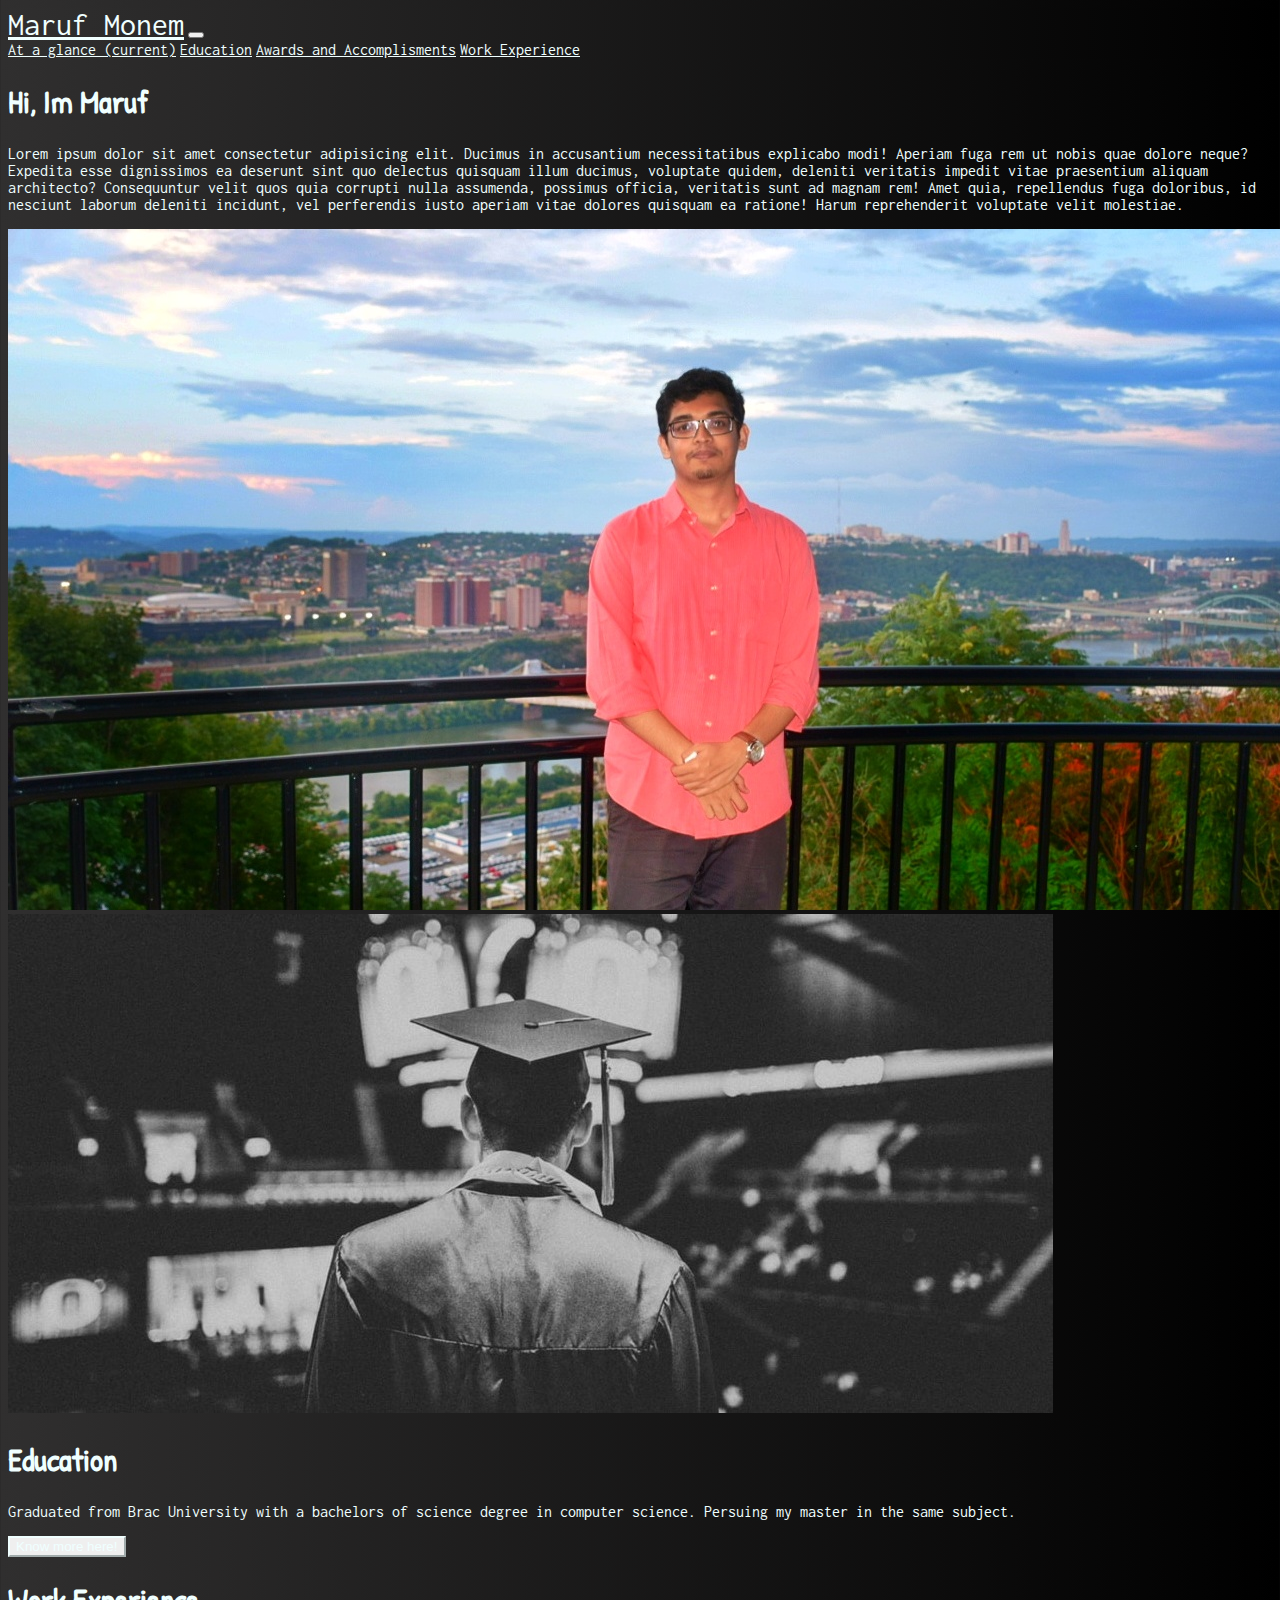
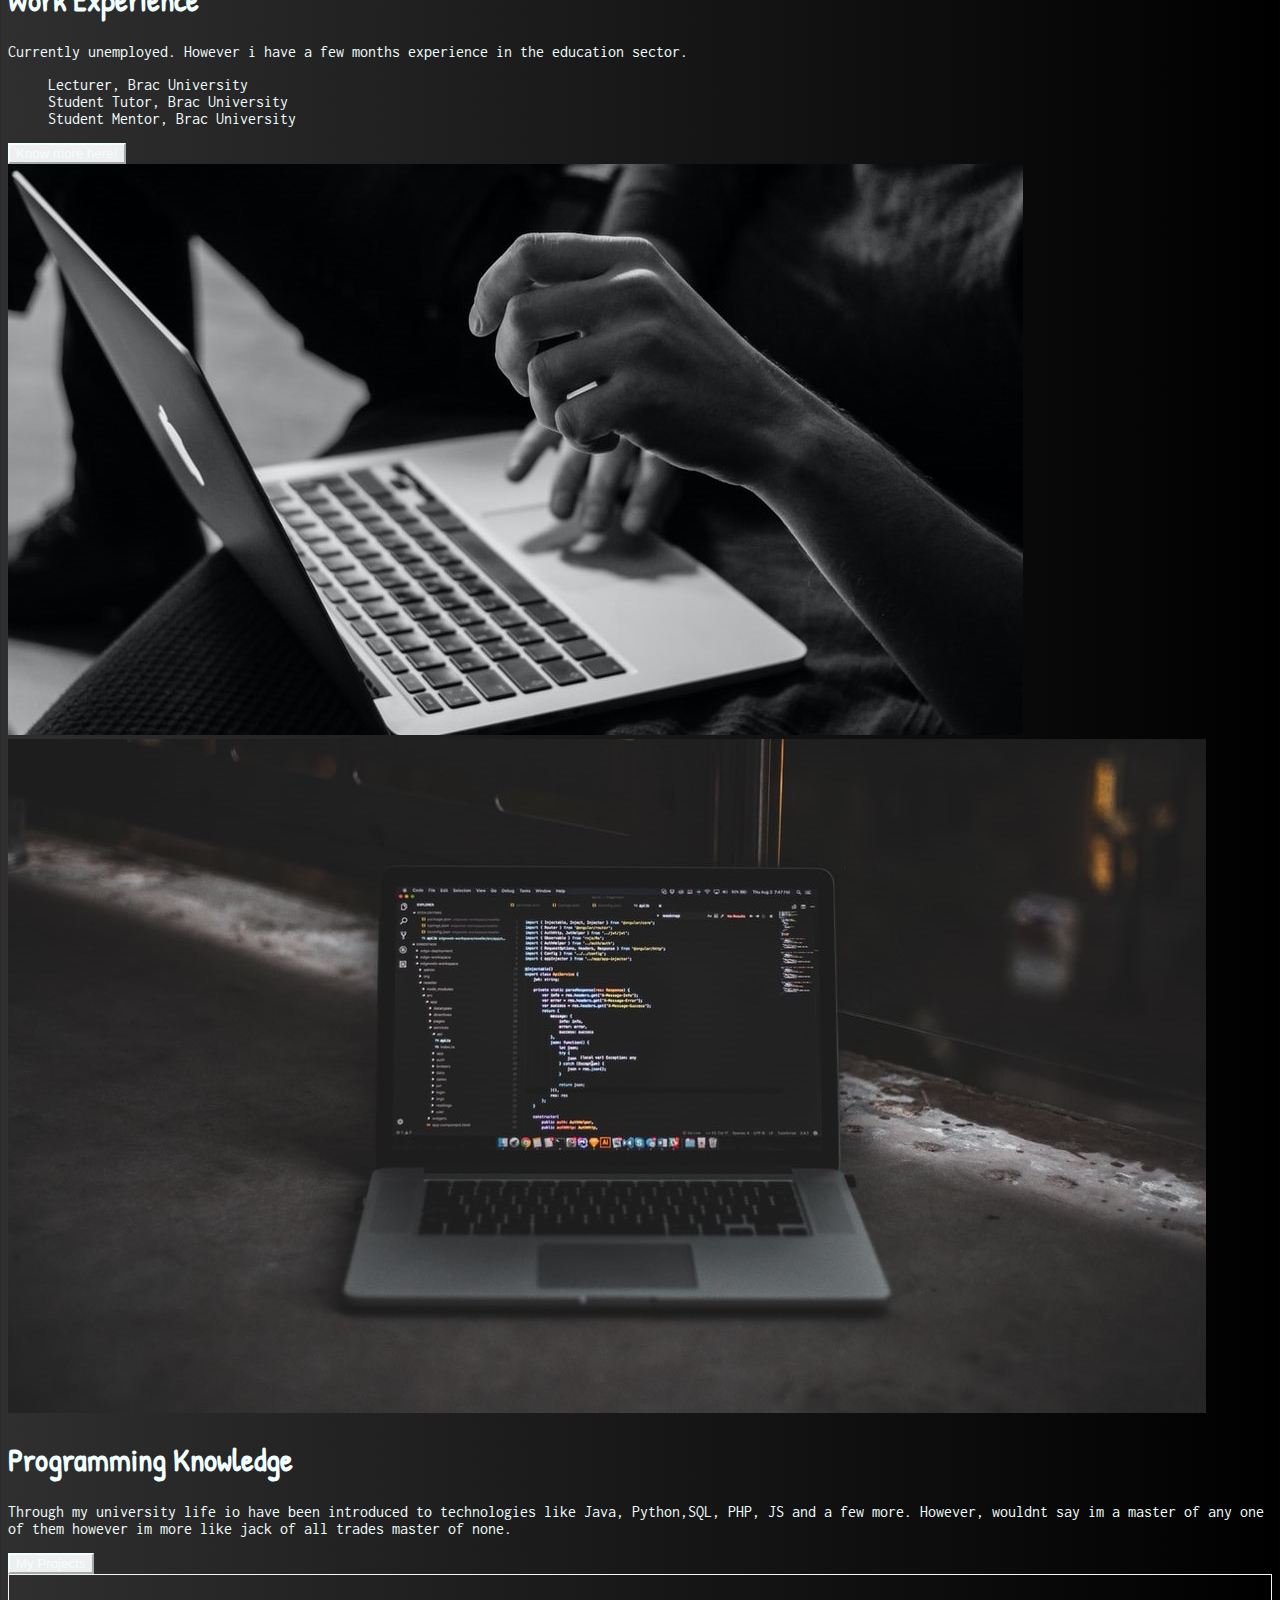
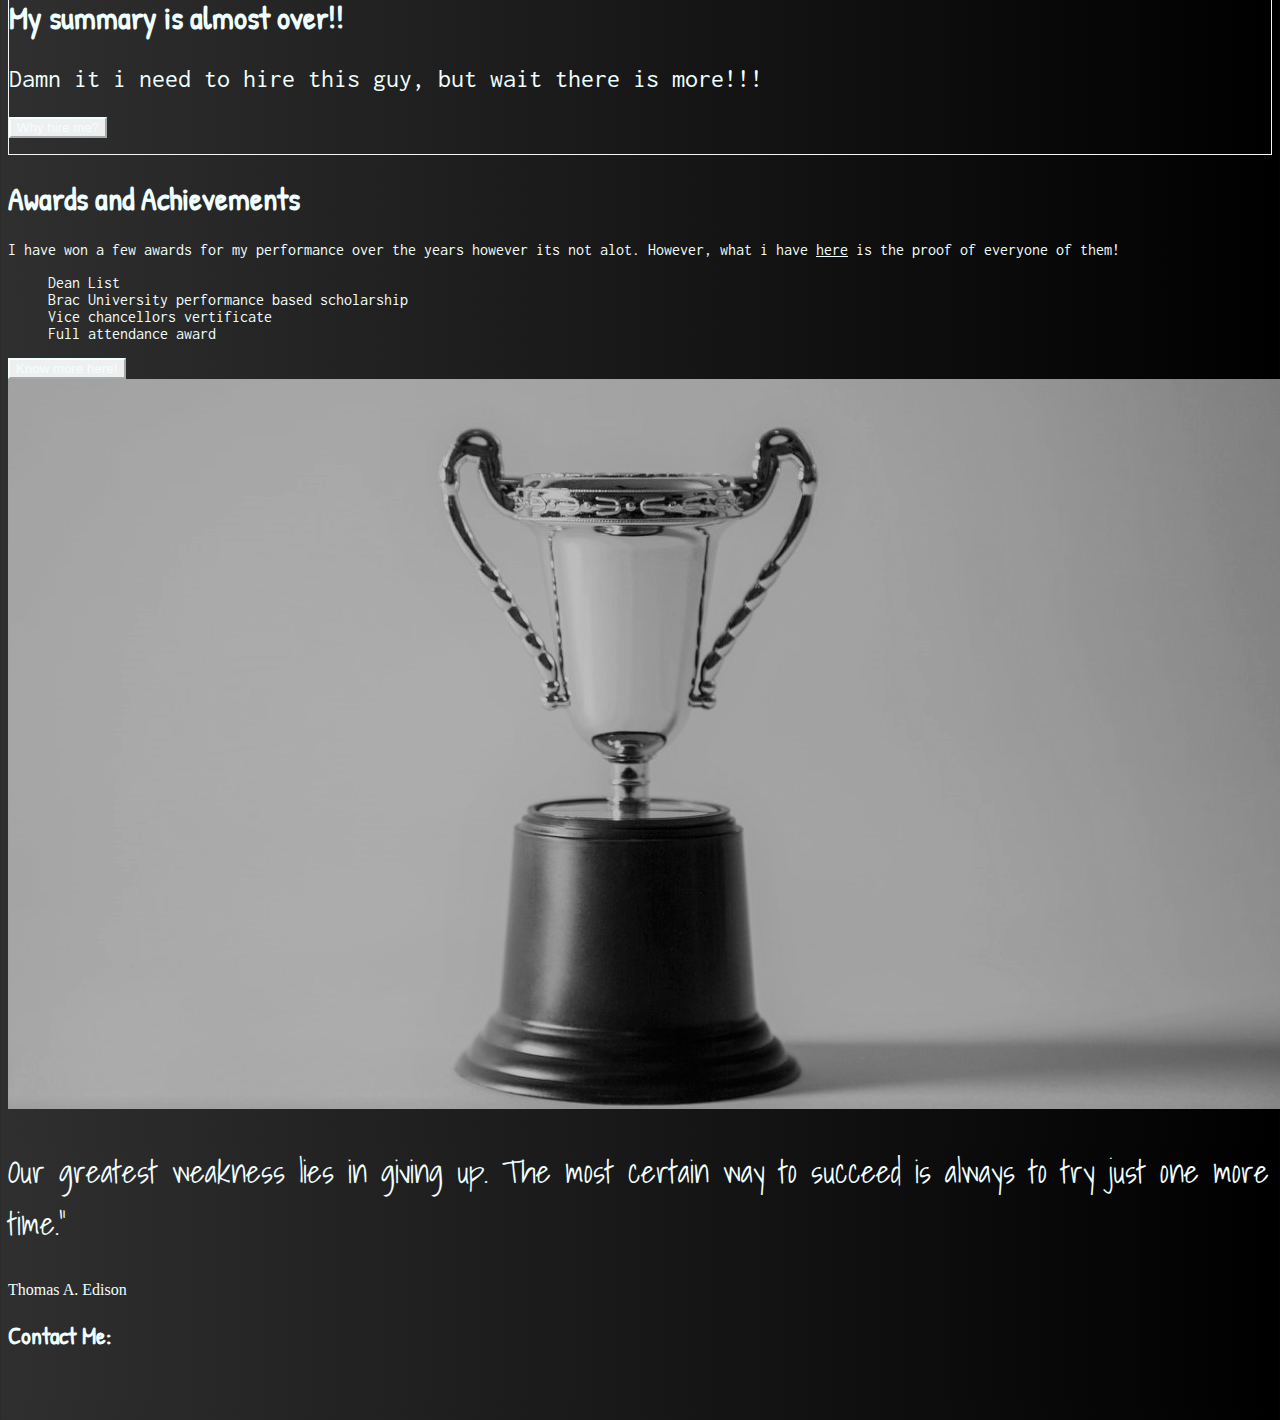
==== index.html @ 8c715132 "added buttons" ====
<!DOCTYPE html>
<!--[if lt IE 7]>      <html class="no-js lt-ie9 lt-ie8 lt-ie7"> <![endif]-->
<!--[if IE 7]>         <html class="no-js lt-ie9 lt-ie8"> <![endif]-->
<!--[if IE 8]>         <html class="no-js lt-ie9"> <![endif]-->
<!--[if gt IE 8]><!-->
<html class="no-js">
<!--<![endif]-->

<head>
    <meta charset="utf-8">
    <meta http-equiv="X-UA-Compatible" content="IE=edge">
    <title></title>
    <meta name="description" content="">
    <meta name="viewport" content="width=device-width, initial-scale=1">

    <!-- Bootstrap CSS -->
    <link rel="stylesheet" href="https://stackpath.bootstrapcdn.com/bootstrap/4.1.3/css/bootstrap.min.css"
        integrity="sha384-MCw98/SFnGE8fJT3GXwEOngsV7Zt27NXFoaoApmYm81iuXoPkFOJwJ8ERdknLPMO" crossorigin="anonymous">

    <!-- Font awesome -->
    <link rel="stylesheet" href="https://use.fontawesome.com/releases/v5.4.1/css/all.css"
        integrity="sha384-5sAR7xN1Nv6T6+dT2mhtzEpVJvfS3NScPQTrOxhwjIuvcA67KV2R5Jz6kr4abQsz" crossorigin="anonymous">

    <!-- Google Fonts -->
    <link href="https://fonts.googleapis.com/css2?family=Inconsolata:wght@600&family=Patrick+Hand&family=Shadows+Into+Light&display=swap" rel="stylesheet">

    <!-- Custom CSS -->
    <link rel="stylesheet" href="assets/app.css">

</head>

<body>
    <!-- Navigation Bar -->
    <nav class="navbar fixed-top navbar-expand-lg navbar-dark py-0">
        <a class="navbar-brand" href="index.html">Maruf Monem</a>
        <button class="navbar-toggler" type="button" data-toggle="collapse" data-target="#navbarNavAltMarkup"
            aria-controls="navbarNavAltMarkup" aria-expanded="false" aria-label="Toggle navigation">
            <span class="navbar-toggler-icon"></span>
        </button>
        <div class="collapse navbar-collapse" id="navbarNavAltMarkup">
            <div class="navbar-nav">
                <a class="nav-item nav-link active" href="#">At a glance <span class="sr-only">(current)</span></a>
                <a class="nav-item nav-link" href="#">Education</a>
                <a class="nav-item nav-link" href="#">Awards and Accomplisments</a>
                <a class="nav-item nav-link " href="#">Work Experience</a>
            </div>
        </div>
    </nav>

    <!-- Section 1: Intro Name and Picture -->
    <section class="container-fluid px-0 mt-2 mt-sm-2 pt-3 pt-lg-1 ">
        <div class="content row align-items-center justify-content-center">
            <div class="col-md-6 pt-5">
                <div id="heading" class="text-white text-center d-md-block px-3 px-md-4">
                    <h1 id="name">Hi, Im Maruf</h1>
                    <p class="text-justify">Lorem ipsum dolor sit amet consectetur adipisicing elit. Ducimus in
                        accusantium necessitatibus explicabo modi! Aperiam fuga rem ut nobis quae dolore neque? Expedita
                        esse dignissimos ea deserunt sint quo delectus quisquam illum ducimus, voluptate quidem,
                        deleniti veritatis impedit vitae praesentium aliquam architecto? Consequuntur velit quos quia
                        corrupti nulla assumenda, possimus officia, veritatis sunt ad magnam rem! Amet quia, repellendus
                        fuga doloribus, id nesciunt laborum deleniti incidunt, vel perferendis iusto aperiam vitae
                        dolores quisquam ea ratione! Harum reprehenderit voluptate velit molestiae.</p>
                </div>
            </div>
            <div class="col-md-6 px-0">
                <img class="img-fluid" src="assets/img/front4.jpeg" alt="">
            </div>
        </div>
    </section>

    <!-- Section 2: Education -->

    <section class="container-fluid mx-0 px-0 pt-sm-3 pt-2">
        <div class="content row align-items-center mx-0">
            <!-- Image -->
            <div class="col-md-6 order-2 order-md-1 px-0">
                <img class="img-fluid" src="assets/img/education5New.jpg" alt="">
            </div>
            <!-- Text content -->
            <div class="col-md-6 text-justify order-1 order-md-2 justify-content-center pb-3">
                <div class="px-1 px-md-4">
                    <h1 class="text-center">Education</h1>
                    <p class="text-justify">
                        Graduated from Brac University with a bachelors of science degree in computer science. Persuing
                        my master in the same subject.
                    </p>
                    
                    <a href="#"><button class="btn btn-outline-info">Know more here!</button></a>

                </div>
            </div>
        </div>
    </section>

    <!-- Section 3: Work experience and Picture -->
    <section id = "work" class="container-fluid mt-2 mt-sm-2 pt-sm-1">
        <div class="content row align-items-center justify-content-center">
            <div class="col-md-6 pt-5">
                <div id="heading" class="text-white d-md-block px-2 px-md-4 pb-3">
                    <h1 class="text-center">Work Experience</h1>
                    <p>
                        Currently unemployed. However i have a few months experience in the education sector. 
                    </p>
                    <ul>
                        <li>Lecturer, Brac University</li>
                        <li>Student Tutor, Brac University</li>
                        <li>Student Mentor, Brac University</li>
                    </ul>
                    <a href=""><button class="btn btn-outline-info">Know more here!</button></a>
                </div>
            </div>
            <div class="col-md-6 px-0">
                <img class="img-fluid" src="assets/img/job2New.png" alt="">
            </div>
        </div>
    </section>

    <!-- Section 4: Programming -->

    <section class="container-fluid px-0 pt-sm-3 pt-2">
        <div class="content row align-items-center mx-0">
            <!-- Image -->
            <div class="col-md-6 order-2 order-md-1 px-0">
                <img class="img-fluid" src="assets/img/code1New.jpg" alt="">
            </div>
            <!-- Text content -->
            <div class="col-md-6 text-justify order-1 order-md-2 pb-3">
                <div class="px-1 px-md-4">
                    <h1 class="text-center">Programming Knowledge</h1>
                    <p class="text-justify">
                        Through my university life io have been introduced to technologies like Java, Python,SQL,
                        PHP, JS and a few more. However, wouldnt say im a master of any one of them however im more like jack of 
                        all trades master of none.
                    </p>
                    <a href="#"><button class="btn btn-outline-info">My Projects</button></a>

                </div>
            </div>
        </div>
    </section>

    <!-- Section 5: Almost Over -->
    <div class="jumbotron jumbotron-fluid my-0">
        <div class="container">
          <h1 class="display-4  text-center">My summary is almost over!! </h1>
          <p id="jumbotronP" class="text-center">Damn it i need to hire this guy, but wait there is more!!! </p>
           <p class="text-center"><a href="" ><button class="btn btn-outline-info w-50">Why hire me?</button></a></p> 
        </div>
      </div>
    
    <!-- Section 6: Achievements-->
    <section id = "achievements" class="container-fluid pt-sm-1">
        <div class="content row align-items-center">
            <div class="col-md-6 pt-5">
                <div id="heading" class="d-md-block px-2 px-md-4 pb-3">
                    <h1 class="text-center">Awards and Achievements</h1>
                    <p>
                        I have won a few awards for my performance over the years however its not alot. However, what i have
                        <a href="">here</a> is the proof of everyone of them! 
                    </p>
                    <ul>
                        <li>Dean List</li>
                        <li>Brac University performance based scholarship</li>
                        <li>Vice chancellors vertificate</li>
                        <li>Full attendance award</li>
                    </ul>
                    <a href=""><button class="btn btn-outline-info">Know more here!</button></a>
                </div>
            </div>
            <div class="col-md-6 px-0">
                <img class="img-fluid" src="assets/img/award1New.jpg" alt="">
            </div>
        </div>
    </section>
    <!-- Footer -->
    <section id="footer" class="mt-5 pt-5 mx-0">
        <div class="card">
            <div class="card-header text-center">
                <p class="lead">Our greatest weakness lies in giving up. 
                  The most certain way to succeed is always to try just one more time." 
                </p>
                <footer class="blockquote-footer">Thomas A. Edison </cite></footer>
            </div>
            <div class="card-body text-center">
              <h2 class="justify-content-center">Contact Me:</h2>
              <p>
                  <a href="" class="contactLinks"><i class="fab fa-facebook-f"></i></a>
                  <a href="" class="contactLinks"><i class="fab fa-instagram"></i></a>
                  <a href="" class="contactLinks"><i class="fab fa-linkedin-in"></i></a>
                  <a href="" class="contactLinks"><i class="far fa-envelope"></i></a>
              </p>
            </div>
          </div>
    </section>

    <!-- Optional JavaScript -->
    <!-- jQuery first, then Popper.js, then Bootstrap JS -->
    <script src="https://code.jquery.com/jquery-3.3.1.slim.min.js"
        integrity="sha384-q8i/X+965DzO0rT7abK41JStQIAqVgRVzpbzo5smXKp4YfRvH+8abtTE1Pi6jizo"
        crossorigin="anonymous"></script>
    <script src="https://cdnjs.cloudflare.com/ajax/libs/popper.js/1.14.3/umd/popper.min.js"
        integrity="sha384-ZMP7rVo3mIykV+2+9J3UJ46jBk0WLaUAdn689aCwoqbBJiSnjAK/l8WvCWPIPm49"
        crossorigin="anonymous"></script>
    <script src="https://stackpath.bootstrapcdn.com/bootstrap/4.1.3/js/bootstrap.min.js"
        integrity="sha384-ChfqqxuZUCnJSK3+MXmPNIyE6ZbWh2IMqE241rYiqJxyMiZ6OW/JmZQ5stwEULTy"
        crossorigin="anonymous"></script>
</body>

</html>
---- assets/app.css ----
body{
    background: #000000;  /* fallback for old browsers */
    background: -webkit-linear-gradient(to right, #181717, #000000);  /* Chrome 10-25, Safari 5.1-6 */
    background: linear-gradient(to right, #302f2f, #000000); /* W3C, IE 10+/ Edge, Firefox 16+, Chrome 26+, Opera 12+, Safari 7+ */

    color: azure;
}
.navbar{
    background: #000000;  /* fallback for old browsers */
background: -webkit-linear-gradient(to right, #181717, #000000);  /* Chrome 10-25, Safari 5.1-6 */
background: linear-gradient(to right, #302f2f, #000000); /* W3C, IE 10+/ Edge, Firefox 16+, Chrome 26+, Opera 12+, Safari 7+ */
}
.navbar-brand{
    font-size: 2rem;
}

p{
    font-family: 'Inconsolata', monospace;
}

h1,h2{
    font-family: 'Patrick Hand', cursive;
}

.btn-outline-info{
    border-color: azure;
    color: azure;
}
.card{
    background: #000000;  /* fallback for old browsers */
    background: -webkit-linear-gradient(to right, #181717, #000000);  /* Chrome 10-25, Safari 5.1-6 */
    background: linear-gradient(to right, #302f2f, #000000); /* W3C, IE 10+/ Edge, Firefox 16+, Chrome 26+, Opera 12+, Safari 7+ */
}
a{
    font-family: 'Inconsolata', monospace;
    color: azure;
    
}
a:hover{
    color:  #17a2b8;
    text-decoration: none;
}

.navbar-nav a{
    font-size: 1rem;

}

/* Jumbotron */
.jumbotron{
    background: #000000;  /* fallback for old browsers */
    background: -webkit-linear-gradient(to right, #181717, #000000);  /* Chrome 10-25, Safari 5.1-6 */
    background: linear-gradient(to right, #302f2f, #000000); /* W3C, IE 10+/ Edge, Firefox 16+, Chrome 26+, Opera 12+, Safari 7+ */
    border: 1px solid whitesmoke;
    font-family: 'Inconsolata', monospace;
}
#jumbotronP{
    font-size: 1.6rem;
}

ul{
    list-style: none;
    font-family: 'Inconsolata', monospace;
}

/* Footer styles */
.contactLinks{
    padding-right:10px;
    color: whitesmoke;
    font-size: 2rem;
}

.lead{
    font-family: 'Shadows Into Light', cursive;
    font-size: 2rem;
}
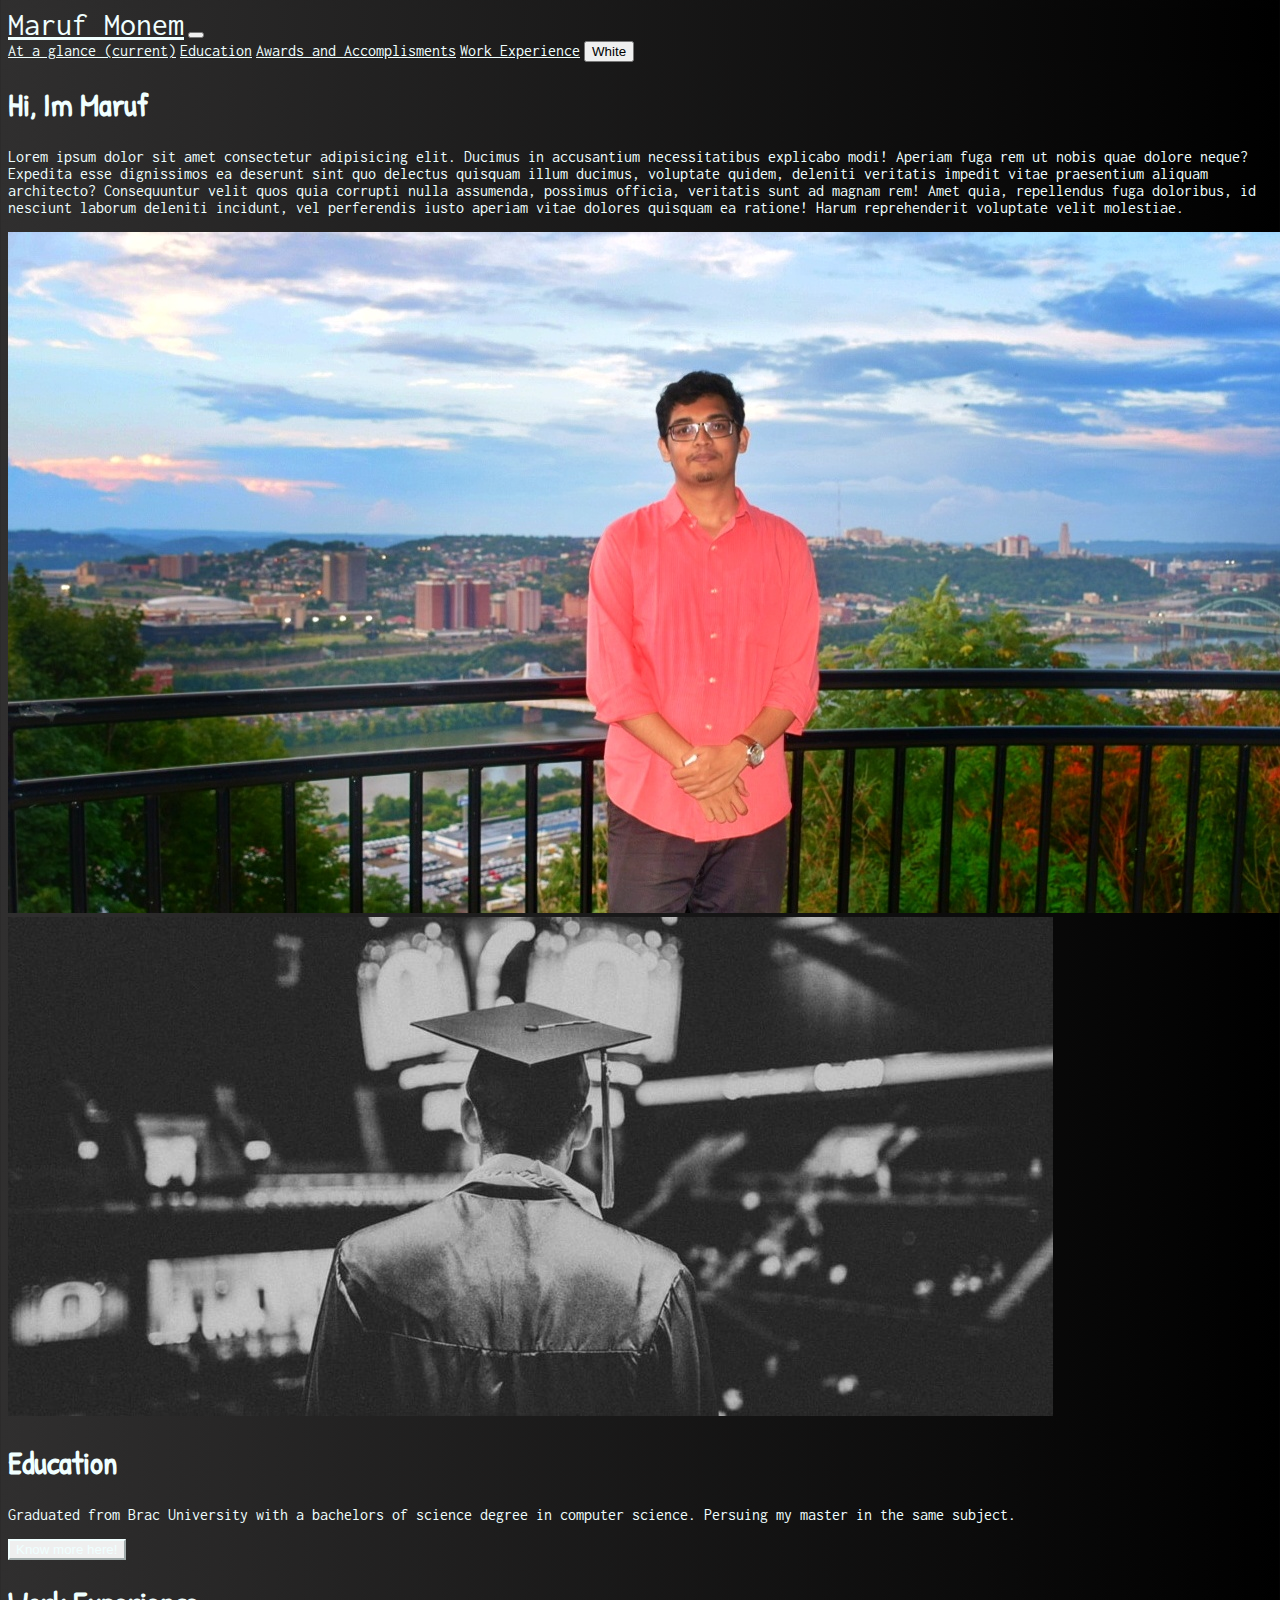
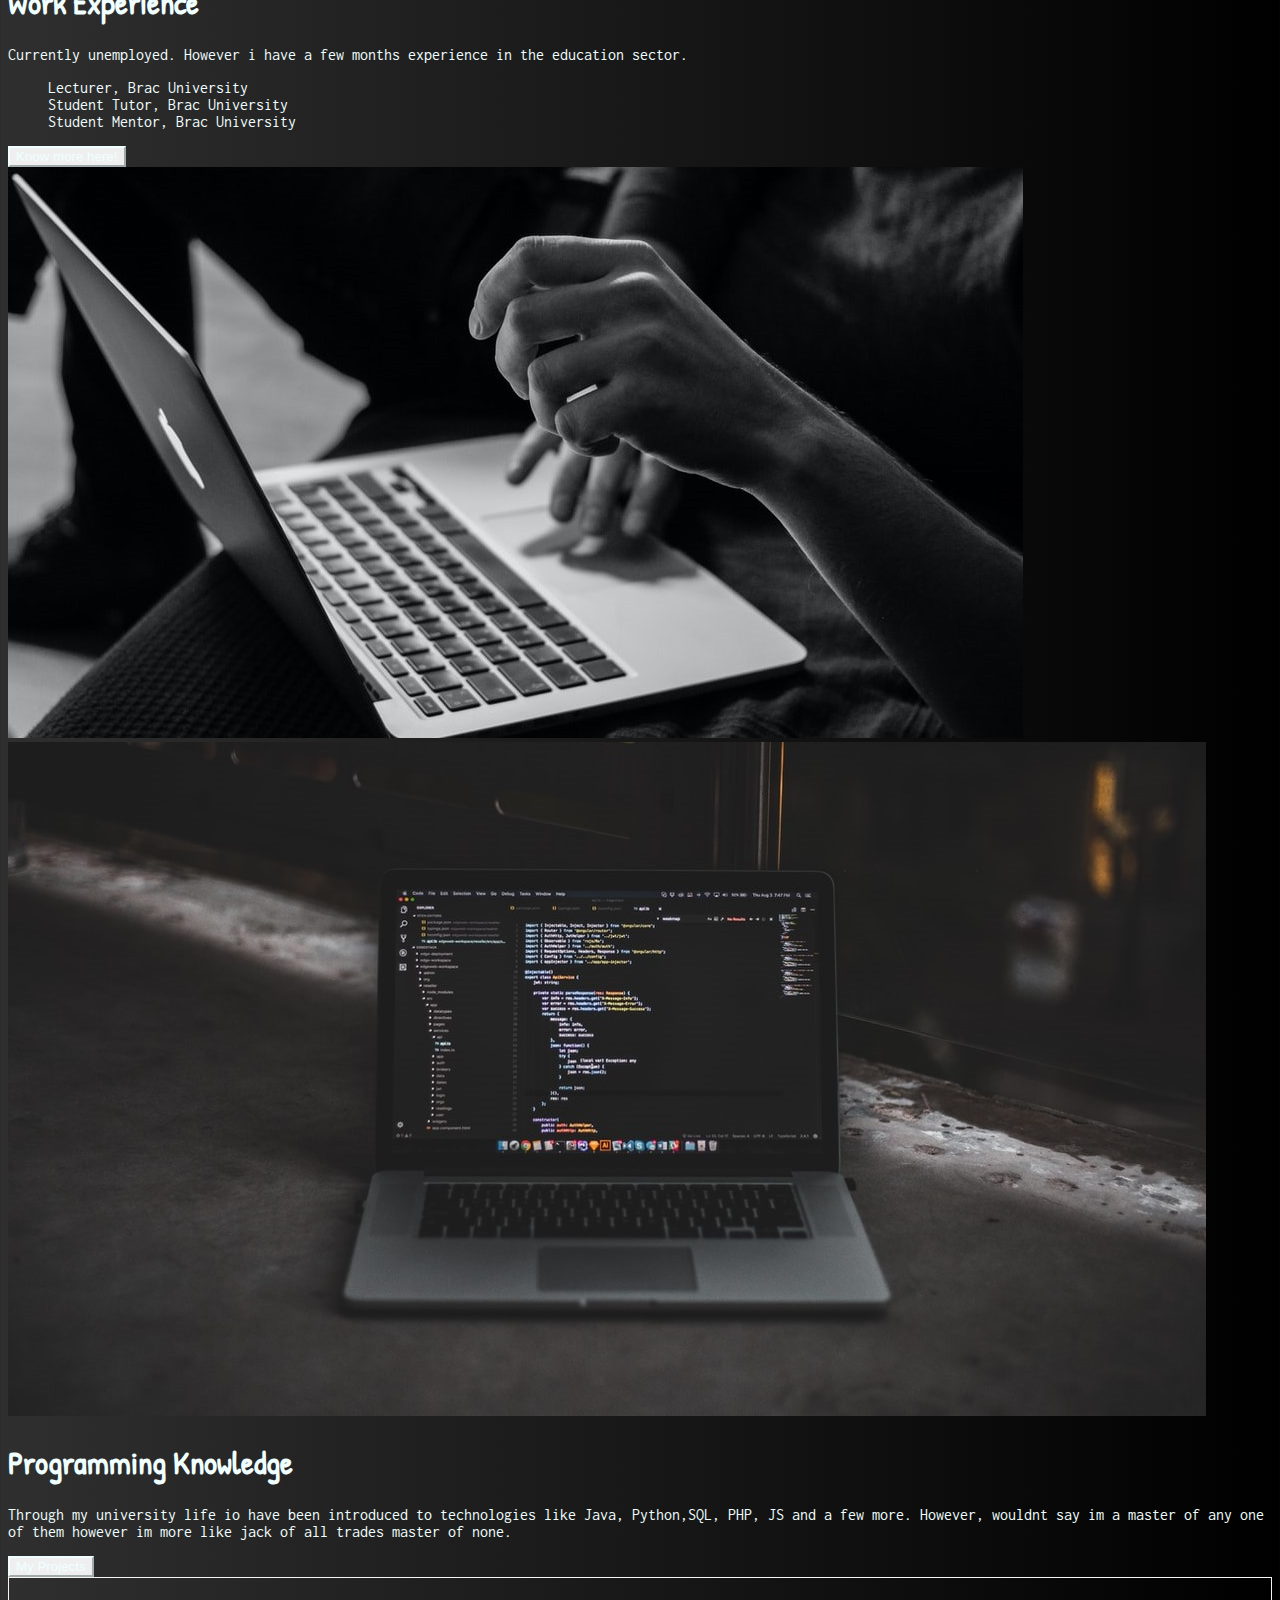
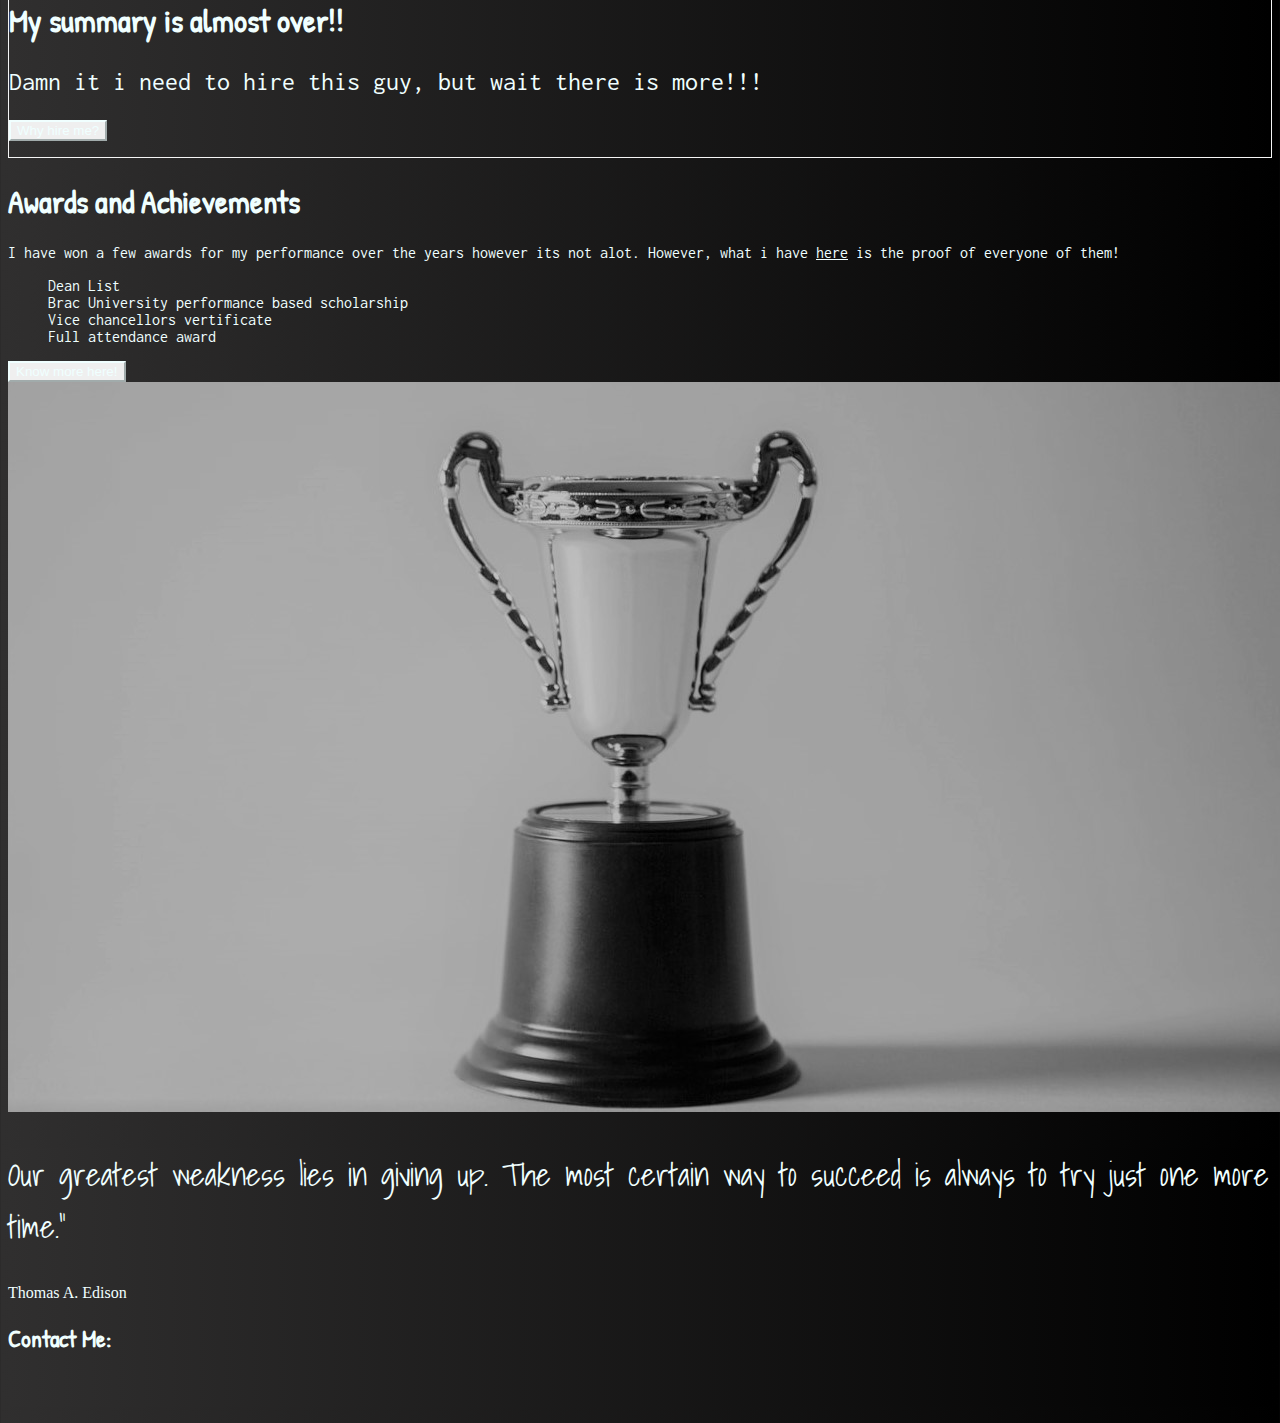
==== commit 280d00cd: "Link color updated" ====
--- a/index.html
+++ b/index.html
@@ -23,6 +23,9 @@
 
     <!-- Google Fonts -->
     <link href="https://fonts.googleapis.com/css2?family=Inconsolata:wght@600&family=Patrick+Hand&family=Shadows+Into+Light&display=swap" rel="stylesheet">
+
+    <!-- jQuery Library Files -->
+    <script type="text/javascript" src="assets/JS/lib/jquery-3.5.1.min.js"></script>
 
     <!-- Custom CSS -->
     <link rel="stylesheet" href="assets/app.css">
@@ -43,6 +46,7 @@
                 <a class="nav-item nav-link" href="#">Education</a>
                 <a class="nav-item nav-link" href="#">Awards and Accomplisments</a>
                 <a class="nav-item nav-link " href="#">Work Experience</a>
+                <button id="white" class="btn btn-light">White</button>
             </div>
         </div>
     </nav>
@@ -77,7 +81,7 @@
                 <img class="img-fluid" src="assets/img/education5New.jpg" alt="">
             </div>
             <!-- Text content -->
-            <div class="col-md-6 text-justify order-1 order-md-2 justify-content-center pb-3">
+            <div class="col-md-6 text-justify order-1 order-md-2 justify-content-center pb-3 px-lg-5">
                 <div class="px-1 px-md-4">
                     <h1 class="text-center">Education</h1>
                     <p class="text-justify">
@@ -204,6 +208,19 @@
     <script src="https://stackpath.bootstrapcdn.com/bootstrap/4.1.3/js/bootstrap.min.js"
         integrity="sha384-ChfqqxuZUCnJSK3+MXmPNIyE6ZbWh2IMqE241rYiqJxyMiZ6OW/JmZQ5stwEULTy"
         crossorigin="anonymous"></script>
+        <script>
+            // var button = document.getElementById("white");
+            // var body = document.getElementsByTagName("body");
+            
+            // button.addEventListener("click", function(){
+            //     body[0].classList.toggle("white");
+            // })
+
+            $("#white").on("click",function(){
+                $("body").toggleClass("white");
+            })
+            
+        </script>
 </body>
 
 </html>--- a/assets/app.css
+++ b/assets/app.css
@@ -73,4 +73,11 @@
 .lead{
     font-family: 'Shadows Into Light', cursive;
     font-size: 2rem;
+}
+
+.white{
+    background: #C9D6FF;  /* fallback for old browsers */
+    background: -webkit-linear-gradient(to right, #E2E2E2, #C9D6FF);  /* Chrome 10-25, Safari 5.1-6 */
+    background: linear-gradient(to right, #E2E2E2, #C9D6FF); /* W3C, IE 10+/ Edge, Firefox 16+, Chrome 26+, Opera 12+, Safari 7+ */
+    transition-duration: 2000ms;
 }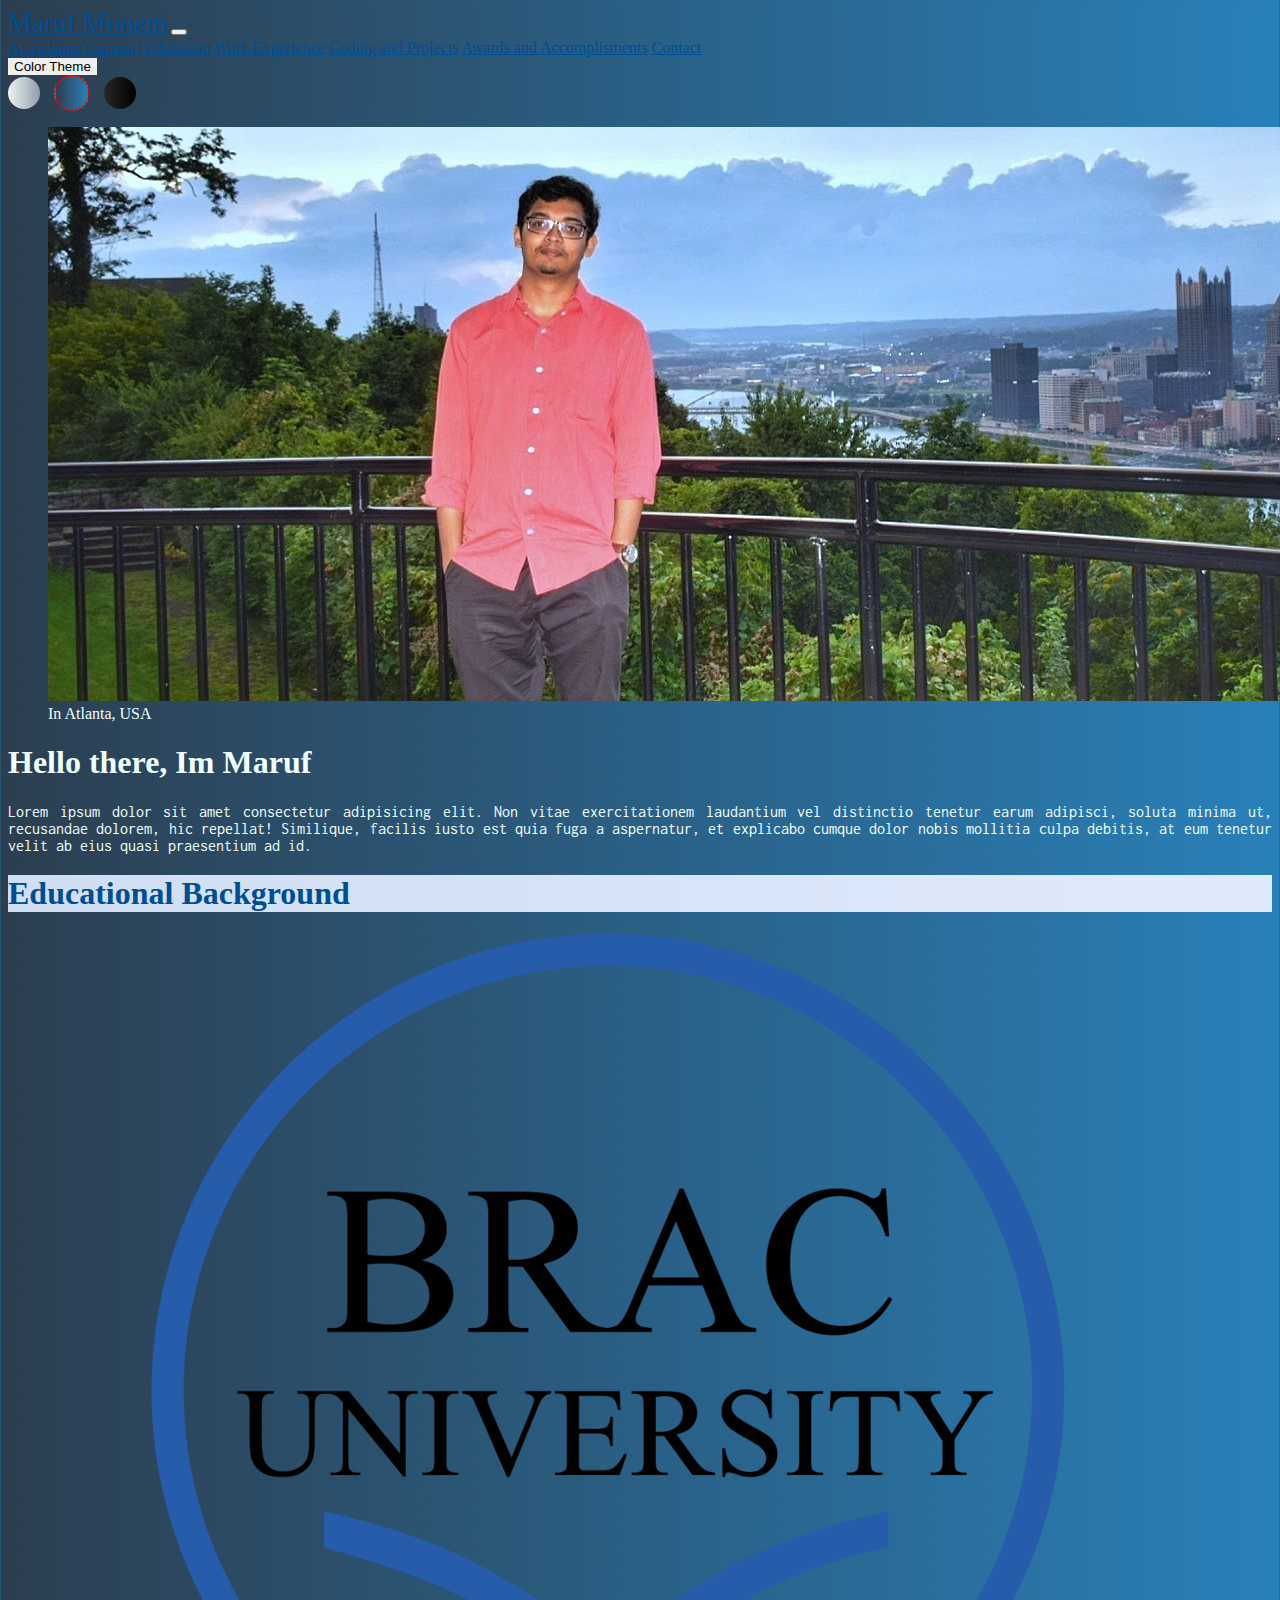
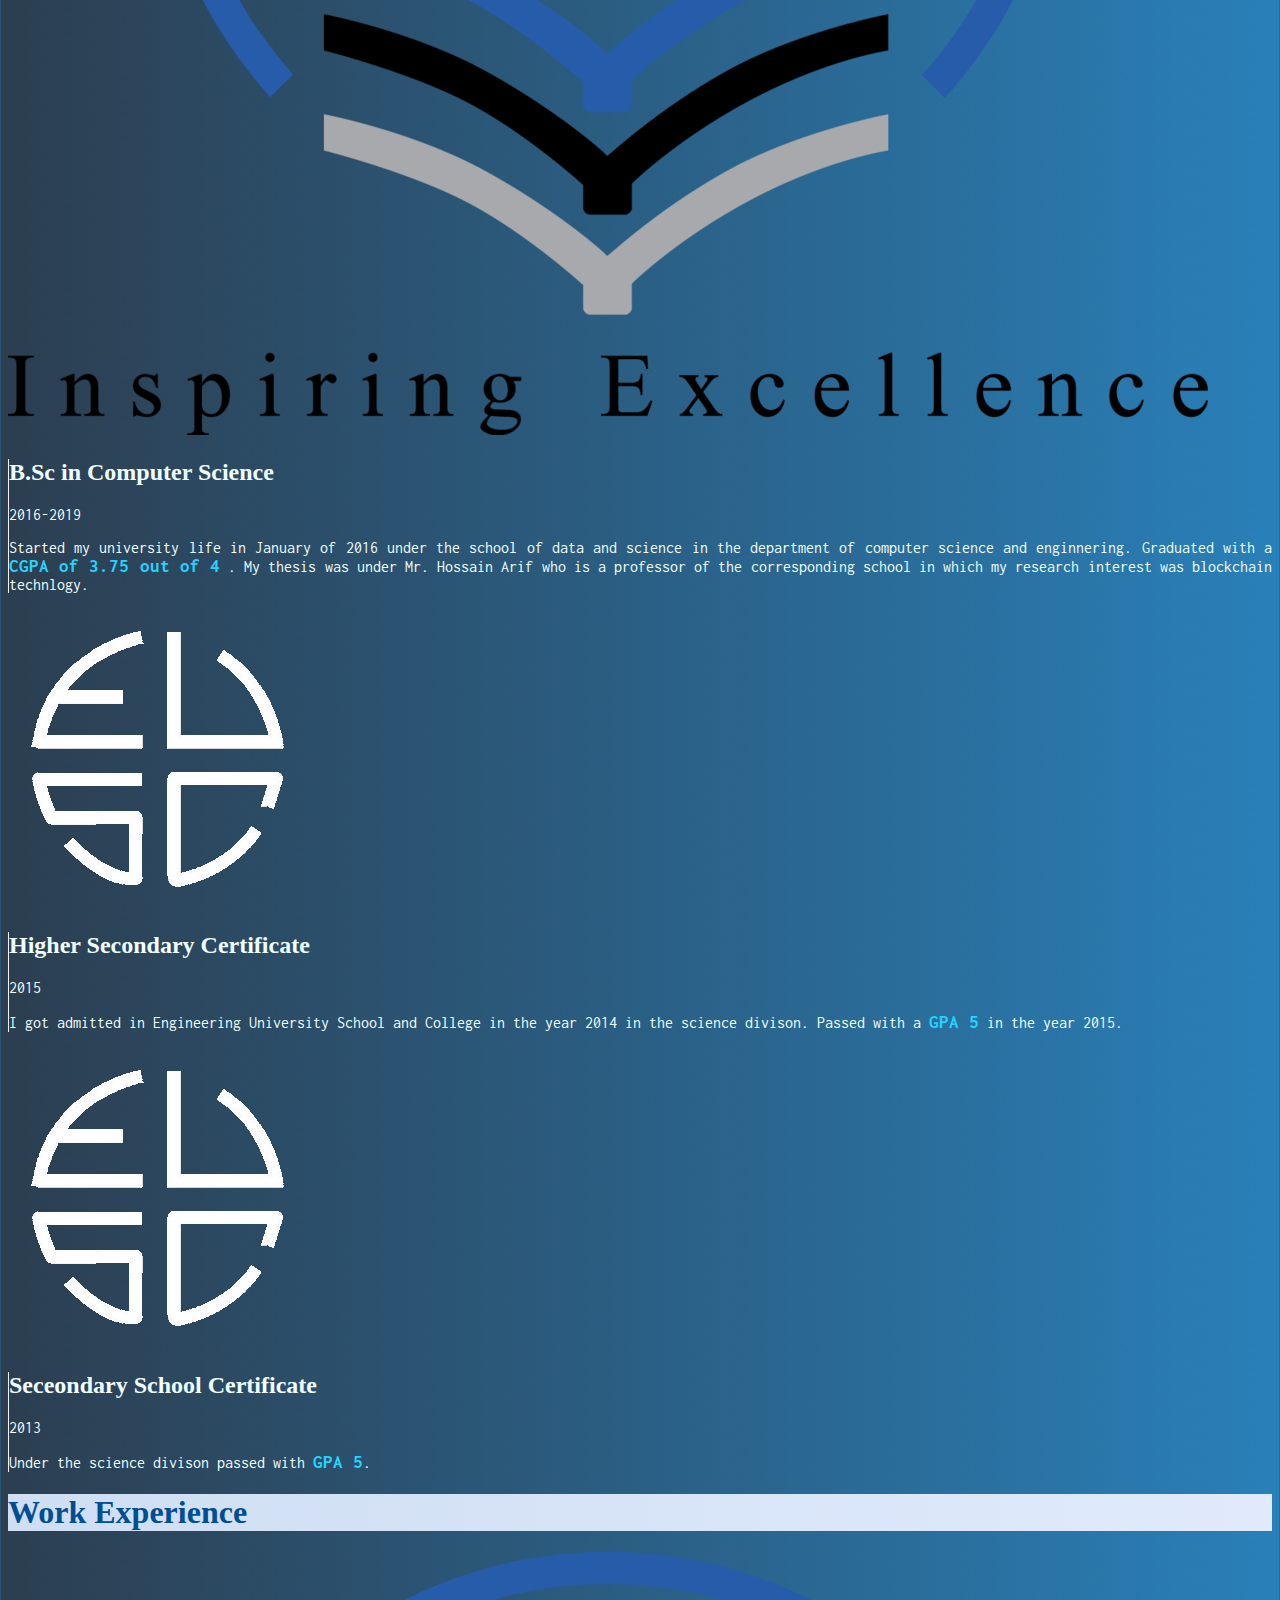
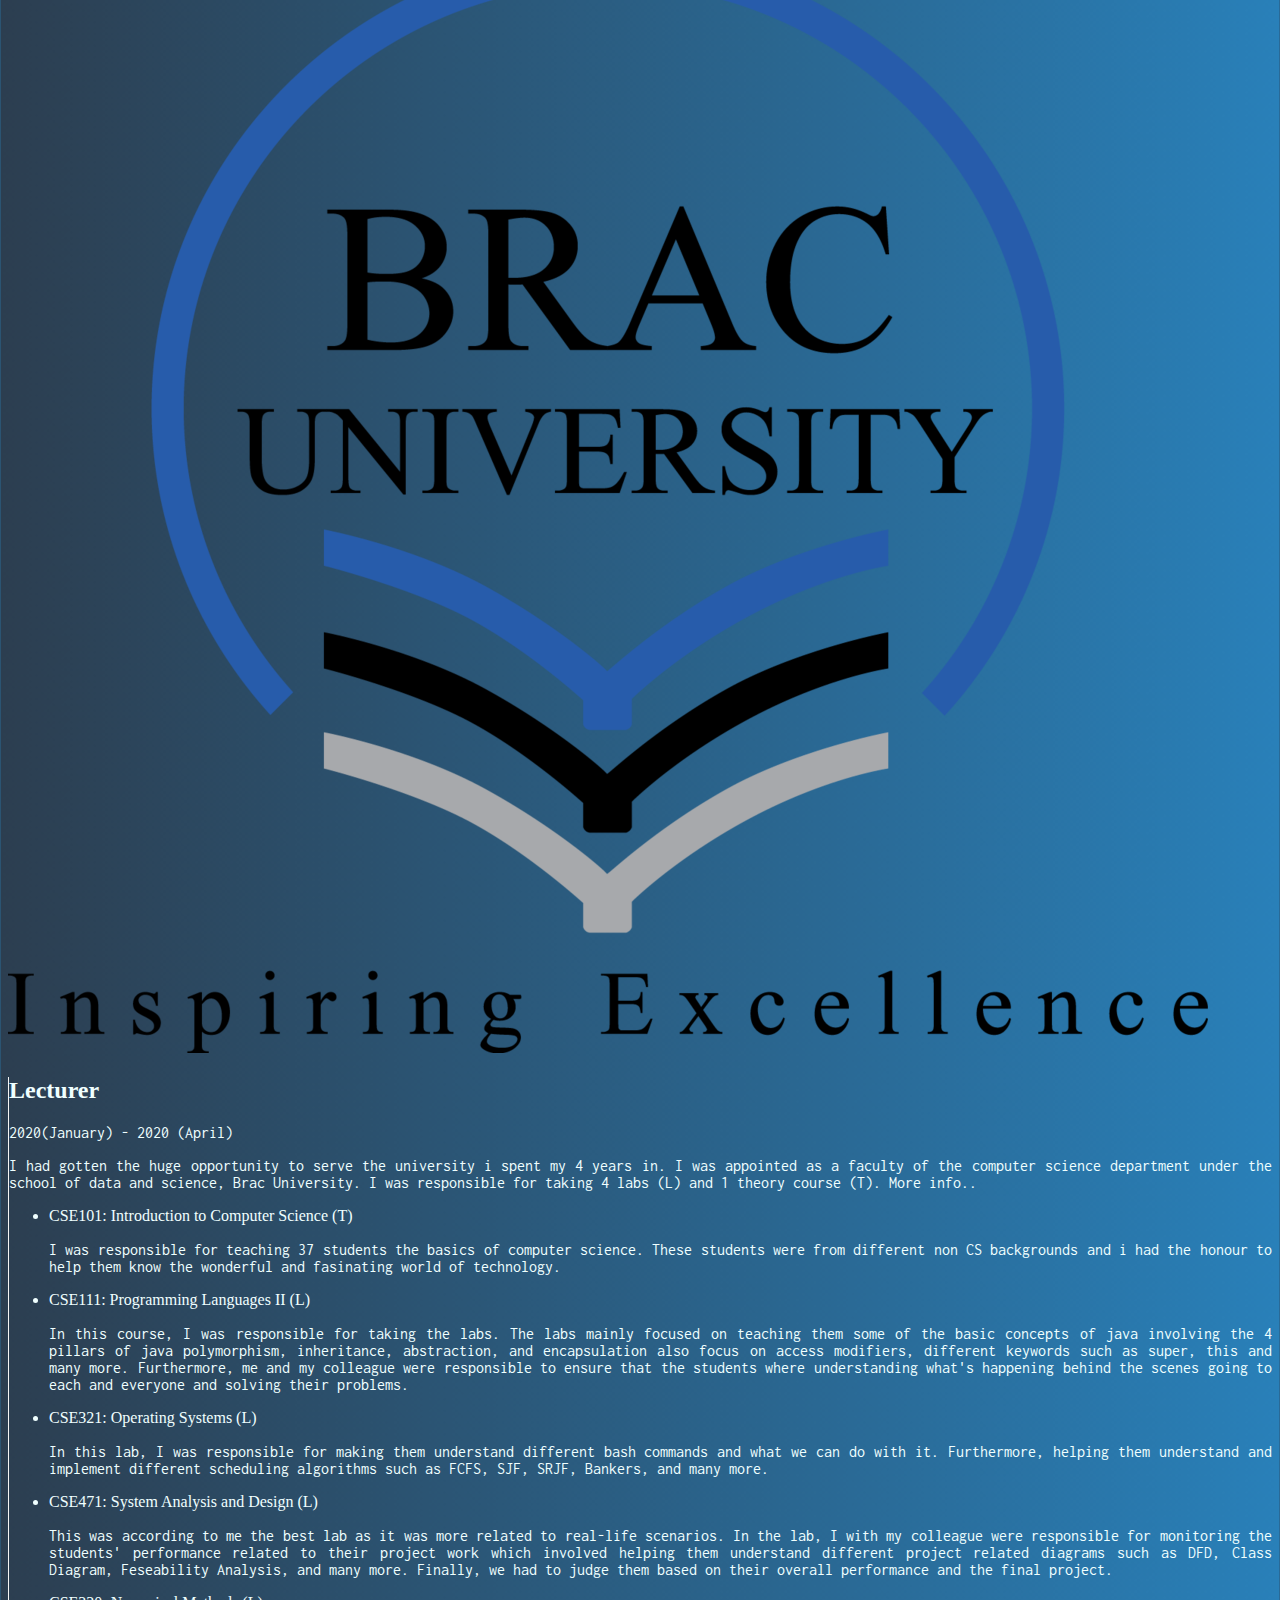
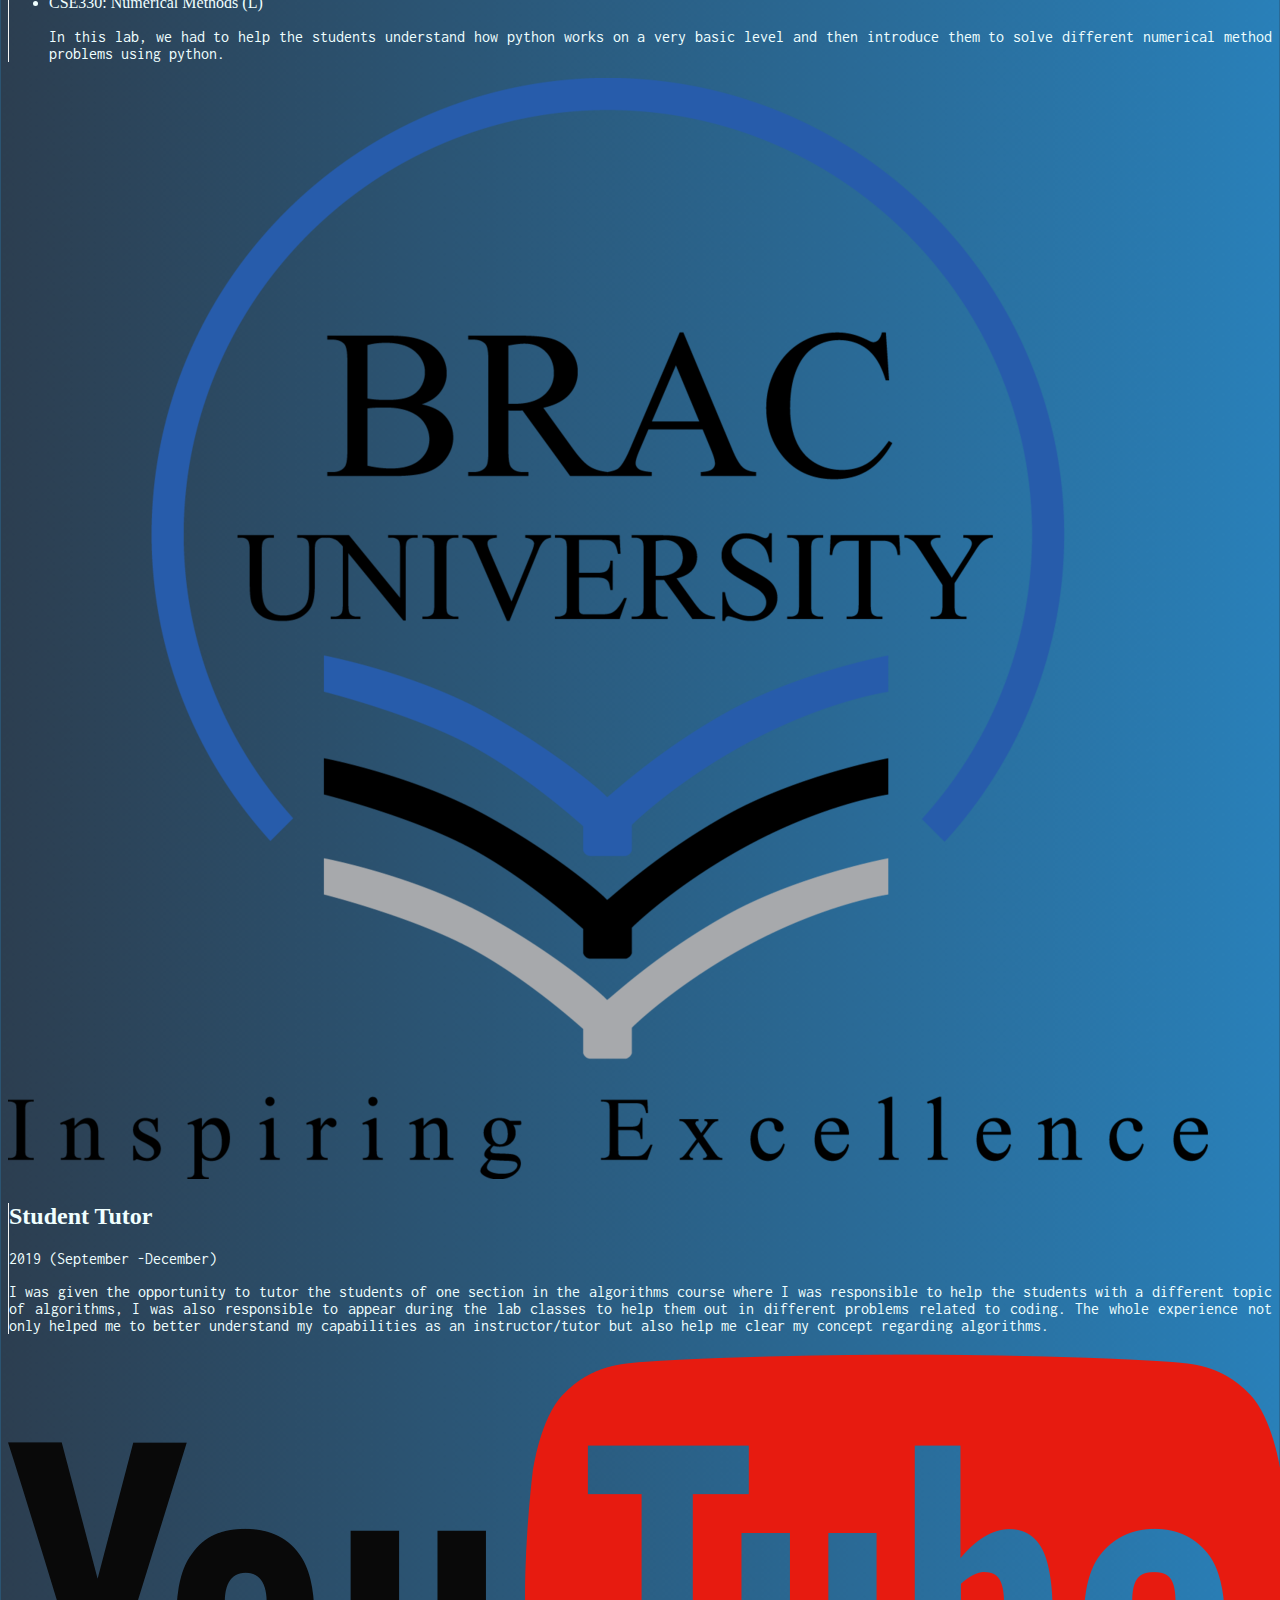
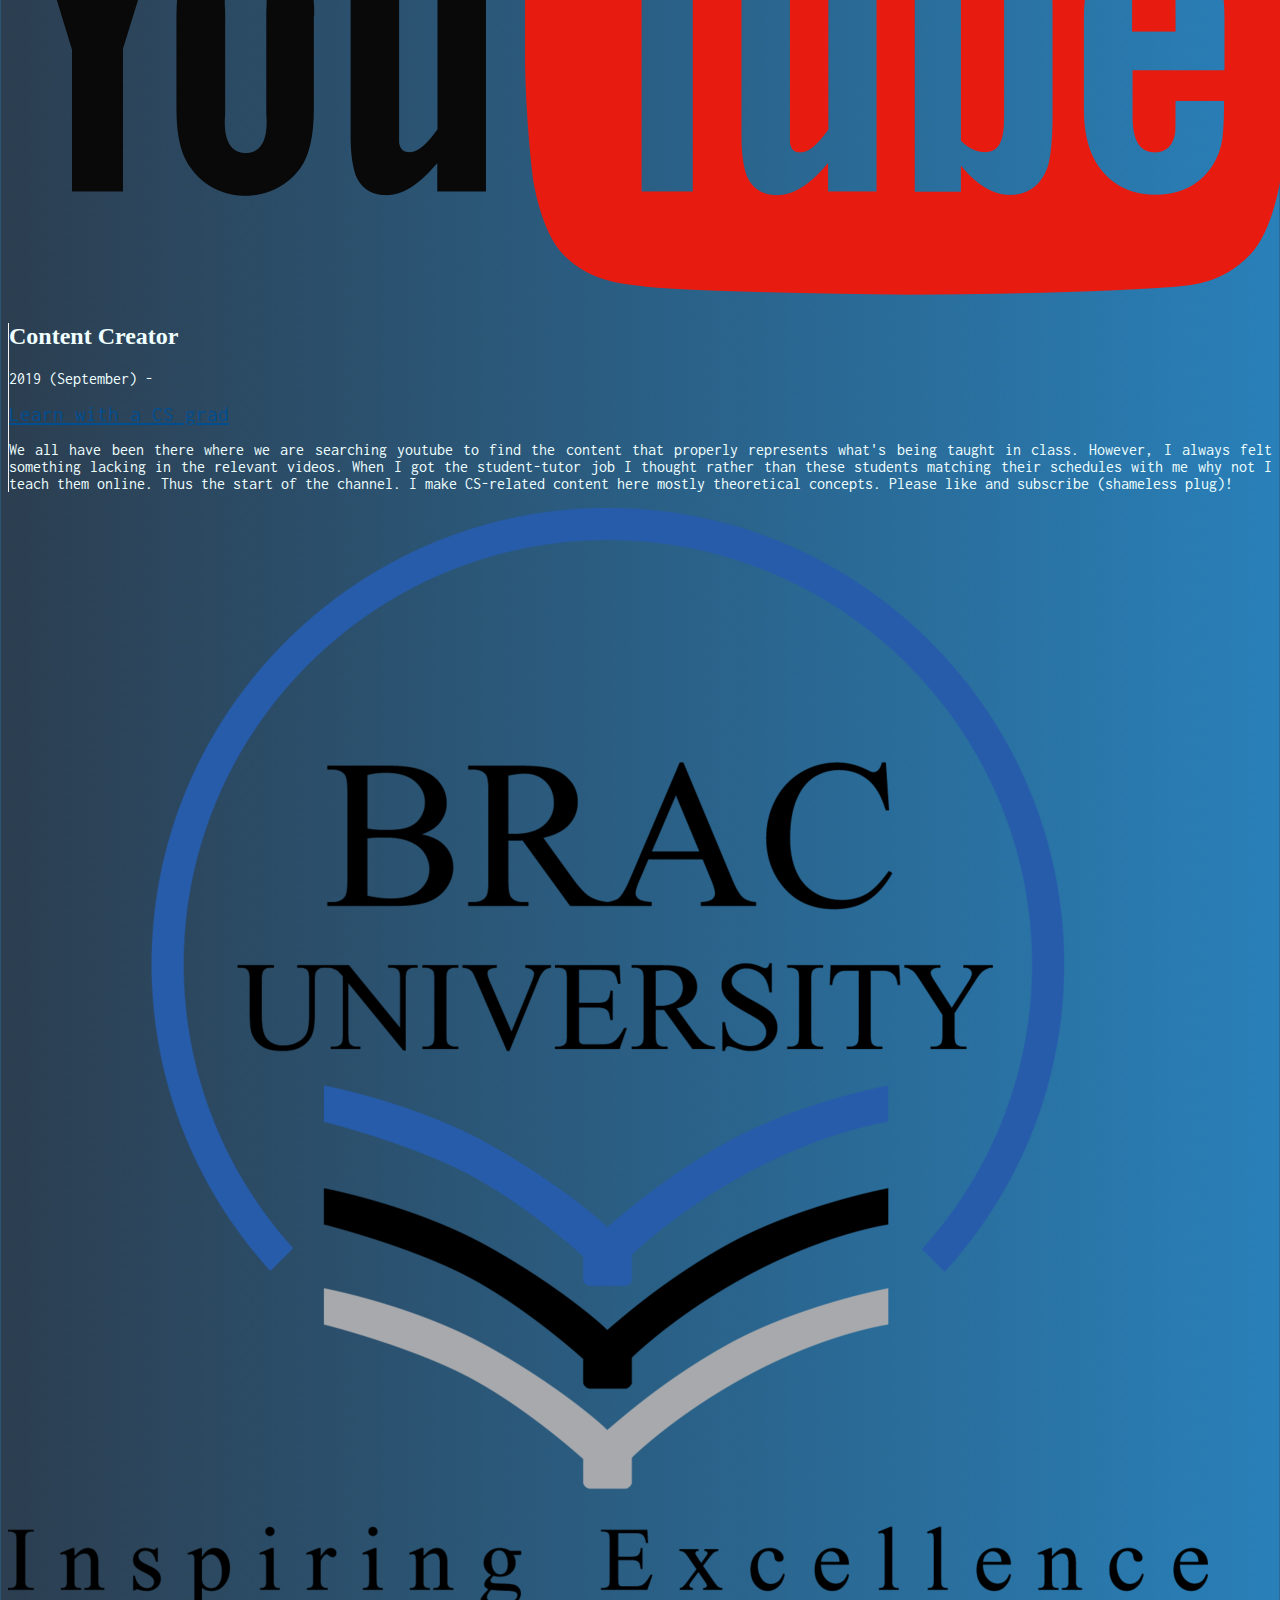
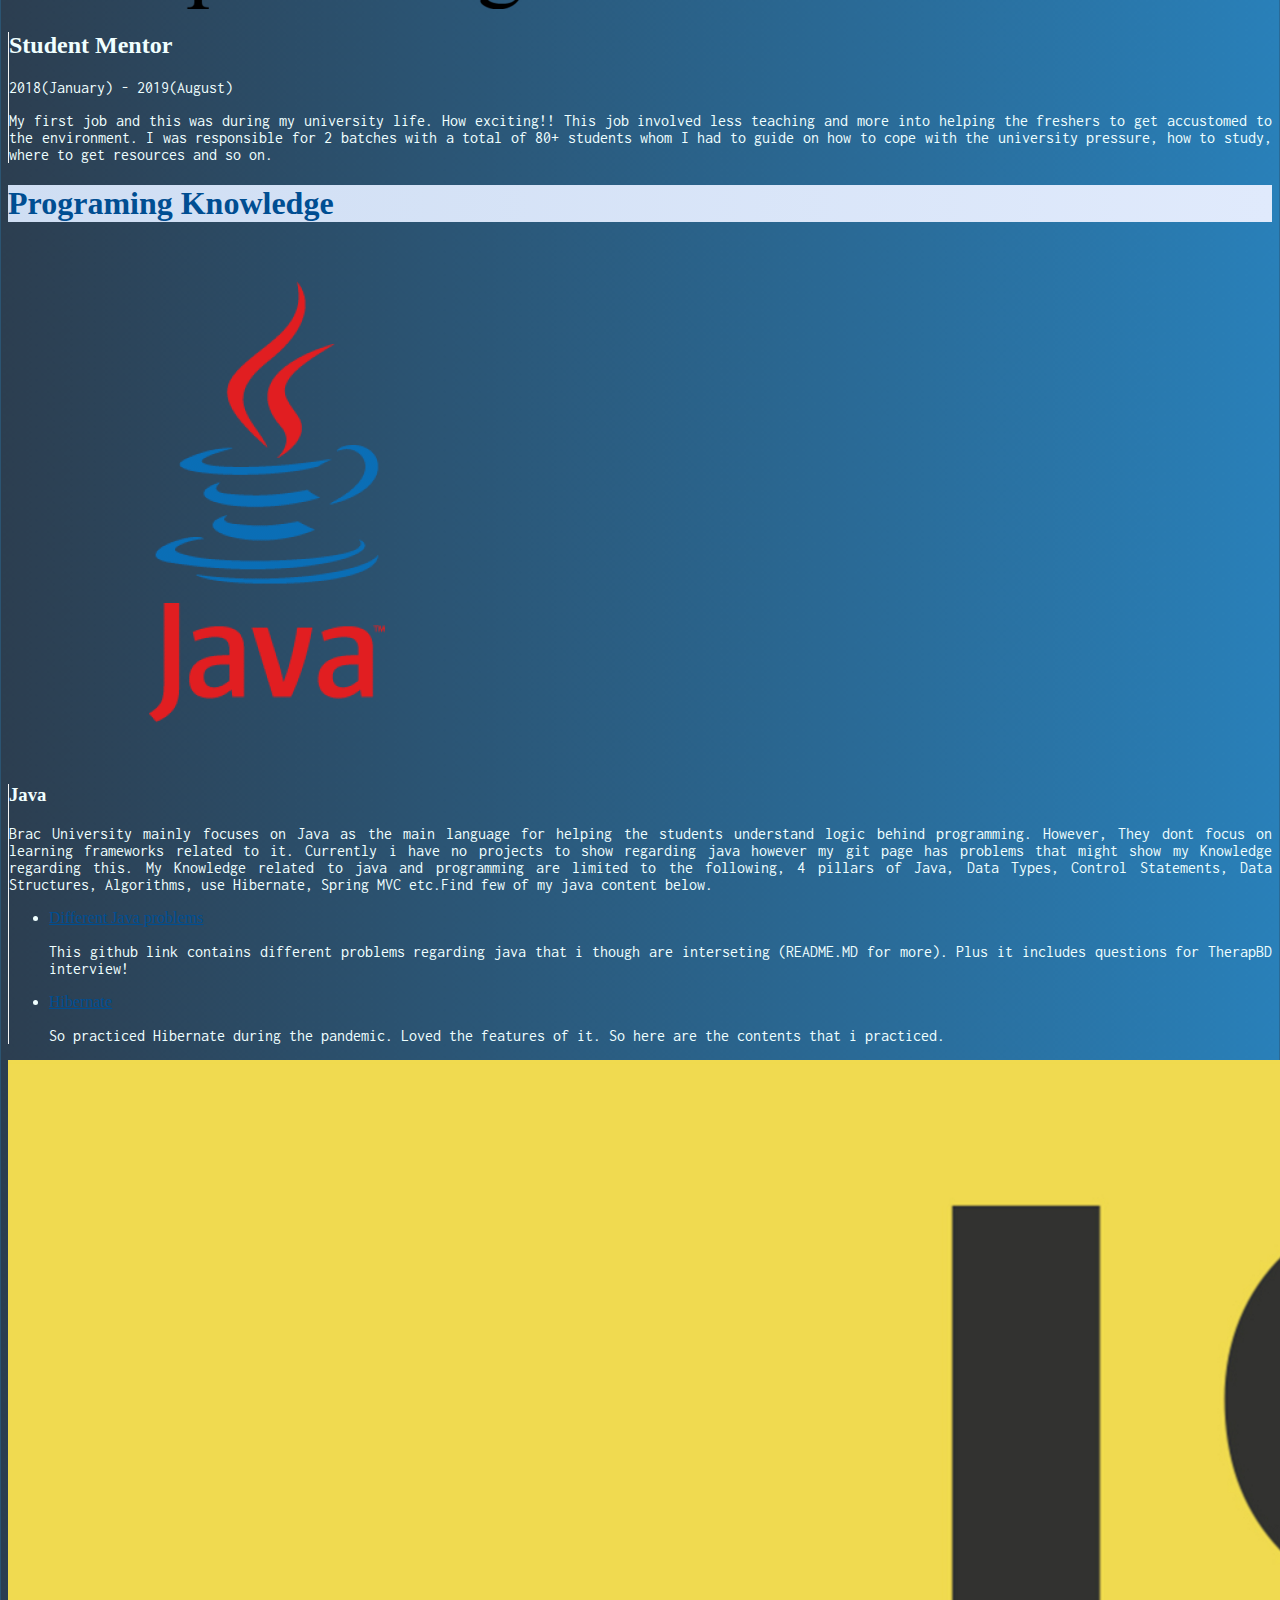
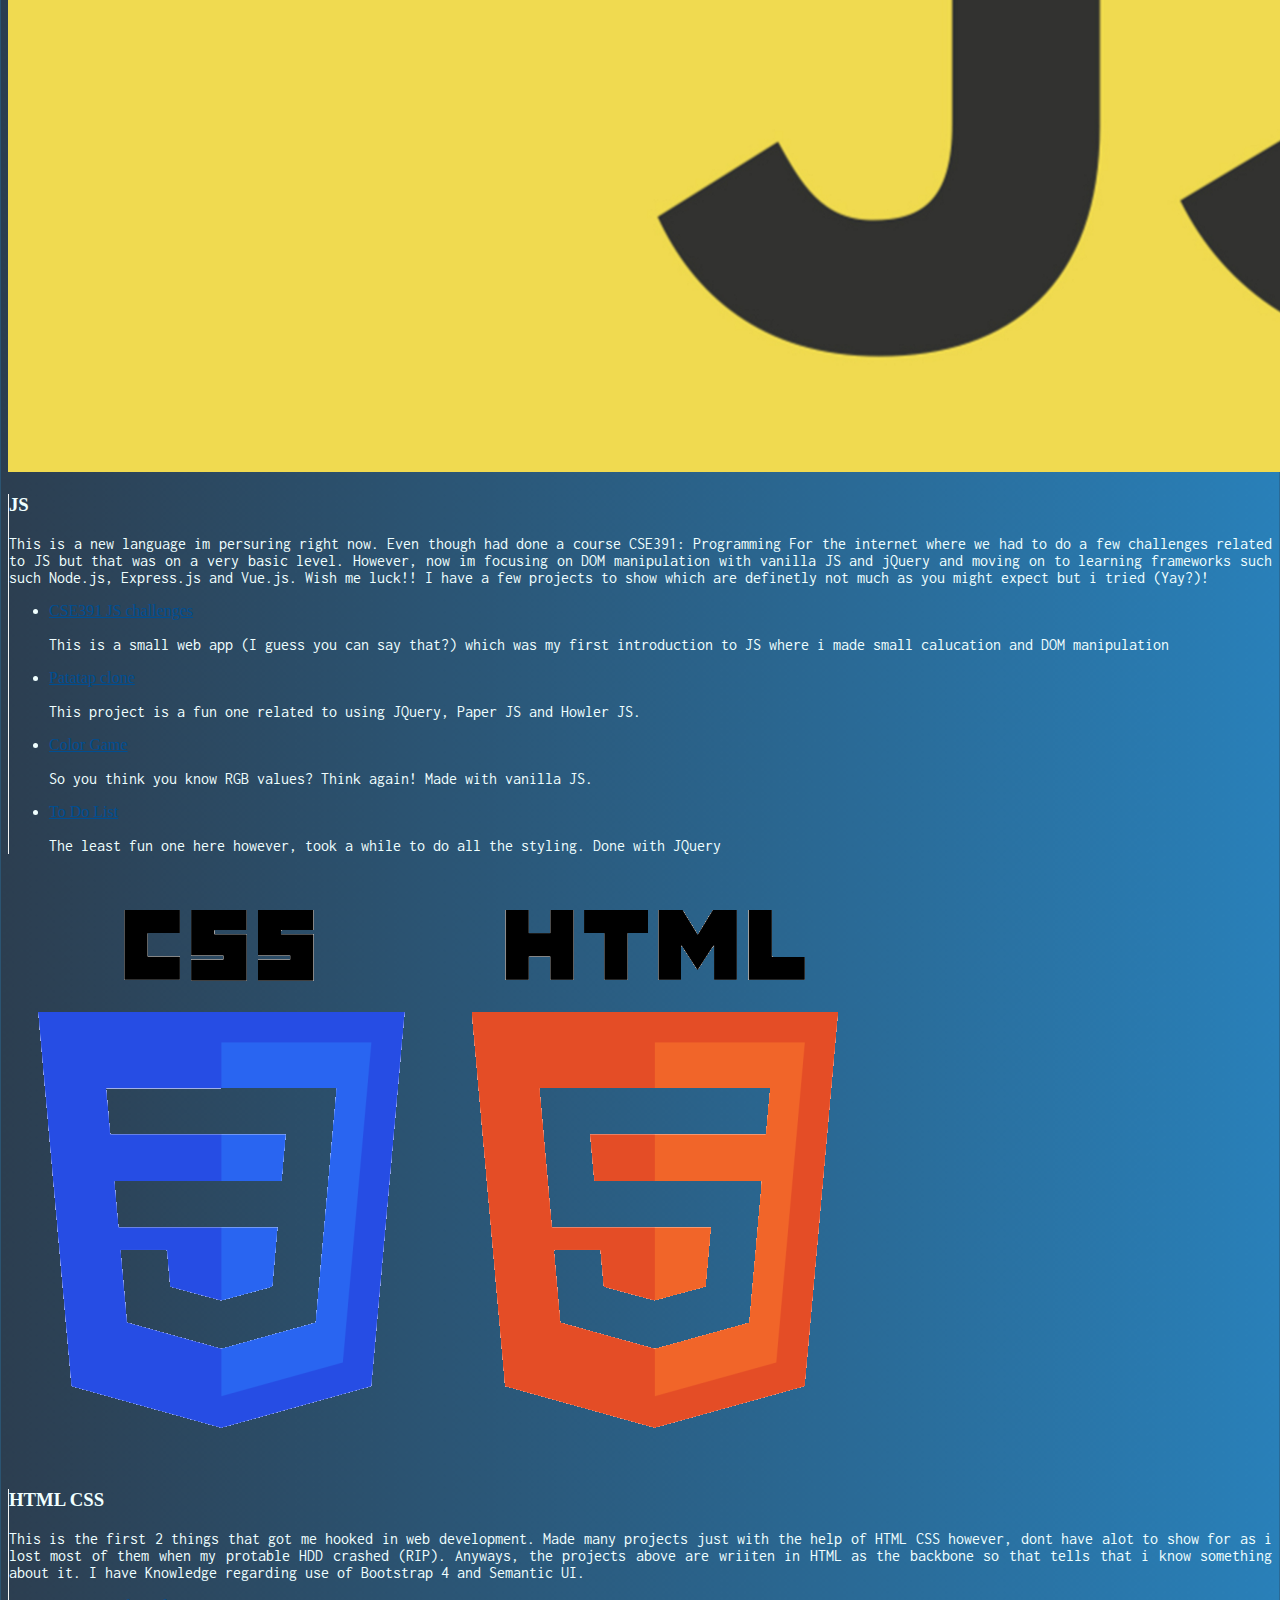
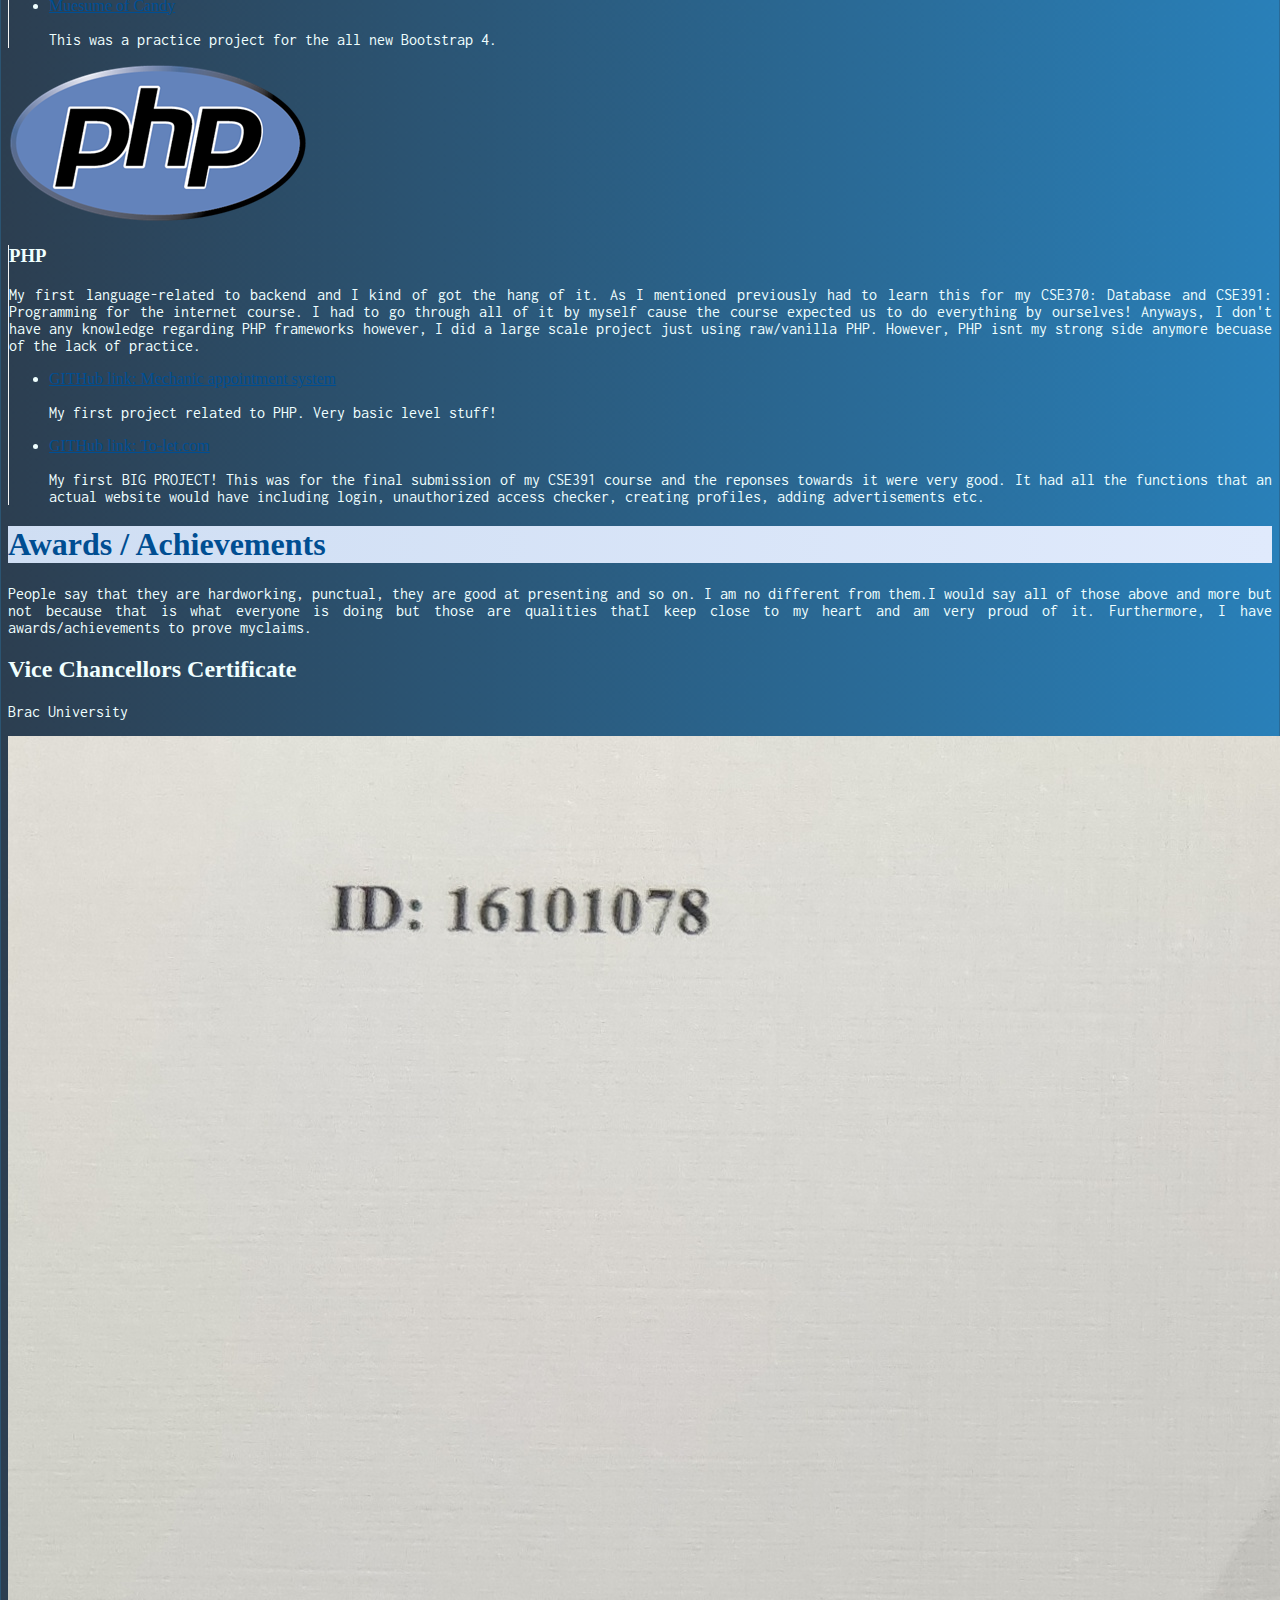
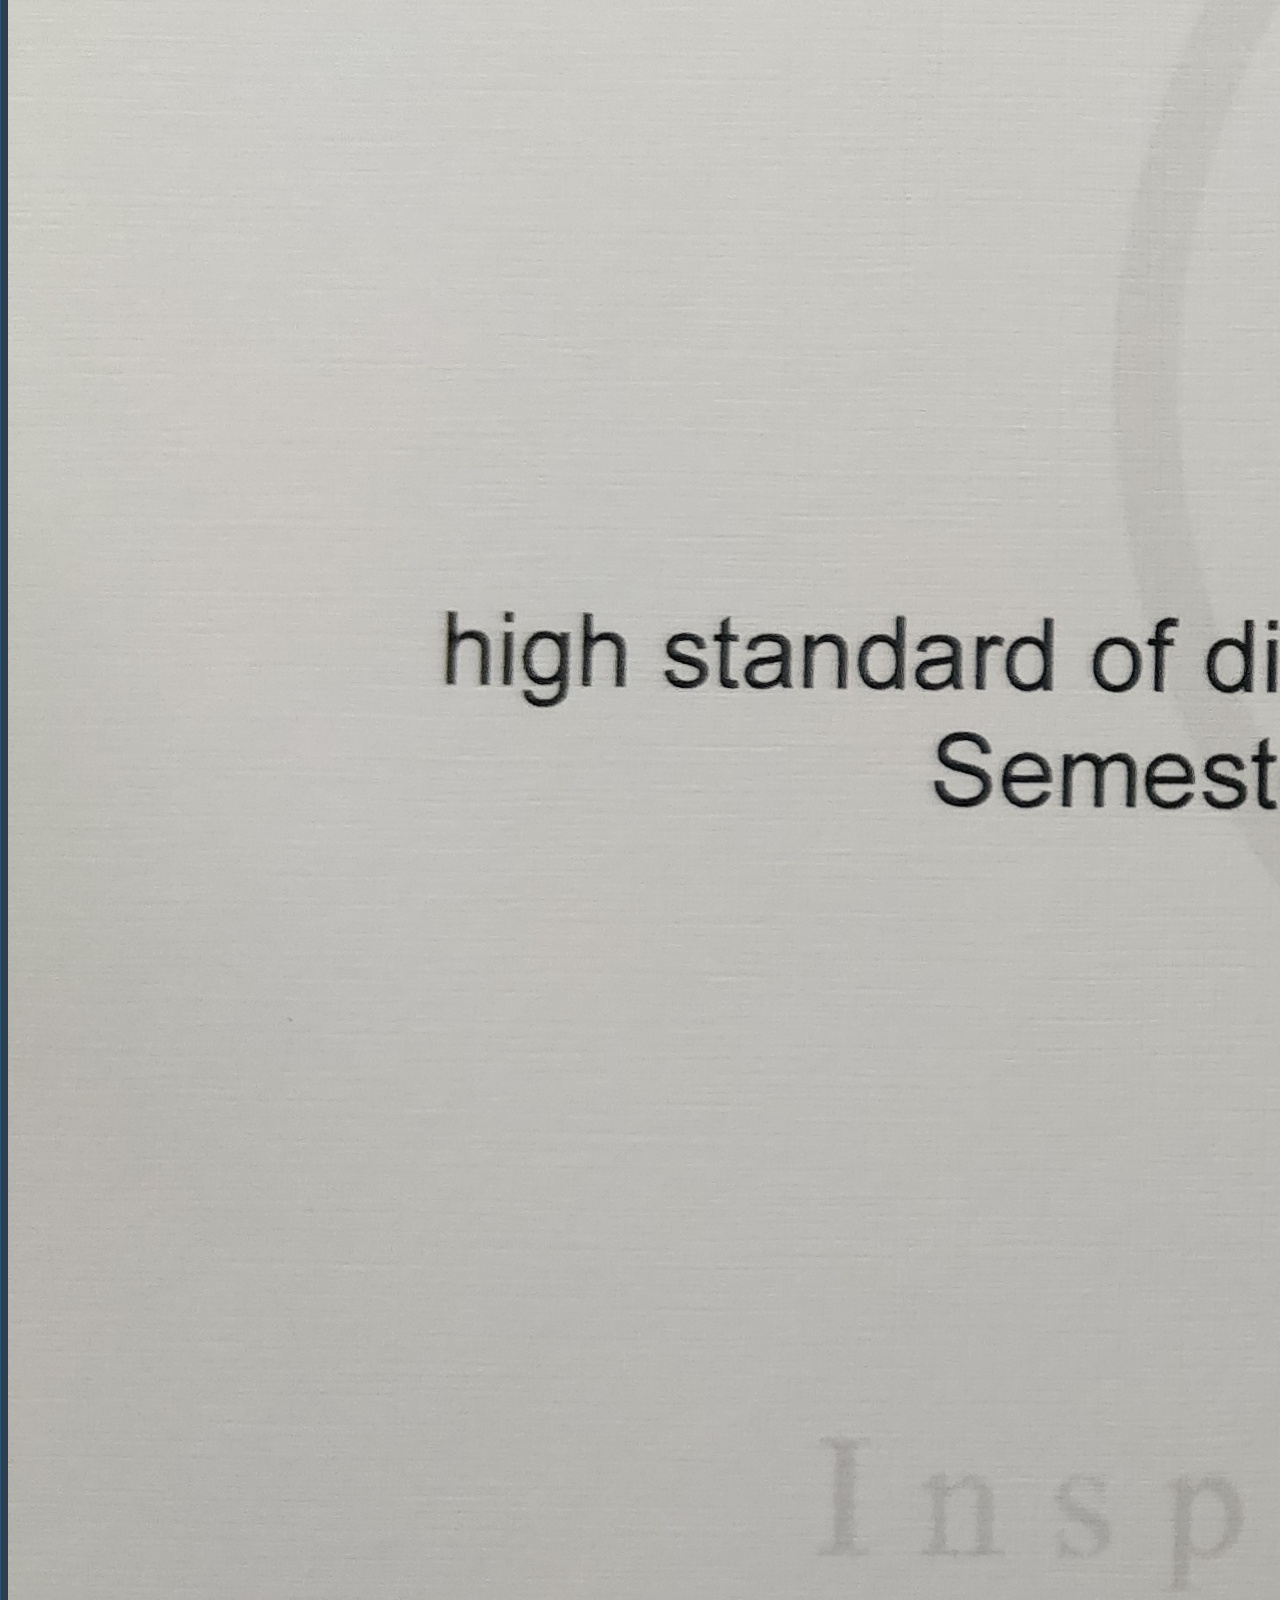
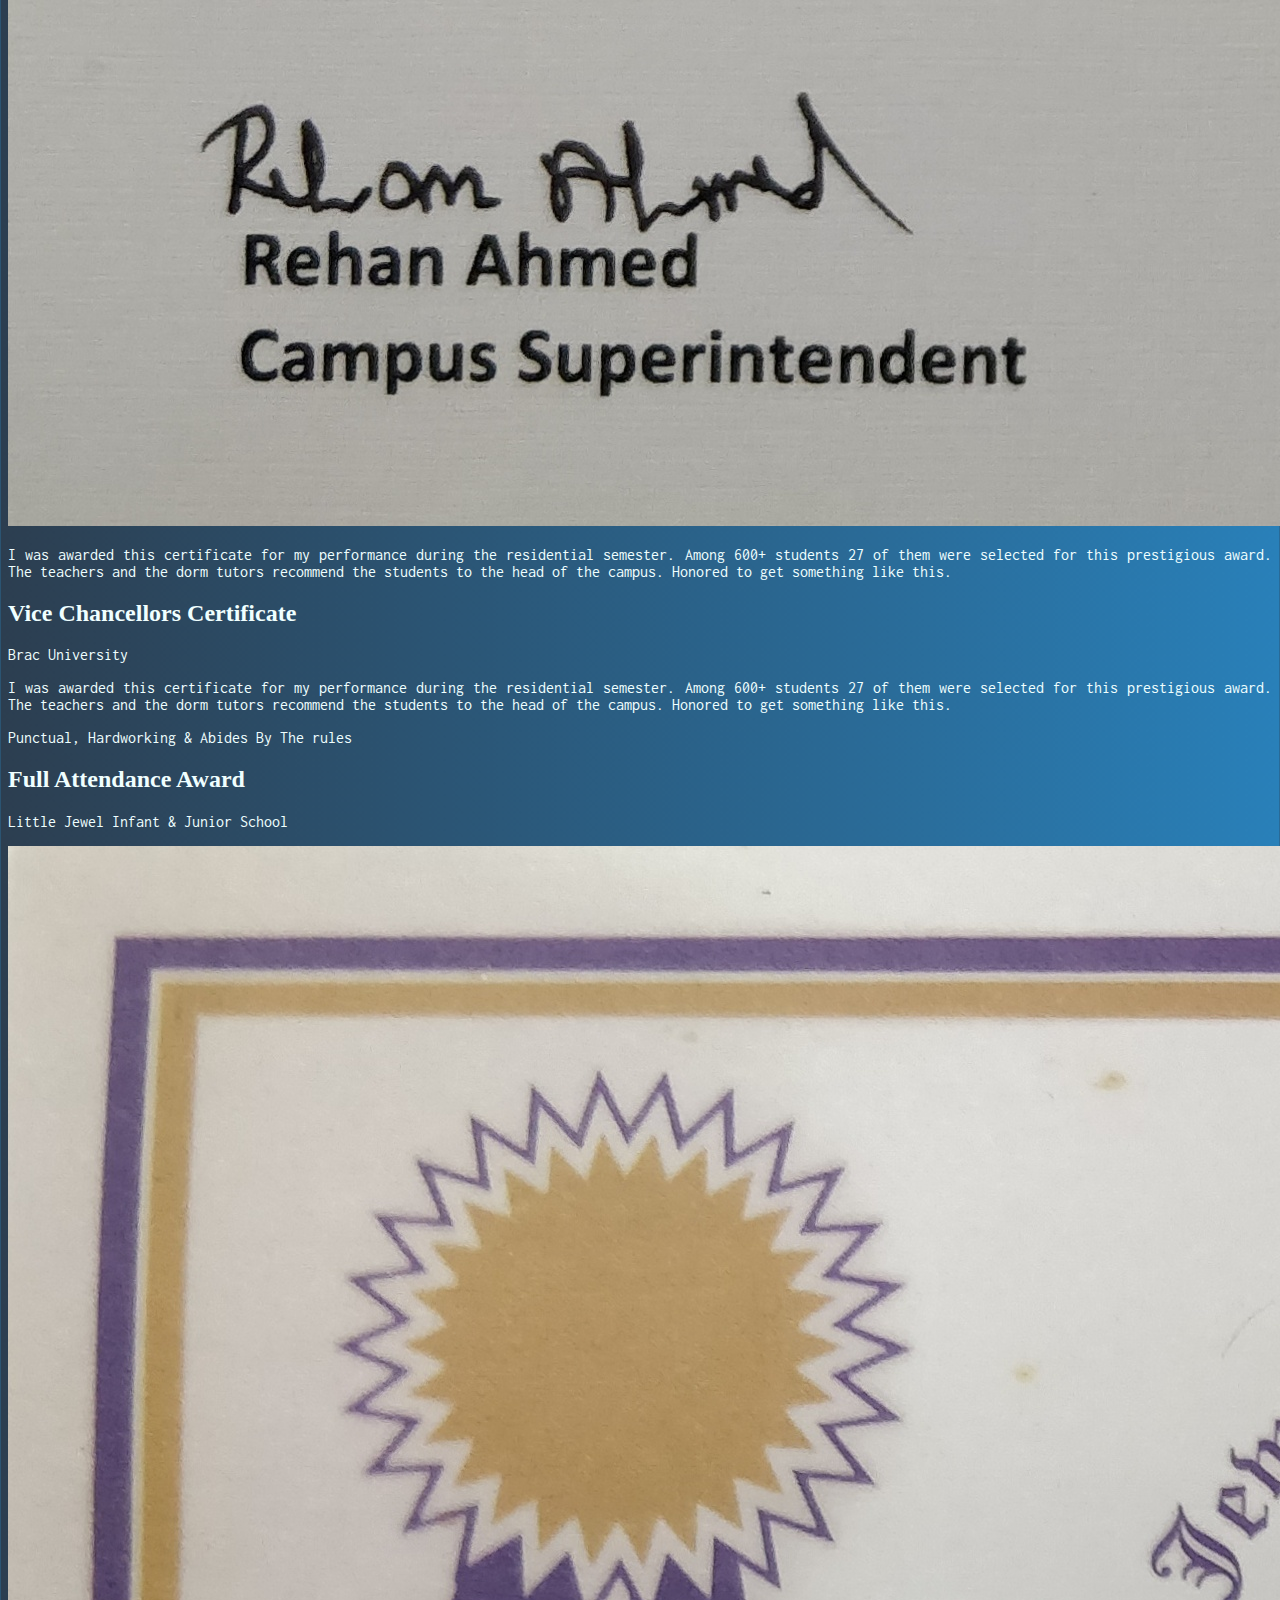
==== commit d8462db5: "name updated" ====
--- a/index.html
+++ b/index.html
@@ -22,181 +22,634 @@
         integrity="sha384-5sAR7xN1Nv6T6+dT2mhtzEpVJvfS3NScPQTrOxhwjIuvcA67KV2R5Jz6kr4abQsz" crossorigin="anonymous">
 
     <!-- Google Fonts -->
-    <link href="https://fonts.googleapis.com/css2?family=Inconsolata:wght@600&family=Patrick+Hand&family=Shadows+Into+Light&display=swap" rel="stylesheet">
-
-    <!-- jQuery Library Files -->
-    <script type="text/javascript" src="assets/JS/lib/jquery-3.5.1.min.js"></script>
+    <link
+        href="https://fonts.googleapis.com/css2?family=Inconsolata:wght@600;800&family=Patrick+Hand&family=Shadows+Into+Light&display=swap"
+        rel="stylesheet">
 
     <!-- Custom CSS -->
-    <link rel="stylesheet" href="assets/app.css">
+    <link rel="stylesheet" href="assets/app2.css">
 
 </head>
 
-<body>
+<body class="blue">
     <!-- Navigation Bar -->
-    <nav class="navbar fixed-top navbar-expand-lg navbar-dark py-0">
+    <nav id="mainNav" class="navbar fixed-top navbar-expand-lg navbar-dark py-0">
         <a class="navbar-brand" href="index.html">Maruf Monem</a>
-        <button class="navbar-toggler" type="button" data-toggle="collapse" data-target="#navbarNavAltMarkup"
-            aria-controls="navbarNavAltMarkup" aria-expanded="false" aria-label="Toggle navigation">
+        <button id="navButton" class="navbar-toggler" type="button" data-toggle="collapse"
+            data-target="#navbarNavAltMarkup" aria-controls="navbarNavAltMarkup" aria-expanded="false"
+            aria-label="Toggle navigation">
             <span class="navbar-toggler-icon"></span>
         </button>
         <div class="collapse navbar-collapse" id="navbarNavAltMarkup">
             <div class="navbar-nav">
-                <a class="nav-item nav-link active" href="#">At a glance <span class="sr-only">(current)</span></a>
-                <a class="nav-item nav-link" href="#">Education</a>
-                <a class="nav-item nav-link" href="#">Awards and Accomplisments</a>
-                <a class="nav-item nav-link " href="#">Work Experience</a>
-                <button id="white" class="btn btn-light">White</button>
+                <a class="nav-item nav-link active" href="#intro">At a glance <span class="sr-only">(current)</span></a>
+                <a class="nav-item nav-link" href="#education">Education</a>
+                <a class="nav-item nav-link " href="#job">Work Experience</a>
+                <a class="nav-item nav-link " href="#programming">Coding and Projects</a>
+                <a class="nav-item nav-link" href="#award">Awards and Accomplisments</a>
+                <a class="nav-item nav-link " href="#footer">Contact</a>
+                <li class="nav-item dropdown">
+                    <button class="nav-link dropdown-toggle btn btn-outline-info" href="#" id="navbarDropdownMenuLink"
+                        data-toggle="dropdown" aria-haspopup="true" aria-expanded="false">
+                        Color Theme
+                    </button>
+                    <div class="dropdown-menu py-2" aria-labelledby="navbarDropdownMenuLink">
+                        <a id="light" class="dropdown-item px-1 mb-1" href="#"></a>
+                        <a id="blue" class="dropdown-item px-1 mb-1 active" href="#"></a>
+                        <a id="dark" class="dropdown-item px-1 mb-0" href="#"></a>
+                    </div>
+                </li>
             </div>
         </div>
     </nav>
 
-    <!-- Section 1: Intro Name and Picture -->
-    <section class="container-fluid px-0 mt-2 mt-sm-2 pt-3 pt-lg-1 ">
-        <div class="content row align-items-center justify-content-center">
-            <div class="col-md-6 pt-5">
-                <div id="heading" class="text-white text-center d-md-block px-3 px-md-4">
-                    <h1 id="name">Hi, Im Maruf</h1>
-                    <p class="text-justify">Lorem ipsum dolor sit amet consectetur adipisicing elit. Ducimus in
-                        accusantium necessitatibus explicabo modi! Aperiam fuga rem ut nobis quae dolore neque? Expedita
-                        esse dignissimos ea deserunt sint quo delectus quisquam illum ducimus, voluptate quidem,
-                        deleniti veritatis impedit vitae praesentium aliquam architecto? Consequuntur velit quos quia
-                        corrupti nulla assumenda, possimus officia, veritatis sunt ad magnam rem! Amet quia, repellendus
-                        fuga doloribus, id nesciunt laborum deleniti incidunt, vel perferendis iusto aperiam vitae
-                        dolores quisquam ea ratione! Harum reprehenderit voluptate velit molestiae.</p>
-                </div>
-            </div>
-            <div class="col-md-6 px-0">
-                <img class="img-fluid" src="assets/img/front4.jpeg" alt="">
-            </div>
-        </div>
+    <section id="contentAfterNav">
+
+
+        <!-- section: intro -->
+        <section id="intro">
+            <div class="container-fluid mt-5 mb-5">
+                <!-- Image -->
+                <div id="coverPhoto" class="row justify-content-center">
+                    <div class="col-12 col-md-10 ">
+                        <figure class="figure">
+                            <img src="assets/img/front7.jpeg" class="figure-img img-fluid rounded" alt="...">
+                            <figcaption class="figure-caption">In Atlanta, USA</figcaption>
+                        </figure>
+
+                    </div>
+                </div>
+                <!-- Written Content -->
+                <div class=" row justify-content-center">
+                    <div class="col-12 col-md-8">
+                        <h1>Hello there, Im Maruf</h1>
+                        <p>Lorem ipsum dolor sit amet consectetur adipisicing elit. Non vitae exercitationem laudantium
+                            vel
+                            distinctio tenetur earum adipisci, soluta minima ut, recusandae dolorem, hic repellat!
+                            Similique, facilis iusto est quia fuga a aspernatur, et explicabo cumque dolor nobis
+                            mollitia
+                            culpa debitis, at eum tenetur velit ab eius quasi praesentium ad id.</p>
+                    </div>
+                </div>
+            </div>
+
+        </section>
+
+        <!-- Section: Education -->
+        <section id="education">
+            <h1 class="text-center display-5 py-2 mt-5 title">Educational Background</h1>
+            <div class="container">
+                <div class="row mt-5 align-items-center">
+                    <!-- BSC  -->
+                    <div class="col-md-3 col-lg-3 d-none d-md-block ">
+                        <img src="assets/img/education6.jpg" class="img img-fluid" alt="">
+                    </div>
+                    <div class="col-md-8 col-lg-9 align-content-center leftLine">
+                        <h2>B.Sc in Computer Science</h2>
+                        <p>2016-2019</p>
+                        <p class="text-justify">Started my university life in January of 2016 under the school of data
+                            and
+                            science in the department
+                            of computer science and enginnering. Graduated with a <span class="result">CGPA of 3.75 out
+                                of 4</span> . My thesis was under
+                            Mr. Hossain Arif
+                            who is a professor of the corresponding school in which my research interest was blockchain
+                            technlogy.
+                        </p>
+                    </div>
+                </div>
+
+                <!-- HSC  -->
+                <div class="row mt-5 align-items-center">
+                    <div class="col-md-3 col-lg-3 d-none d-md-block">
+                        <img src="assets/img/education8.png" class="img img-fluid" alt="">
+                    </div>
+                    <div class="col-md-8 col-lg-9 leftLine">
+                        <h2>Higher Secondary Certificate</h2>
+                        <p>2015</p>
+                        <p>I got admitted in Engineering University School and College in the year 2014 in the science
+                            divison.
+                            Passed with a <span class="result">GPA 5</span> in the year 2015.
+                        </p>
+                    </div>
+                </div>
+
+                <!-- SSC  -->
+                <div class="row mt-5 align-items-center">
+
+                    <div class="col-md-3 col-lg-3 d-none d-md-block">
+                        <img src="assets/img/education8.png" class="img img-fluid" alt="">
+                    </div>
+                    <div class="col-md-8 col-lg-9 leftLine">
+                        <h2>Seceondary School Certificate</h2>
+                        <p>2013</p>
+                        <p>Under the science divison passed with <span class="result">GPA 5</span>.</p>
+                    </div>
+                </div>
+
+
+
+            </div>
+
+        </section>
+
+        <!-- Section: Work Experience -->
+        <section id="job">
+            <h1 class="text-center display-5 py-2 mt-5 title">Work Experience</h1>
+            <div class="container">
+                <div class="row mt-5 align-items-center">
+                    <!-- Lecturer  -->
+                    <div class="col-md-3 col-lg-3 d-none d-md-block ">
+                        <img src="assets/img/education6.jpg" class="img img-fluid" alt="">
+                    </div>
+                    <div class="col-md-8 col-lg-9 align-content-center leftLine">
+                        <h2>Lecturer</h2>
+                        <p>2020(January) - 2020 (April)</p>
+                        <p class="text-justify">I had gotten the huge opportunity to serve the university i spent my 4
+                            years
+                            in. I was appointed as a faculty
+                            of the computer science department under the school of data and science, Brac University. I
+                            was
+                            responsible for taking 4 labs (L) and 1 theory course (T).
+                            <span id="moreLink">More info..</span>
+                        <ul id="moreInfo" class="d-none">
+                            <li>CSE101: Introduction to Computer Science (T)</li>
+                            <p>
+                                I was responsible for teaching 37 students the basics of computer science. These
+                                students
+                                were from different non CS backgrounds and i had the
+                                honour to help them know the wonderful and fasinating world of technology.
+                            </p>
+                            <li>CSE111: Programming Languages II (L)</li>
+                            <p>
+                                In this course, I was responsible for taking the labs. The labs mainly focused on
+                                teaching
+                                them some of the basic concepts of java involving the 4 pillars
+                                of java polymorphism, inheritance, abstraction, and encapsulation also focus on access
+                                modifiers, different keywords such as super, this and many more.
+                                Furthermore, me and my colleague were responsible to ensure that the students where
+                                understanding what's happening behind the scenes going to each and everyone and solving
+                                their problems.
+                            </p>
+                            <li>CSE321: Operating Systems (L)</li>
+                            <p>
+                                In this lab, I was responsible for making them understand different bash commands and
+                                what
+                                we can do with it.
+                                Furthermore, helping them understand and implement different scheduling algorithms such
+                                as
+                                FCFS, SJF, SRJF, Bankers, and many more.
+                            </p>
+
+                            <li>CSE471: System Analysis and Design (L)</li>
+                            <p>
+                                This was according to me the best lab as it was more related to real-life scenarios.
+                                In the lab, I with my colleague were responsible for monitoring the students'
+                                performance
+                                related to their project work which involved helping them understand
+                                different project related
+                                diagrams such as DFD, Class Diagram, Feseability Analysis, and many more. Finally, we
+                                had to
+                                judge them based on their overall performance and the final project.
+                            </p>
+                            <li>CSE330: Numerical Methods (L)</li>
+                            <p>
+                                In this lab, we had to help the students understand how python works on a very basic
+                                level
+                                and then introduce them to solve different numerical
+                                method problems using python.
+                            </p>
+                        </ul>
+                        </p>
+                    </div>
+                </div>
+
+                <!-- Student Tutor  -->
+                <div class="row mt-5 align-items-center">
+                    <div class="col-md-3 col-lg-3 d-none d-md-block">
+                        <img src="assets/img/education6.jpg" class="img img-fluid" alt="">
+                    </div>
+                    <div class="col-md-8 col-lg-9 leftLine">
+                        <h2>Student Tutor</h2>
+                        <p>2019 (September -December)</p>
+                        <p>
+                            I was given the opportunity to tutor the students of one section in the algorithms course
+                            where
+                            I was responsible to help the students with a different topic of
+                            algorithms, I was also responsible to appear during the lab classes to help them out in
+                            different problems related to coding. The whole experience not only helped
+                            me to better understand my capabilities as an instructor/tutor but also help me clear my
+                            concept
+                            regarding algorithms.
+                        </p>
+                    </div>
+                </div>
+
+                <!-- Content Creator  -->
+                <div class="row mt-5 align-items-center">
+                    <div class="col-md-3 col-lg-3 d-none d-md-block">
+                        <img src="assets/img/youtube.png" class="img img-fluid" alt="">
+                    </div>
+                    <div class="col-md-8 col-lg-9 leftLine">
+                        <h2>Content Creator</h2>
+                        <p>2019 (September) - </p>
+                        <p id="youtubeLink"><a href="https://www.youtube.com/channel/UCioBuqYM2K-cttcdsBrMTlA">Learn
+                                with a CS grad</a></p>
+                        <p>
+                            We all have been there where we are searching youtube to find the content that properly
+                            represents what's being taught in class.
+                            However, I always felt something lacking in the relevant videos. When I got the
+                            student-tutor job I thought
+                            rather than these students matching their schedules with me why not I teach them online.
+                            Thus the start of the channel. I make CS-related content here mostly theoretical concepts.
+                            Please like and subscribe (shameless plug)!
+                        </p>
+                    </div>
+                </div>
+
+                <!-- Student Mentor  -->
+                <div class="row mt-5 align-items-center ">
+
+                    <div class="col-md-3 col-lg-3 d-none d-md-block">
+                        <img src="assets/img/education6.jpg" class="img img-fluid" alt="">
+                    </div>
+                    <div class="col-md-8 col-lg-9 leftLine">
+                        <h2>Student Mentor</h2>
+                        <p>2018(January) - 2019(August)</p>
+                        <p>
+                            My first job and this was during my university life. How exciting!! This job involved less
+                            teaching and more into helping the freshers
+                            to get accustomed to the environment. I was responsible for 2 batches with a total of 80+
+                            students whom I had to guide on how to cope with
+                            the university pressure, how to study, where to get resources and so on.
+                        </p>
+                    </div>
+                </div>
+
+
+
+            </div>
+
+        </section>
+
+        <!-- Section: Programming -->
+        <section id="programming">
+
+            <h1 class="text-center display-5 py-2 mt-5 title">Programing Knowledge</h1>
+
+            <div class="container mt-5">
+
+                <!-- part 1: Java -->
+                <div class="row align-items-center">
+                    <!-- Language -->
+                    <div class="col-md-3">
+                        <img src="assets/img/code3.png" alt="Java" class="img img-fluid d-none d-md-block">
+                    </div>
+                    <!-- More info -->
+                    <div class="col-12 col-md-9 leftLine">
+                        <h3 class="d-block d-md-none ">Java</h3>
+                        <p>
+                            Brac University mainly focuses on Java as the main language for helping the students
+                            understand
+                            logic behind programming. However,
+                            They dont focus on learning frameworks related to it. Currently i have no projects to show
+                            regarding java however my git
+                            page has problems that might show my Knowledge regarding this. My Knowledge related to java
+                            and
+                            programming are limited to the following,
+                            4 pillars of Java, Data Types, Control Statements, Data Structures, Algorithms, use
+                            Hibernate,
+                            Spring MVC etc.Find few of my java content below.
+                        </p>
+                        <ul>
+                            <li><a href="https://github.com/MarufMonem/Java"> Different Java problems</a></li>
+                            <p>
+                                This github link contains different problems regarding java that i though are
+                                interseting
+                                (README.MD for more).
+                                Plus it includes questions for TherapBD interview!
+                            </p>
+                            <li><a href="https://github.com/MarufMonem/Hibernate_Practice">Hibernate</a> </li>
+                            <p>So practiced Hibernate during the pandemic. Loved the features of it. So here are the
+                                contents that i practiced.</p>
+                        </ul>
+                    </div>
+                </div>
+                <!-- Part 2: JS -->
+                <div class="row align-items-center mt-4">
+
+                    <!-- Language: JS -->
+                    <div class="col-md-3">
+                        <img src="assets/img/code6.png" alt="Java" class="img img-fluid d-none d-md-block">
+                    </div>
+
+                    <!-- More info -->
+                    <div id="border" class="col-12 col-md-9 leftLine">
+                        <h3 class="d-block d-md-none ">JS</h3>
+                        <p>
+                            This is a new language im persuring right now. Even though had done a course CSE391:
+                            Programming
+                            For the internet
+                            where we had to do a few challenges related to JS but that was on a very basic level.
+                            However,
+                            now im focusing
+                            on DOM manipulation with vanilla JS and jQuery and moving on to learning frameworks such
+                            such
+                            Node.js, Express.js and Vue.js. Wish me luck!!
+
+                            I have a few projects to show which are definetly not much as you might expect but i tried
+                            (Yay?)!
+                        <ul id="projects">
+                            <li><a href="https://github.com/MarufMonem/JavaScript-Challenges"> CSE391 JS challenges</a>
+                            </li>
+                            <p>This is a small web app (I guess you can say that?) which was my first introduction to JS
+                                where i made small calucation and DOM manipulation</p>
+                            <li><a href="https://marufmonem.github.io/JavaScript-Practice-/Patatap%20Project/">Patatap
+                                    clone</a></li>
+                            <p>This project is a fun one related to using JQuery, Paper JS and Howler JS. </p>
+                            <li><a href="https://marufmonem.github.io/JavaScript-Practice-/Color%20Game/">Color Game</a>
+                            </li>
+                            <p>So you think you know RGB values? Think again! Made with vanilla JS.</p>
+                            <li><a
+                                    href="https://marufmonem.github.io/JavaScript-Practice-/jQuery/Todo%20List%20Project/">To
+                                    Do List</a></li>
+                            <p>The least fun one here however, took a while to do all the styling. Done with JQuery</p>
+                        </ul>
+                        </p>
+                    </div>
+                </div>
+
+                <!-- Part 3: HTML CSS -->
+                <div class="row align-items-center mt-5">
+
+                    <!-- Language: HTML CSS -->
+                    <div class="col-md-3">
+                        <img src="assets/img/code7.png" alt="Java" class="img img-fluid d-none d-md-block">
+                    </div>
+
+                    <!-- More info -->
+                    <div class="col-12 col-md-9 leftLine">
+                        <h3 class="d-block d-md-none ">HTML CSS</h3>
+                        <p>
+                            This is the first 2 things that got me hooked in web development. Made many projects just
+                            with
+                            the help of HTML CSS however,
+                            dont have alot to show for as i lost most of them when my protable HDD crashed (RIP).
+                            Anyways,
+                            the projects above are wriiten in HTML as the backbone
+                            so that tells that i know something about it. I have Knowledge regarding use of Bootstrap 4
+                            and
+                            Semantic UI.
+
+                        <ul>
+                            <li><a href="https://marufmonem.github.io/Bootstrap-4-Practice/Museum%20of%20Candy/">Muesume
+                                    of
+                                    Candy</a></li>
+                            <p>This was a practice project for the all new Bootstrap 4.</p>
+                        </ul>
+                        </p>
+                    </div>
+                </div>
+
+
+                <!-- Part 3: PHP -->
+                <div class="row align-items-center mt-5">
+
+                    <!-- Language: -->
+                    <div class="col-md-3">
+                        <img src="assets/img/code8.png" alt="Java" class="img img-fluid d-none d-md-block">
+                    </div>
+
+                    <!-- More info -->
+                    <div class="col-12 col-md-9 leftLine">
+                        <h3 class="d-block d-md-none ">PHP</h3>
+                        <p>
+                            My first language-related to backend and I kind of got the hang of it. As I mentioned
+                            previously
+                            had to learn this for my CSE370:
+                            Database and CSE391: Programming for the internet course. I had to go through all of it by
+                            myself cause the course expected us to do everything
+                            by ourselves! Anyways, I don't have any knowledge regarding PHP frameworks however, I did a
+                            large scale project just using raw/vanilla PHP. However,
+                            PHP isnt my strong side anymore becuase of the lack of practice.
+                        <ul>
+                            <li><a href="https://github.com/MarufMonem/Bootstrap-4-Practice">GITHub link: Mechanic
+                                    appointment system</a></li>
+                            <p>
+                                My first project related to PHP. Very basic level stuff!
+                            </p>
+                            <li><a href="https://github.com/MarufMonem/Web_Based_Project_To-let.com">GITHub link:
+                                    To-let.com</a></li>
+                            <p>
+                                My first BIG PROJECT! This was for the final submission of my CSE391 course and the
+                                reponses
+                                towards it were very good.
+                                It had all the functions that an actual website would have including login, unauthorized
+                                access checker, creating profiles,
+                                adding advertisements etc.
+                            </p>
+                        </ul>
+                        </p>
+                    </div>
+                </div>
+
+            </div>
+
+        </section>
+
+
+        <!-- Section: Awards -->
+        <section id="award">
+            <h1 class="text-center display-5 py-2 mt-5 title">Awards / Achievements</h1>
+            <div class="container">
+                <p id="awardParagraph" class="pt-4">
+                    People say that they are hardworking, punctual, they are good at presenting and so on. I am no
+                    different
+                    from them.I would say all of those above and more but not because that is what everyone is doing but
+                    those are qualities thatI keep close to my heart and am very proud of it. Furthermore, I have
+                    awards/achievements
+                    to prove myclaims.
+                </p>
+
+                <!-- Award 1 -->
+                <div class="row justify-content-center align-items-center my-5">
+                    <!-- certificate picture -->
+                    <div class="col-12 col-md-6">
+                        <div class="d-inline d-md-none">
+                            <h2>Vice Chancellors Certificate</h2>
+                            <p>Brac University</p>
+                        </div>
+                        <img src="assets/img/vcCertificate.jpeg" alt="vice chancellors certificate"
+                            class="img img-fluid my-3">
+                        <p class="d-inline d-md-none my-4">
+                            I was awarded this certificate for my performance during the residential semester. Among
+                            600+
+                            students 27 of
+                            them were selected for this prestigious award. The teachers and the dorm tutors recommend
+                            the
+                            students to the head of
+                            the campus. Honored to get something like this.
+                        </p>
+                    </div>
+                    <!-- Information about it -->
+                    <div class="col-0 col-md-6 d-none d-md-block">
+                        <h2>Vice Chancellors Certificate</h2>
+                        <p>Brac University</p>
+                        <p>
+                            I was awarded this certificate for my performance during the residential semester. Among
+                            600+
+                            students 27 of
+                            them were selected for this prestigious award. The teachers and the dorm tutors recommend
+                            the
+                            students to the head of
+                            the campus. Honored to get something like this.
+                        </p>
+                        <p id="quality">Punctual, Hardworking & Abides By The rules</p>
+                    </div>
+
+                </div>
+
+
+
+                <!-- Award 2 -->
+                <div class="row justify-content-center align-items-center my-5">
+                    <!-- certificate picture -->
+                    <div class="col-12 col-md-6">
+                        <div class="d-inline d-md-none">
+                            <h2>Full Attendance Award</h2>
+                            <p>Little Jewel Infant & Junior School</p>
+                        </div>
+                        <img src="assets/img/fullAttendance.jpeg" alt="Full Attendance Award"
+                            class="img img-fluid my-3">
+                        <p class="d-inline d-md-none">
+                            The first award I was so happy about it. Finally, I achieved something! I was really scared
+                            to say something in front of the whole class but sadly (?)
+                            that ceremony didn't take place because of strikes (Phew!!). Anyways stored it in a safe box
+                            ever since.
+                        </p>
+                    </div>
+                    <!-- Information about it -->
+                    <div class="col-0 col-md-6 d-none d-md-block">
+                        <h2>Full Attendance Award</h2>
+                        <p>Little Jewel Infant & Junior School</p>
+                        <p>
+                            The first award I was so happy about it. Finally, I achieved something! I was really scared
+                            to say something in front of the whole class but sadly (?)
+                            that ceremony didn't take place because of strikes (Phew!!). Anyways stored it in a safe box
+                            ever since.
+                        </p>
+                        <p id="quality">Punctual</p>
+                    </div>
+
+                </div>
+
+                <!-- Award 3 -->
+                <div class="row justify-content-center align-items-center my-5">
+                    <!-- certificate picture -->
+                    <div class="col-12 col-md-6">
+                        <div class="d-inline d-md-none">
+                            <h2>Presentation Skills Certificate</h2>
+                            <p>Brac University</p>
+                        </div>
+                        <img src="assets/img/presentationSkill.jpeg" alt="Presentation Skill Certificate"
+                            class="img img-fluid my-3">
+                        <p class="d-inline d-md-none">
+                            I had completed a special course during my residential semester at Brac University. The
+                            course was related to increasing an individuals
+                            presentation skills and teamwork abilities. My section was instructed by <a
+                                href="https://www.linkedin.com/in/habib-ghazi-999403a3?originalSubdomain=bd">Mr. Habib
+                                Ghazi</a>. I have been selected
+                            as the best presenter multiple times and had the best slides in multiple challenges.
+                            So, I can confidently say I have good skills regarding presenting and making simple yet
+                            eye-catching slides.
+                        </p>
+                    </div>
+                    <!-- Information about it -->
+                    <div class="col-0 col-md-6 d-none d-md-block">
+                        <h2>Presentation Skills Certificate</h2>
+                        <p>Brac University</p>
+                        <p id="presentationSkills">
+                            I had completed a special course during my residential semester at Brac University. The
+                            course was related to increasing an individuals
+                            presentation skills and teamwork abilities. My section was instructed by <a
+                                href="https://www.linkedin.com/in/habib-ghazi-999403a3?originalSubdomain=bd">Mr. Habib
+                                Ghazi</a>. I have been selected
+                            as the best presenter multiple times and had the best slides in multiple challenges.
+                            So, I can confidently say I have good skills regarding presenting and making simple yet
+                            eye-catching slides.
+                        </p>
+                        <p id="quality">Hardworking, Presentation Skills & Team Mangement</p>
+                    </div>
+
+                </div>
+
+                <!-- Award 3 -->
+                <div class="row justify-content-center align-items-center my-5">
+                    <!-- certificate picture -->
+                    <div class="col-12 col-md-6">
+                        <div class="d-inline d-md-none">
+                            <h2>FYAT(First Year Advising Team) Mentor</h2>
+                            <p>Brac University</p>
+                        </div>
+                        <img src="assets/img/fyat1.jpeg" alt="Fyat Mentor" class="img img-fluid my-3">
+                        <img src="assets/img/fyat2.jpeg" alt="Fyat Mentor" class="img img-fluid my-3">
+                        <p class="d-inline d-md-none">
+                            I was given recognition for my performance as a mentor.
+                        </p>
+                    </div>
+                    <!-- Information about it -->
+                    <div class="col-0 col-md-6 d-none d-md-block">
+                        <h2>FYAT(First Year Advising Team) Mentor</h2>
+                        <p>Brac University</p>
+                        <p>
+                            I was given recognition for my performance as mentor.(one of 2 shown here)
+                        </p>
+                        <p id="quality">Team Management & Communication</p>
+                    </div>
+
+                </div>
+
+            </div>
+
+
+
+
+
+
+            </div>
+
+        </section>
+
+        <!-- Footer -->
+        <section id="footer" class="mt-5 pt-5 mx-0">
+            <div class="card">
+                <div class="card-header">
+                    <p class="lead text-center">Our greatest weakness lies in giving up.
+                        The most certain way to succeed is always to try just one more time."
+
+                    </p>
+                    <footer class="blockquote-footer text-center"><cite>Thomas A. Edison </cite></footer>
+
+                </div>
+                <div class="card-body">
+                    <h2 class="justify-content-center text-center">Contact Me:</h2>
+                    <p class="text-center">
+                        <a href="https://www.facebook.com/marufmonem.anik" class="contactLinks"><i
+                                class="fab fa-facebook-f"></i></a>
+                        <a href="https://www.instagram.com/maruf_monem_anik/" class="contactLinks"><i
+                                class="fab fa-instagram"></i></a>
+                        <a href="https://www.linkedin.com/in/marufmonemanik" class="contactLinks"><i
+                                class="fab fa-linkedin-in"></i></a>
+                        <a href="mailto: maruf.monem@g.bracu.ac.bd?cc=marufmonem@google.com" class="contactLinks"><i
+                                class="far fa-envelope"></i></a>
+                        <a href="https://github.com/MarufMonem" class="contactLinks"><i class="fab fa-github"></i></a>
+                    </p>
+                </div>
+                <p id="end" class="text-center">Created with <i class="fas fa-heart"></i> from Maruf</p>
+                <p id="mail" class="text-center">maruf.monem@g.bracu.ac.bd</p>
+            </div>
+        </section>
     </section>
-
-    <!-- Section 2: Education -->
-
-    <section class="container-fluid mx-0 px-0 pt-sm-3 pt-2">
-        <div class="content row align-items-center mx-0">
-            <!-- Image -->
-            <div class="col-md-6 order-2 order-md-1 px-0">
-                <img class="img-fluid" src="assets/img/education5New.jpg" alt="">
-            </div>
-            <!-- Text content -->
-            <div class="col-md-6 text-justify order-1 order-md-2 justify-content-center pb-3 px-lg-5">
-                <div class="px-1 px-md-4">
-                    <h1 class="text-center">Education</h1>
-                    <p class="text-justify">
-                        Graduated from Brac University with a bachelors of science degree in computer science. Persuing
-                        my master in the same subject.
-                    </p>
-                    
-                    <a href="#"><button class="btn btn-outline-info">Know more here!</button></a>
-
-                </div>
-            </div>
-        </div>
-    </section>
-
-    <!-- Section 3: Work experience and Picture -->
-    <section id = "work" class="container-fluid mt-2 mt-sm-2 pt-sm-1">
-        <div class="content row align-items-center justify-content-center">
-            <div class="col-md-6 pt-5">
-                <div id="heading" class="text-white d-md-block px-2 px-md-4 pb-3">
-                    <h1 class="text-center">Work Experience</h1>
-                    <p>
-                        Currently unemployed. However i have a few months experience in the education sector. 
-                    </p>
-                    <ul>
-                        <li>Lecturer, Brac University</li>
-                        <li>Student Tutor, Brac University</li>
-                        <li>Student Mentor, Brac University</li>
-                    </ul>
-                    <a href=""><button class="btn btn-outline-info">Know more here!</button></a>
-                </div>
-            </div>
-            <div class="col-md-6 px-0">
-                <img class="img-fluid" src="assets/img/job2New.png" alt="">
-            </div>
-        </div>
-    </section>
-
-    <!-- Section 4: Programming -->
-
-    <section class="container-fluid px-0 pt-sm-3 pt-2">
-        <div class="content row align-items-center mx-0">
-            <!-- Image -->
-            <div class="col-md-6 order-2 order-md-1 px-0">
-                <img class="img-fluid" src="assets/img/code1New.jpg" alt="">
-            </div>
-            <!-- Text content -->
-            <div class="col-md-6 text-justify order-1 order-md-2 pb-3">
-                <div class="px-1 px-md-4">
-                    <h1 class="text-center">Programming Knowledge</h1>
-                    <p class="text-justify">
-                        Through my university life io have been introduced to technologies like Java, Python,SQL,
-                        PHP, JS and a few more. However, wouldnt say im a master of any one of them however im more like jack of 
-                        all trades master of none.
-                    </p>
-                    <a href="#"><button class="btn btn-outline-info">My Projects</button></a>
-
-                </div>
-            </div>
-        </div>
-    </section>
-
-    <!-- Section 5: Almost Over -->
-    <div class="jumbotron jumbotron-fluid my-0">
-        <div class="container">
-          <h1 class="display-4  text-center">My summary is almost over!! </h1>
-          <p id="jumbotronP" class="text-center">Damn it i need to hire this guy, but wait there is more!!! </p>
-           <p class="text-center"><a href="" ><button class="btn btn-outline-info w-50">Why hire me?</button></a></p> 
-        </div>
-      </div>
-    
-    <!-- Section 6: Achievements-->
-    <section id = "achievements" class="container-fluid pt-sm-1">
-        <div class="content row align-items-center">
-            <div class="col-md-6 pt-5">
-                <div id="heading" class="d-md-block px-2 px-md-4 pb-3">
-                    <h1 class="text-center">Awards and Achievements</h1>
-                    <p>
-                        I have won a few awards for my performance over the years however its not alot. However, what i have
-                        <a href="">here</a> is the proof of everyone of them! 
-                    </p>
-                    <ul>
-                        <li>Dean List</li>
-                        <li>Brac University performance based scholarship</li>
-                        <li>Vice chancellors vertificate</li>
-                        <li>Full attendance award</li>
-                    </ul>
-                    <a href=""><button class="btn btn-outline-info">Know more here!</button></a>
-                </div>
-            </div>
-            <div class="col-md-6 px-0">
-                <img class="img-fluid" src="assets/img/award1New.jpg" alt="">
-            </div>
-        </div>
-    </section>
-    <!-- Footer -->
-    <section id="footer" class="mt-5 pt-5 mx-0">
-        <div class="card">
-            <div class="card-header text-center">
-                <p class="lead">Our greatest weakness lies in giving up. 
-                  The most certain way to succeed is always to try just one more time." 
-                </p>
-                <footer class="blockquote-footer">Thomas A. Edison </cite></footer>
-            </div>
-            <div class="card-body text-center">
-              <h2 class="justify-content-center">Contact Me:</h2>
-              <p>
-                  <a href="" class="contactLinks"><i class="fab fa-facebook-f"></i></a>
-                  <a href="" class="contactLinks"><i class="fab fa-instagram"></i></a>
-                  <a href="" class="contactLinks"><i class="fab fa-linkedin-in"></i></a>
-                  <a href="" class="contactLinks"><i class="far fa-envelope"></i></a>
-              </p>
-            </div>
-          </div>
-    </section>
-
     <!-- Optional JavaScript -->
     <!-- jQuery first, then Popper.js, then Bootstrap JS -->
     <script src="https://code.jquery.com/jquery-3.3.1.slim.min.js"
@@ -208,19 +661,7 @@
     <script src="https://stackpath.bootstrapcdn.com/bootstrap/4.1.3/js/bootstrap.min.js"
         integrity="sha384-ChfqqxuZUCnJSK3+MXmPNIyE6ZbWh2IMqE241rYiqJxyMiZ6OW/JmZQ5stwEULTy"
         crossorigin="anonymous"></script>
-        <script>
-            // var button = document.getElementById("white");
-            // var body = document.getElementsByTagName("body");
-            
-            // button.addEventListener("click", function(){
-            //     body[0].classList.toggle("white");
-            // })
-
-            $("#white").on("click",function(){
-                $("body").toggleClass("white");
-            })
-            
-        </script>
+    <script src="assets/script.js"></script>
 </body>
 
 </html>--- a/assets/app2.css
+++ b/assets/app2.css
@@ -0,0 +1,173 @@
+/* Smooth Scrolling effect */
+html {
+    scroll-behavior: smooth;
+  }
+  /* intial font color and transition effect for theme change */
+body{
+    color: azure;
+    transition: background 500ms ease-in-out, color 1000ms ease-in-out;
+}
+/* NAV  */
+
+/* Default navbar color */
+.navbar{
+    background: #2980b9;  /* fallback for old browsers */
+    background: -webkit-linear-gradient(to right, #2c3e50, #2980b9);  /* Chrome 10-25, Safari 5.1-6 */
+    background: linear-gradient(to right, #2c3e50, #2980b9); /* W3C, IE 10+/ Edge, Firefox 16+, Chrome 26+, Opera 12+, Safari 7+ */
+    
+    }
+/* brand name size */
+.navbar-brand{
+    font-size: 1.7rem;
+}
+/* DROP DOWN */
+
+/* Drop down menu circle effects */
+.dropdown-menu a{
+    content: '  ';
+    border-radius: 50%;
+    width: 2rem;
+    height: 2rem;
+    display: inline-block;
+    vertical-align: middle;
+    margin-right: 10px;
+}
+/* Dropdown menu transparent */
+.dropdown-menu{
+    background-color: transparent;
+    border: none;
+}
+
+/* Drop down button */
+.btn{
+    border: none;
+}
+.btn:hover{
+    background-color: transparent;
+    border: 1px solid white;
+}
+.btn:focus{
+    background-color:transparent;
+    border: none;
+}
+
+#light{
+    background: #8e9eab;  /* fallback for old browsers */
+    background: -webkit-linear-gradient(to right, #eef2f3, #8e9eab);  /* Chrome 10-25, Safari 5.1-6 */
+    background: linear-gradient(to right, #eef2f3, #8e9eab); /* W3C, IE 10+/ Edge, Firefox 16+, Chrome 26+, Opera 12+, Safari 7+ */
+}
+
+#blue{
+    background: #2980b9;  /* fallback for old browsers */
+    background: -webkit-linear-gradient(to right, #2c3e50, #2980b9);  /* Chrome 10-25, Safari 5.1-6 */
+    background: linear-gradient(to right, #2c3e50, #2980b9); /* W3C, IE 10+/ Edge, Firefox 16+, Chrome 26+, Opera 12+, Safari 7+ */
+}
+
+#dark{
+    background: #000000;  /* fallback for old browsers */
+    background: -webkit-linear-gradient(to right, #292828, #000000);  /* Chrome 10-25, Safari 5.1-6 */
+    background: linear-gradient(to right, #292828, #000000); /* W3C, IE 10+/ Edge, Firefox 16+, Chrome 26+, Opera 12+, Safari 7+ */
+    color: whitesmoke;
+}
+
+p{
+    font-family: 'Inconsolata', monospace;
+    text-align: justify;
+}
+
+.title{
+    background: #E0EAFC;  /* fallback for old browsers */
+    background: -webkit-linear-gradient(to right, #CFDEF3, #E0EAFC);  /* Chrome 10-25, Safari 5.1-6 */
+    background: linear-gradient(to right, #CFDEF3, #E0EAFC); /* W3C, IE 10+/ Edge, Firefox 16+, Chrome 26+, Opera 12+, Safari 7+ */
+    color: #004e92;
+}
+
+.result{
+    font-weight: bold;
+    color: #24d3ff;
+    font-size: 1.2rem;
+}
+
+#youtubeLink a{
+    font-size: 1.3rem;
+}
+
+a{
+    color:  #004e92;
+}
+a:hover{
+    text-decoration: underline;
+    font-weight: bold;
+}
+
+.card{
+    background: #2980b9;  /* fallback for old browsers */
+    background: -webkit-linear-gradient(to right, #2c3e50, #2980b9);  /* Chrome 10-25, Safari 5.1-6 */
+    background: linear-gradient(to right, #2c3e50, #2980b9); /* W3C, IE 10+/ Edge, Firefox 16+, Chrome 26+, Opera 12+, Safari 7+ */
+     
+}
+.leftLine{
+    border-left: 1px solid whitesmoke;
+}
+
+#presentationSkills a{
+    color: white;
+    text-decoration: underline;
+}
+
+
+/* Footer styles */
+.contactLinks{
+    padding-right:10px;
+    color: whitesmoke;
+    font-size: 2rem;
+}
+.contactLinks a:hover{
+    font-size: 2.1rem;
+    color: #24d3ff;
+    
+}
+.lead{
+    font-family: 'Shadows Into Light', cursive;
+    font-size: 2rem;
+}
+
+.white{
+    background: #8e9eab;  /* fallback for old browsers */
+    background: -webkit-linear-gradient(to right, #eef2f3, #8e9eab);  /* Chrome 10-25, Safari 5.1-6 */
+    background: linear-gradient(to right, #eef2f3, #8e9eab); /* W3C, IE 10+/ Edge, Firefox 16+, Chrome 26+, Opera 12+, Safari 7+ */
+    color: #0F2027;    
+}
+
+.blue{
+        background: #2980b9;  /* fallback for old browsers */
+        background: -webkit-linear-gradient(to right, #2c3e50, #2980b9);  /* Chrome 10-25, Safari 5.1-6 */
+        background: linear-gradient(to right, #2c3e50, #2980b9); /* W3C, IE 10+/ Edge, Firefox 16+, Chrome 26+, Opera 12+, Safari 7+ */
+}
+
+.dark{
+    background: #000000;  /* fallback for old browsers */
+    background: -webkit-linear-gradient(to right, #292828, #000000);  /* Chrome 10-25, Safari 5.1-6 */
+    background: linear-gradient(to right, #292828, #000000); /* W3C, IE 10+/ Edge, Firefox 16+, Chrome 26+, Opera 12+, Safari 7+ */
+
+    color: whitesmoke;
+
+}
+
+/* More link toggle underline class */
+.underLine{
+    text-decoration: underline;
+    font-weight: 800;
+}
+
+/* Title background for blue */
+.titleBlue{
+    background: #E0EAFC;  /* fallback for old browsers */
+    background: -webkit-linear-gradient(to right, #CFDEF3, #E0EAFC);  /* Chrome 10-25, Safari 5.1-6 */
+    background: linear-gradient(to right, #CFDEF3, #E0EAFC); /* W3C, IE 10+/ Edge, Firefox 16+, Chrome 26+, Opera 12+, Safari 7+ */
+    color: #004e92;
+}
+
+.dropdown-menu .active{
+    border: 2px dotted red;
+}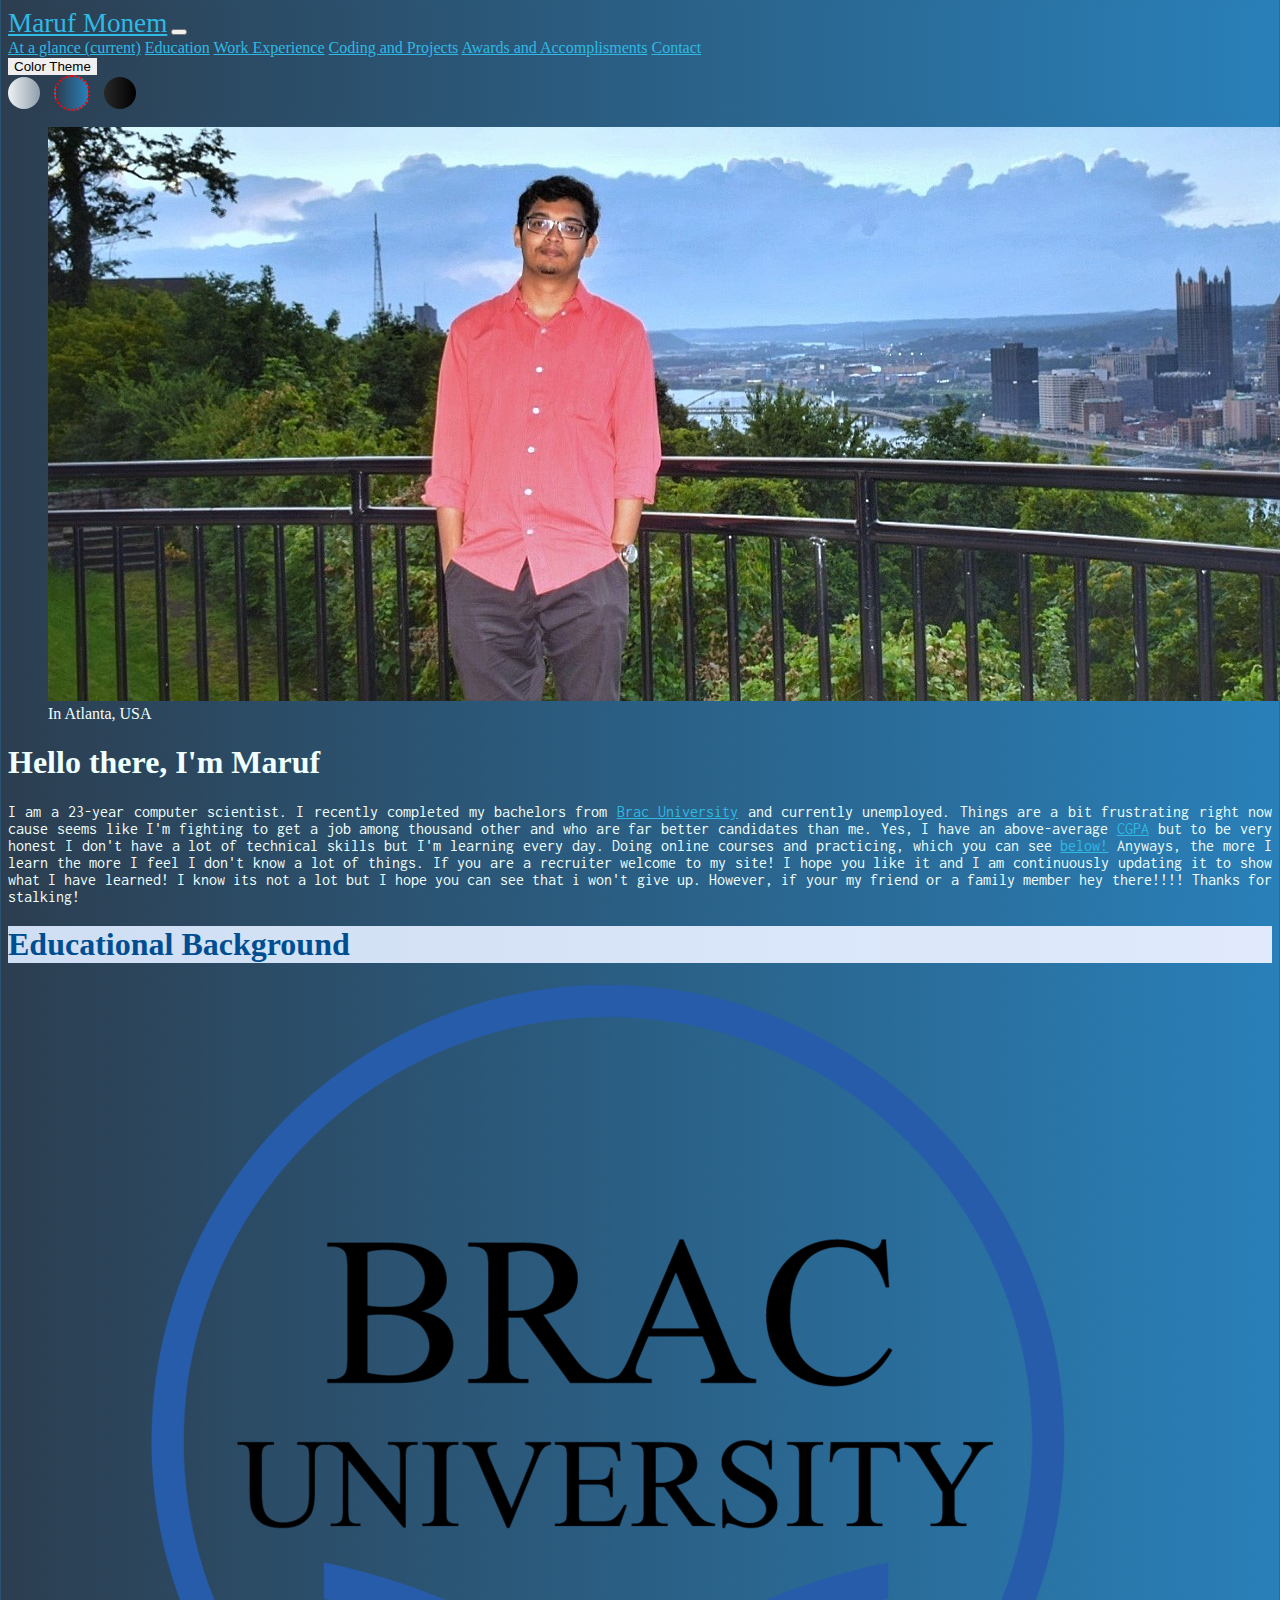
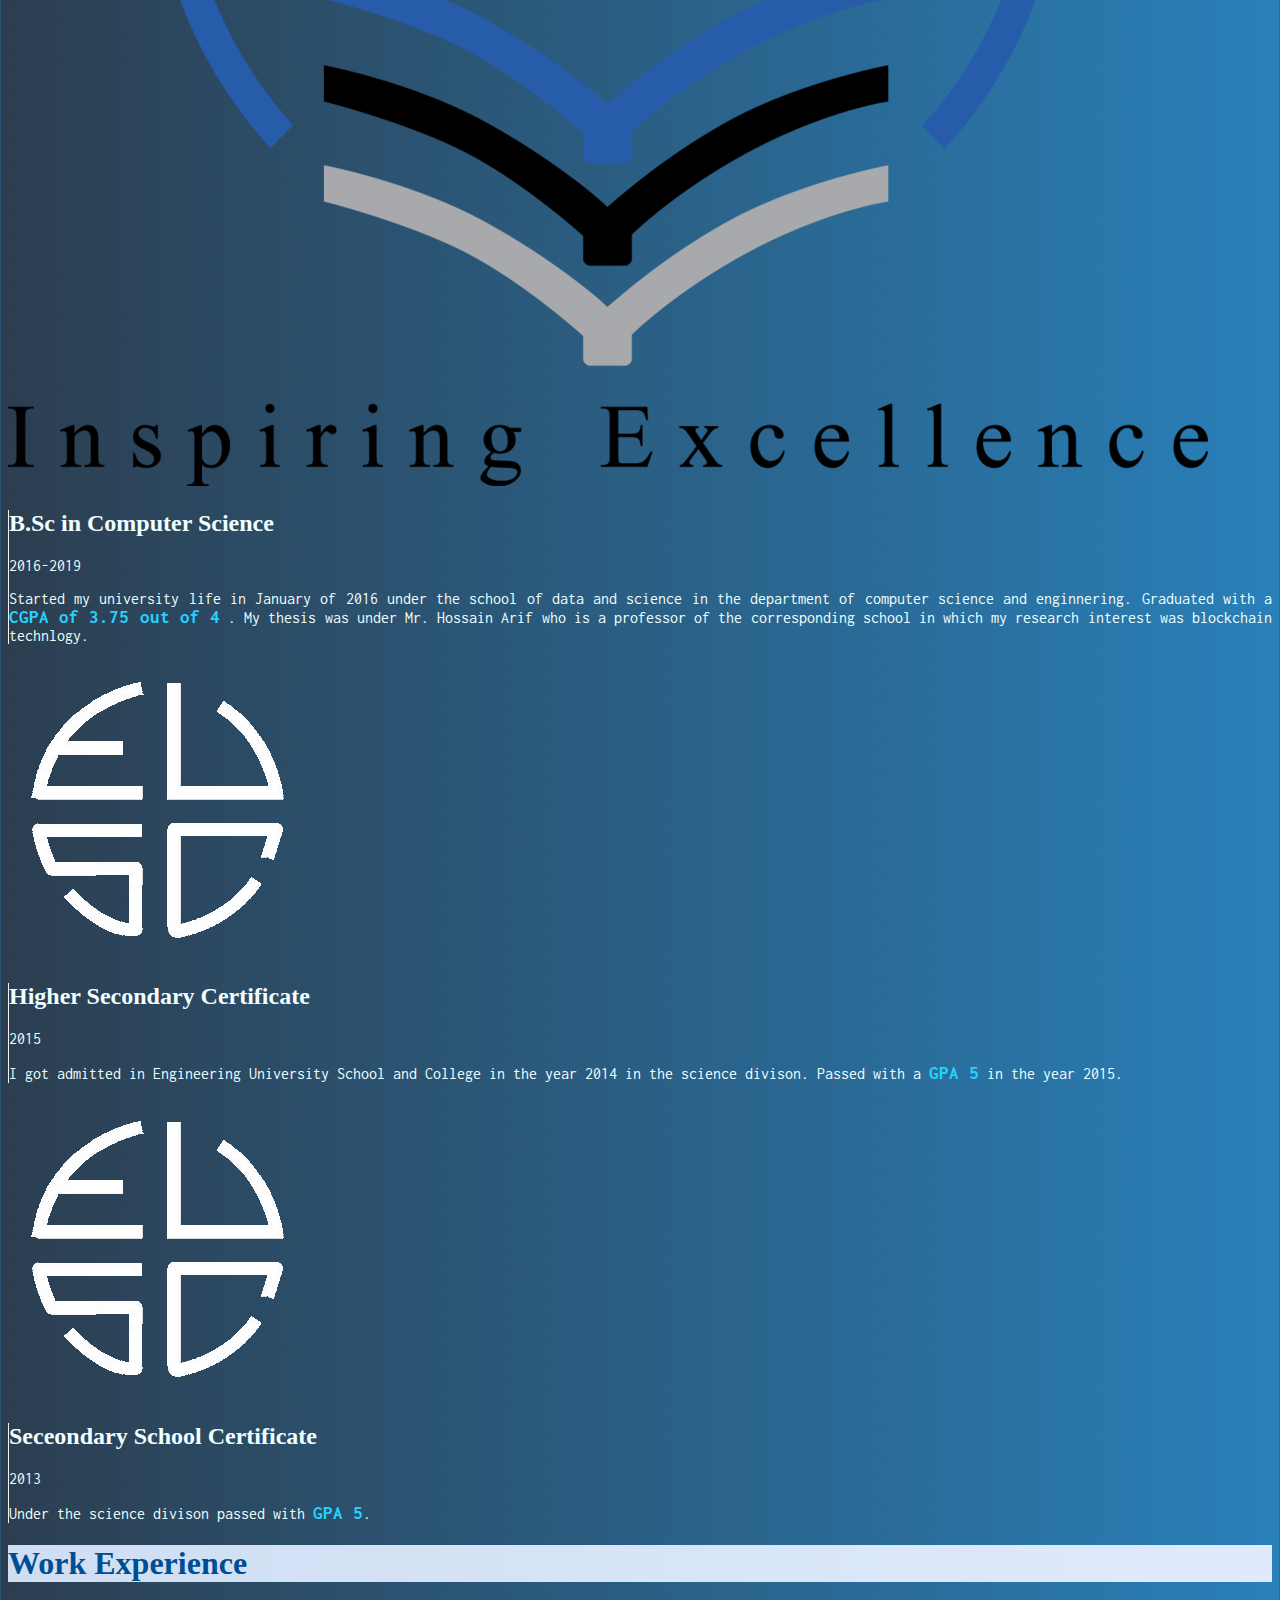
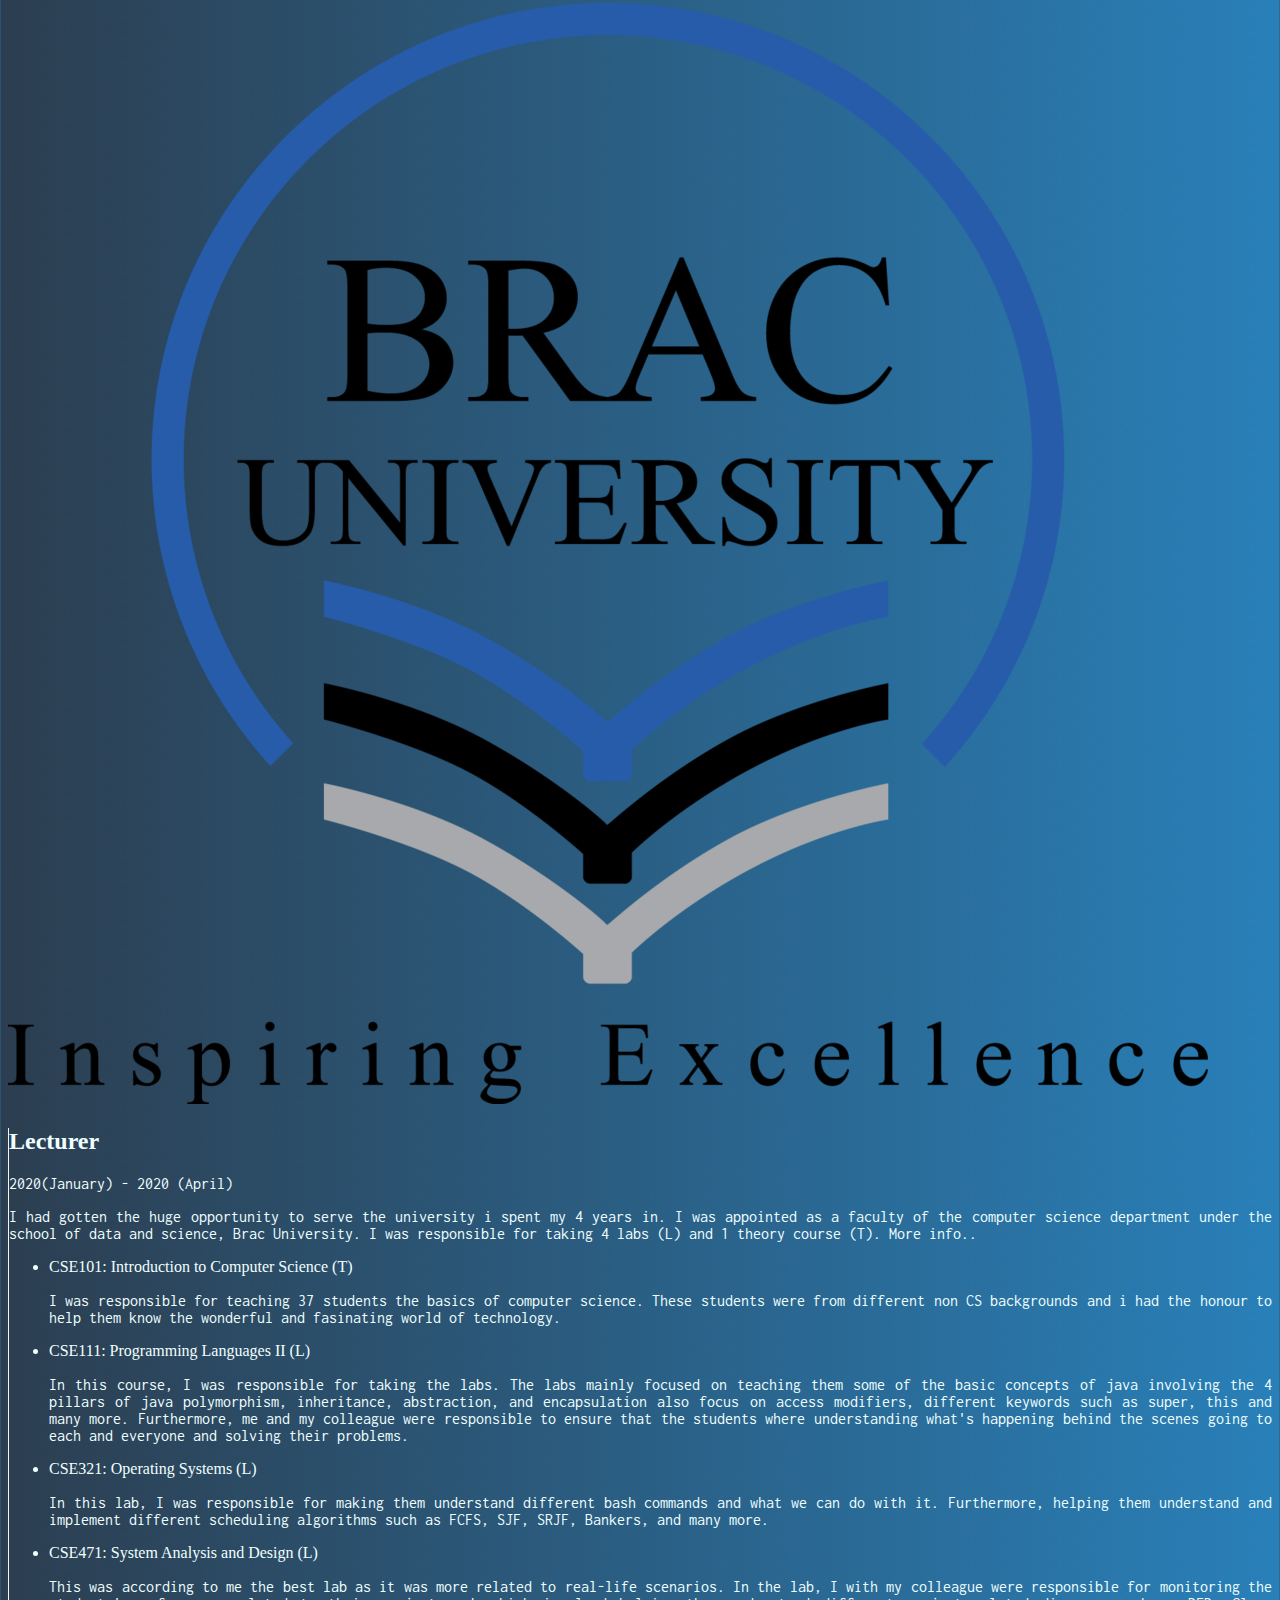
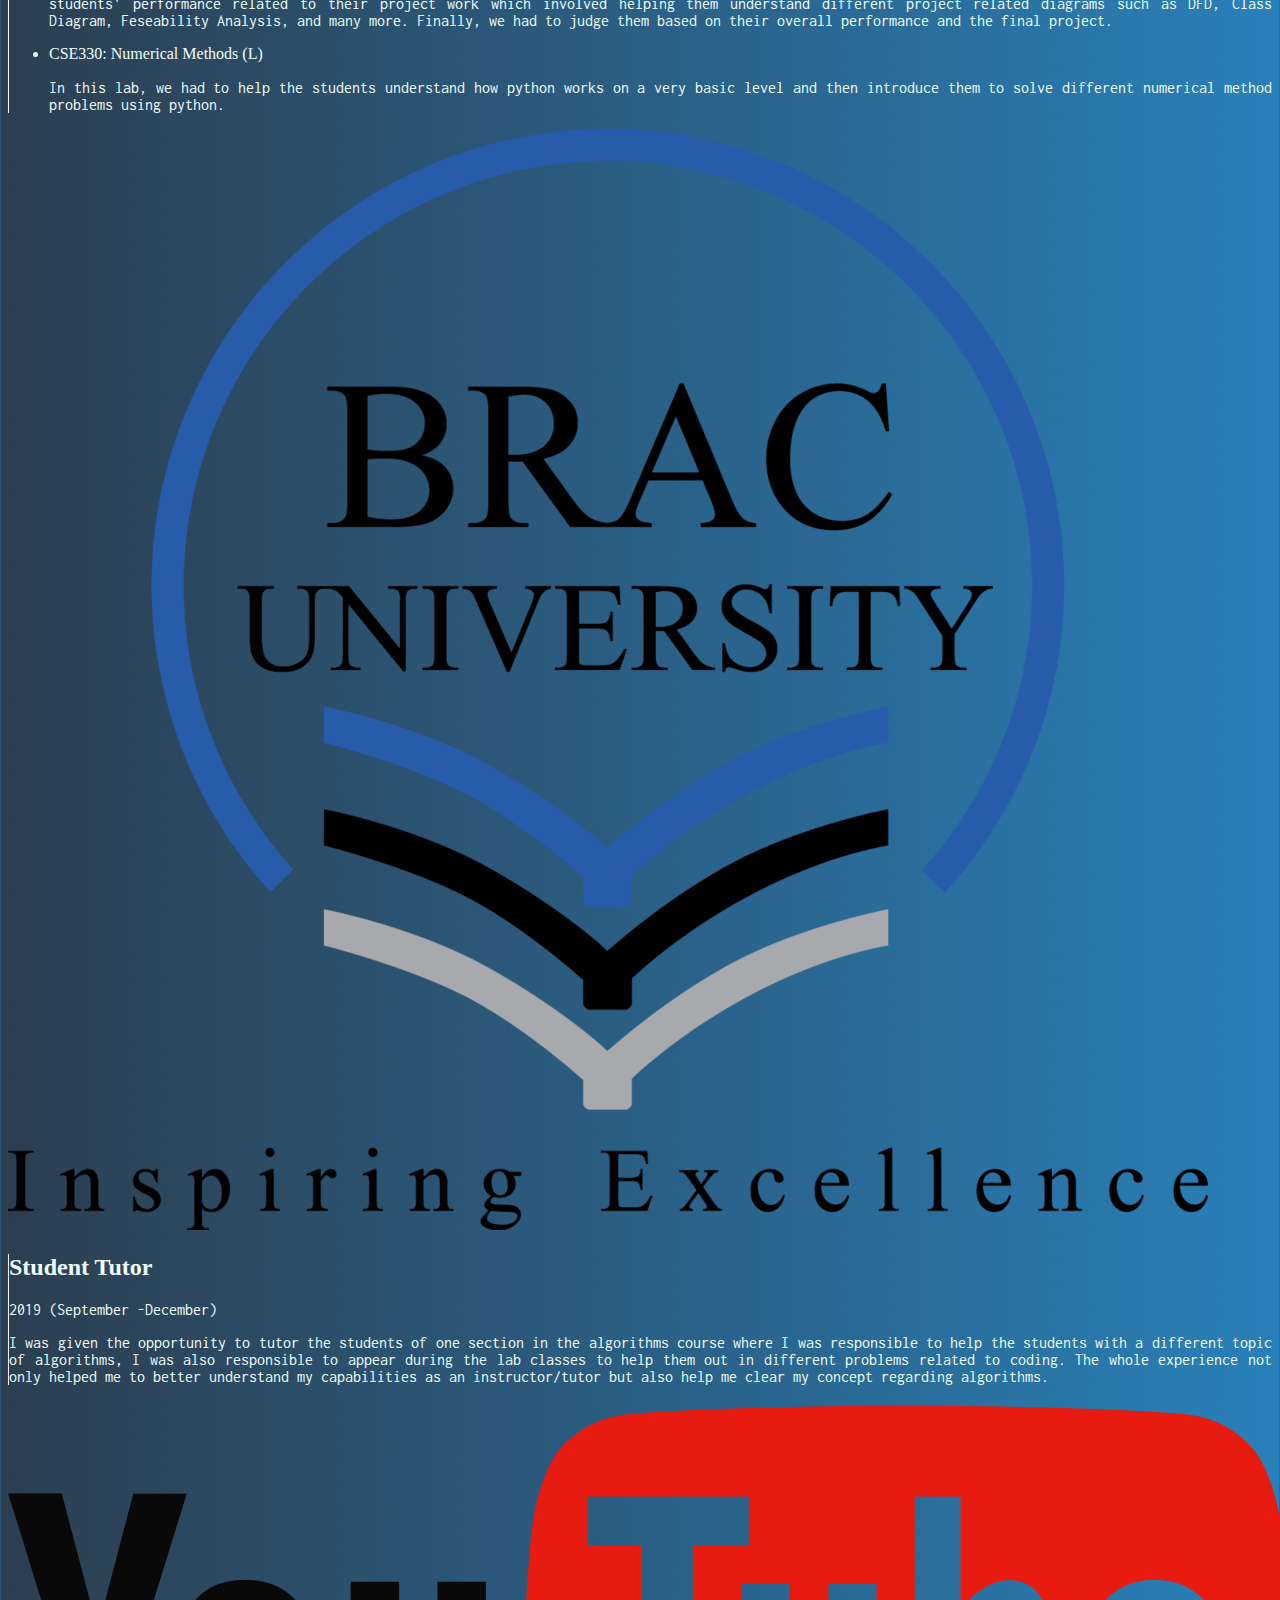
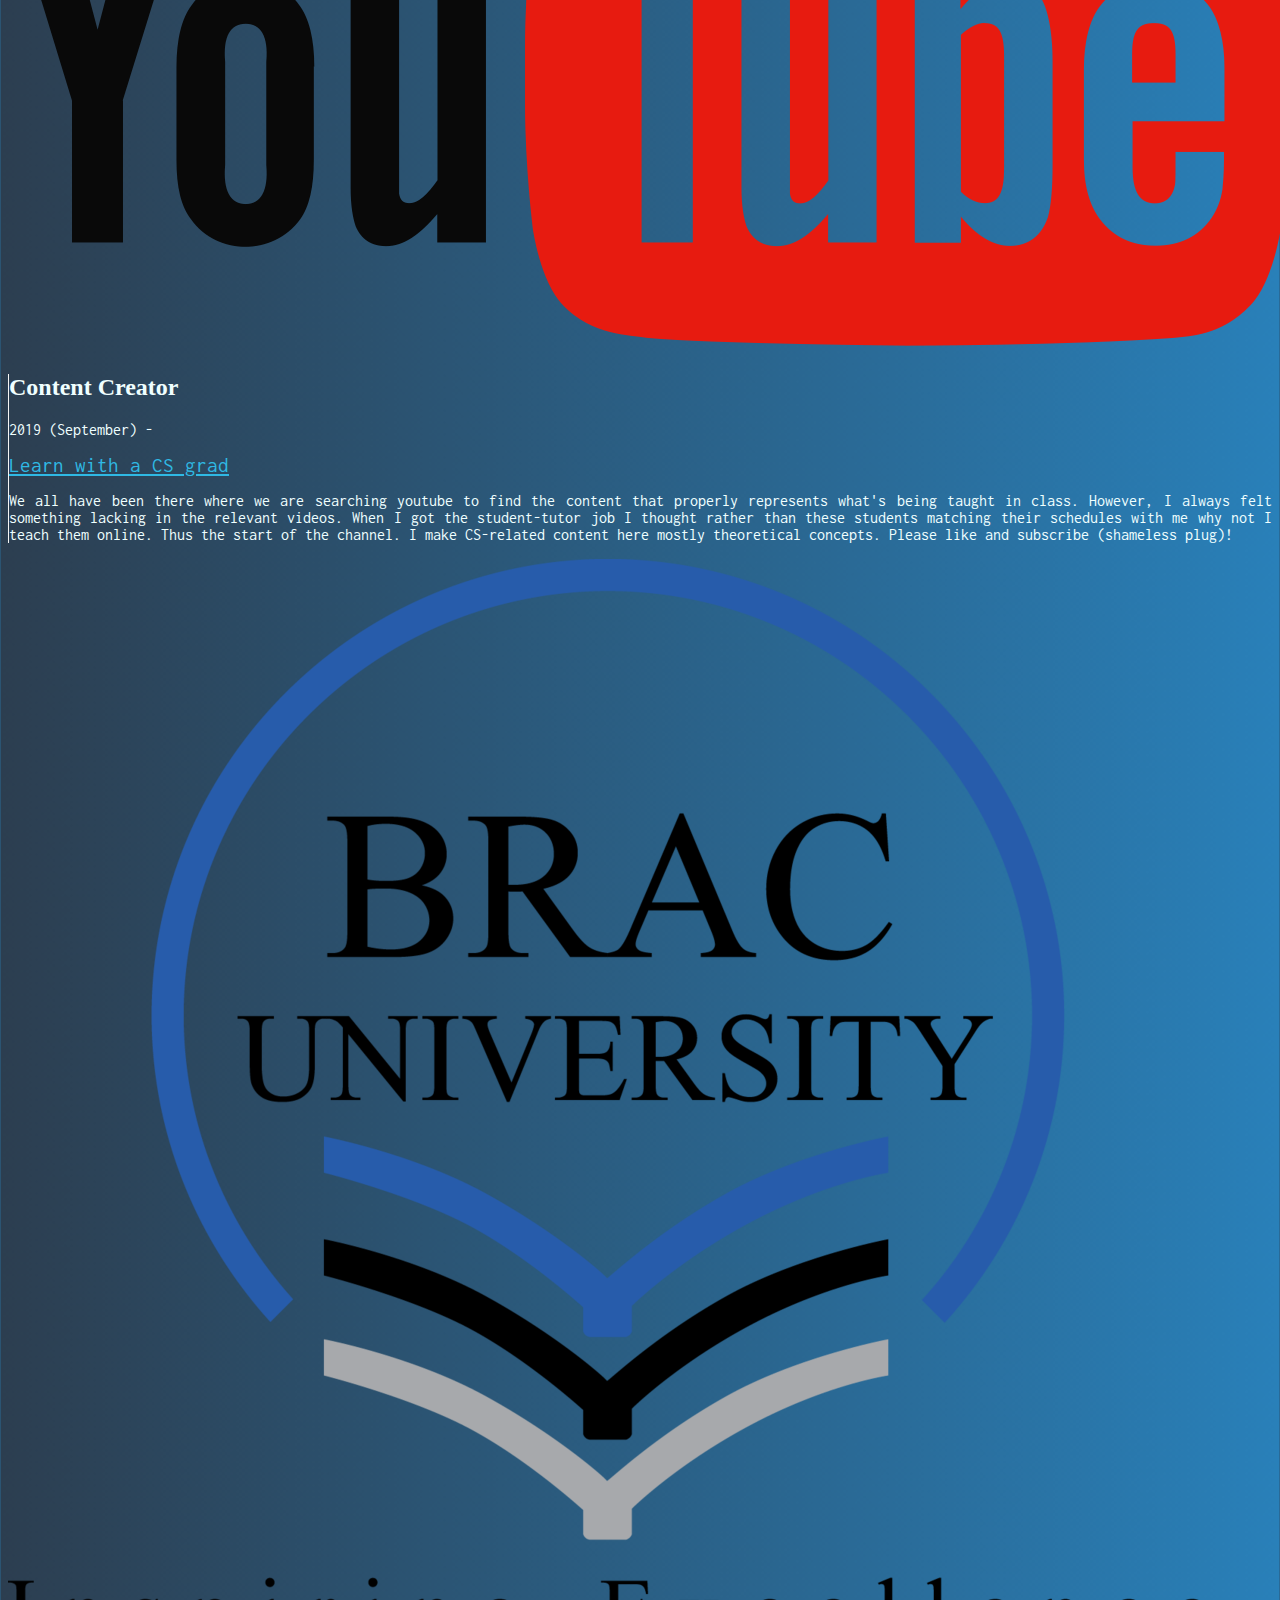
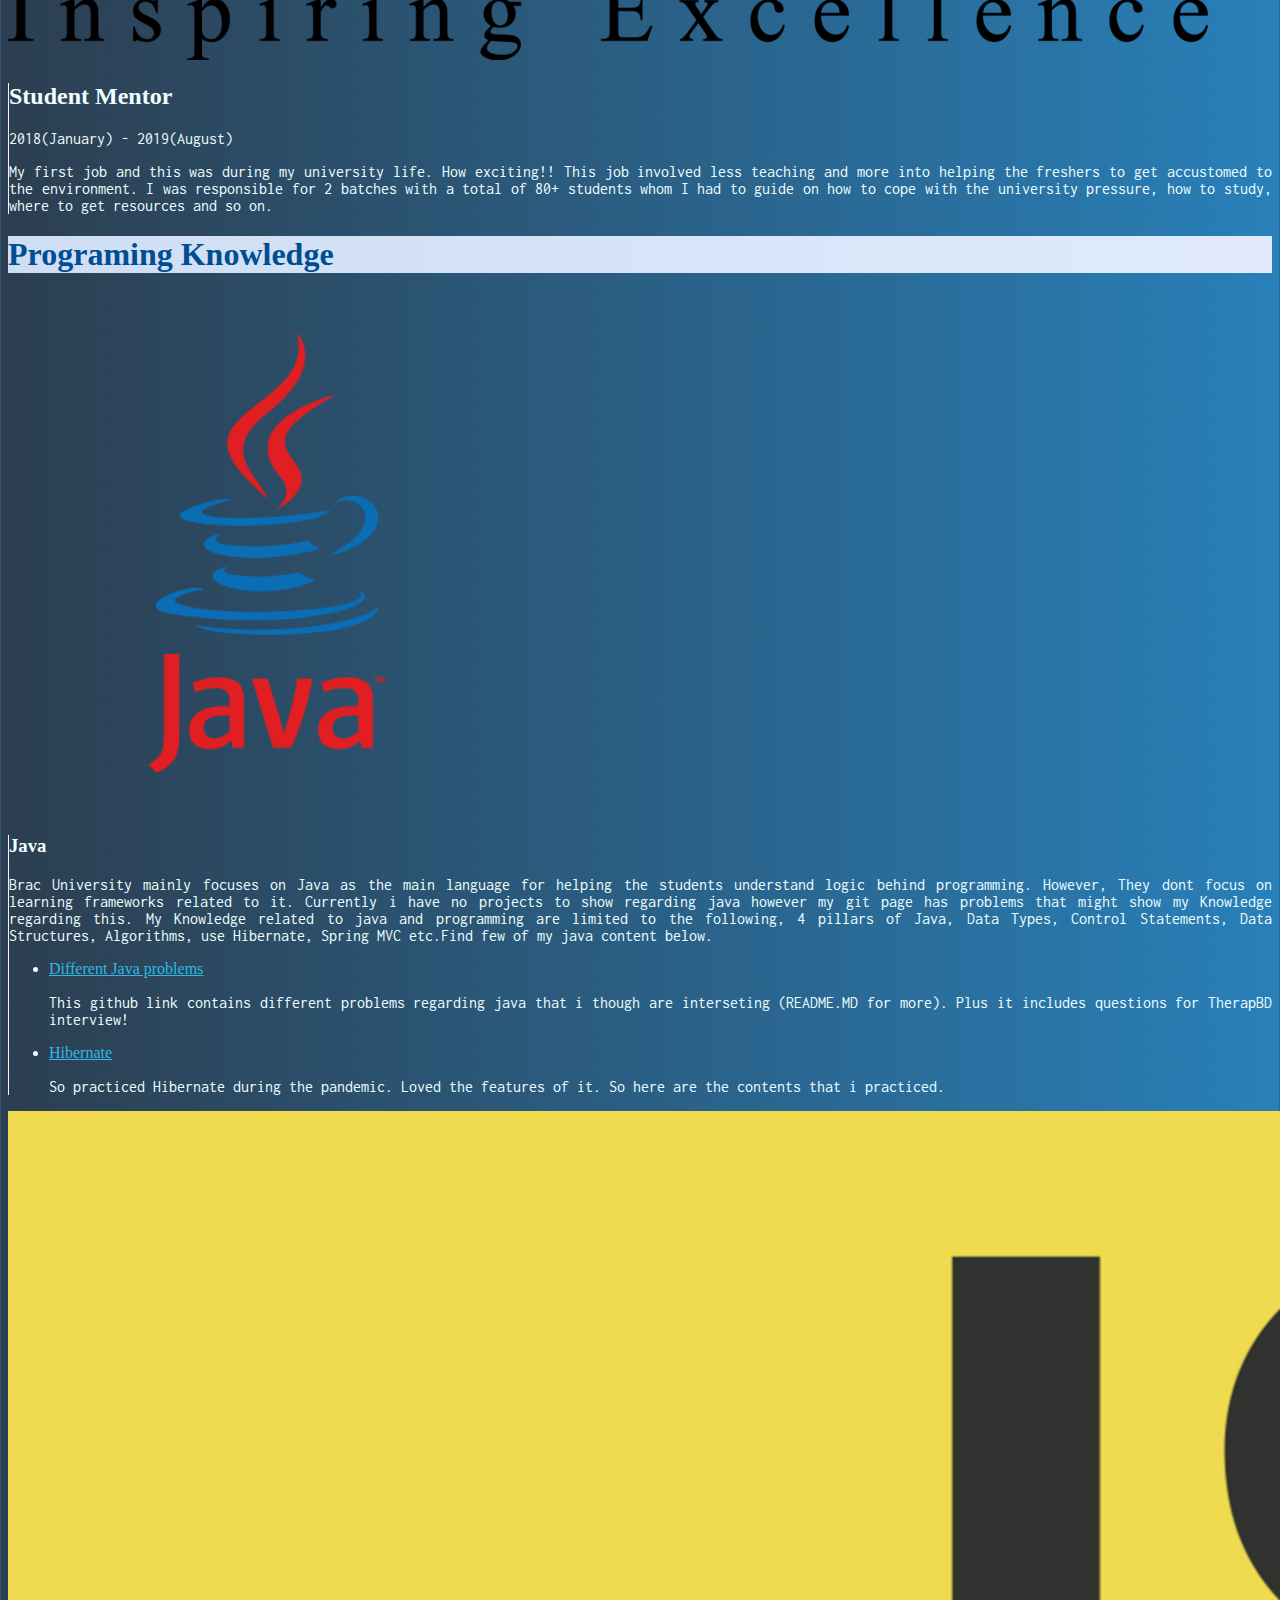
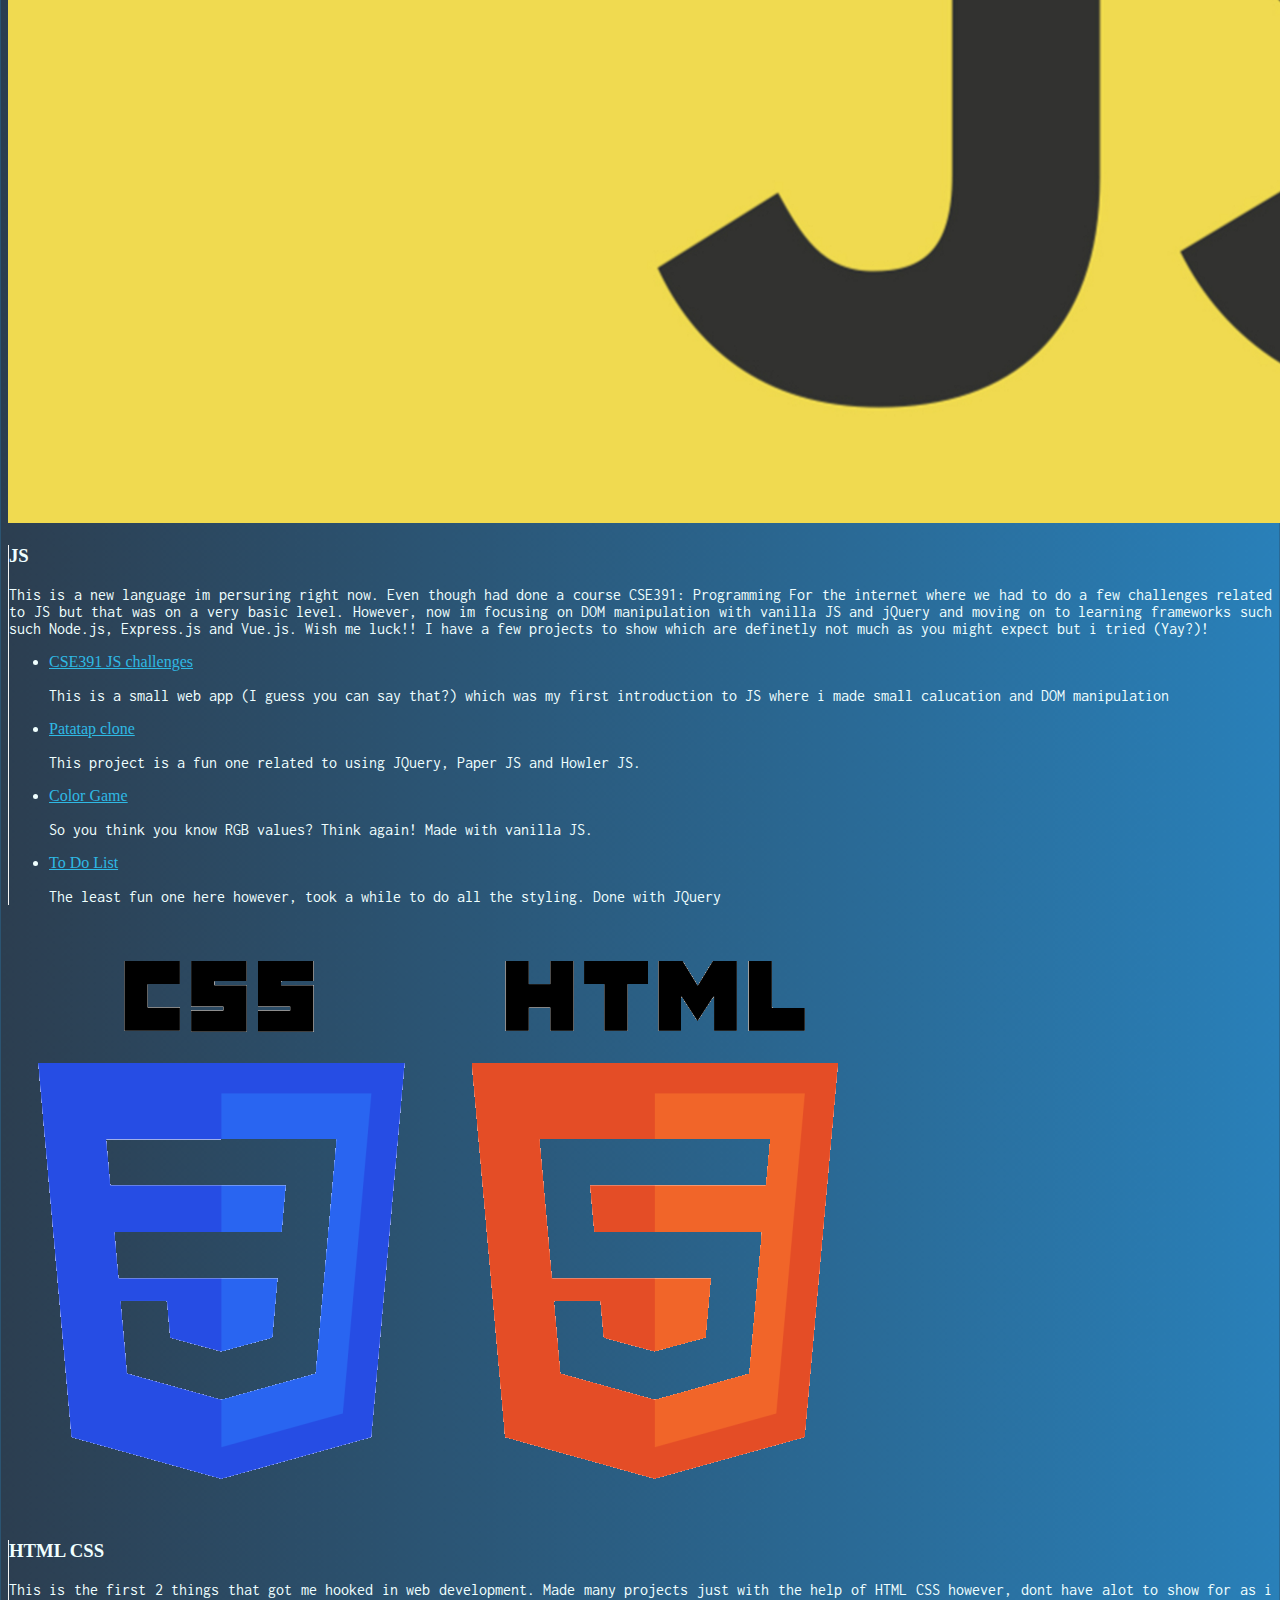
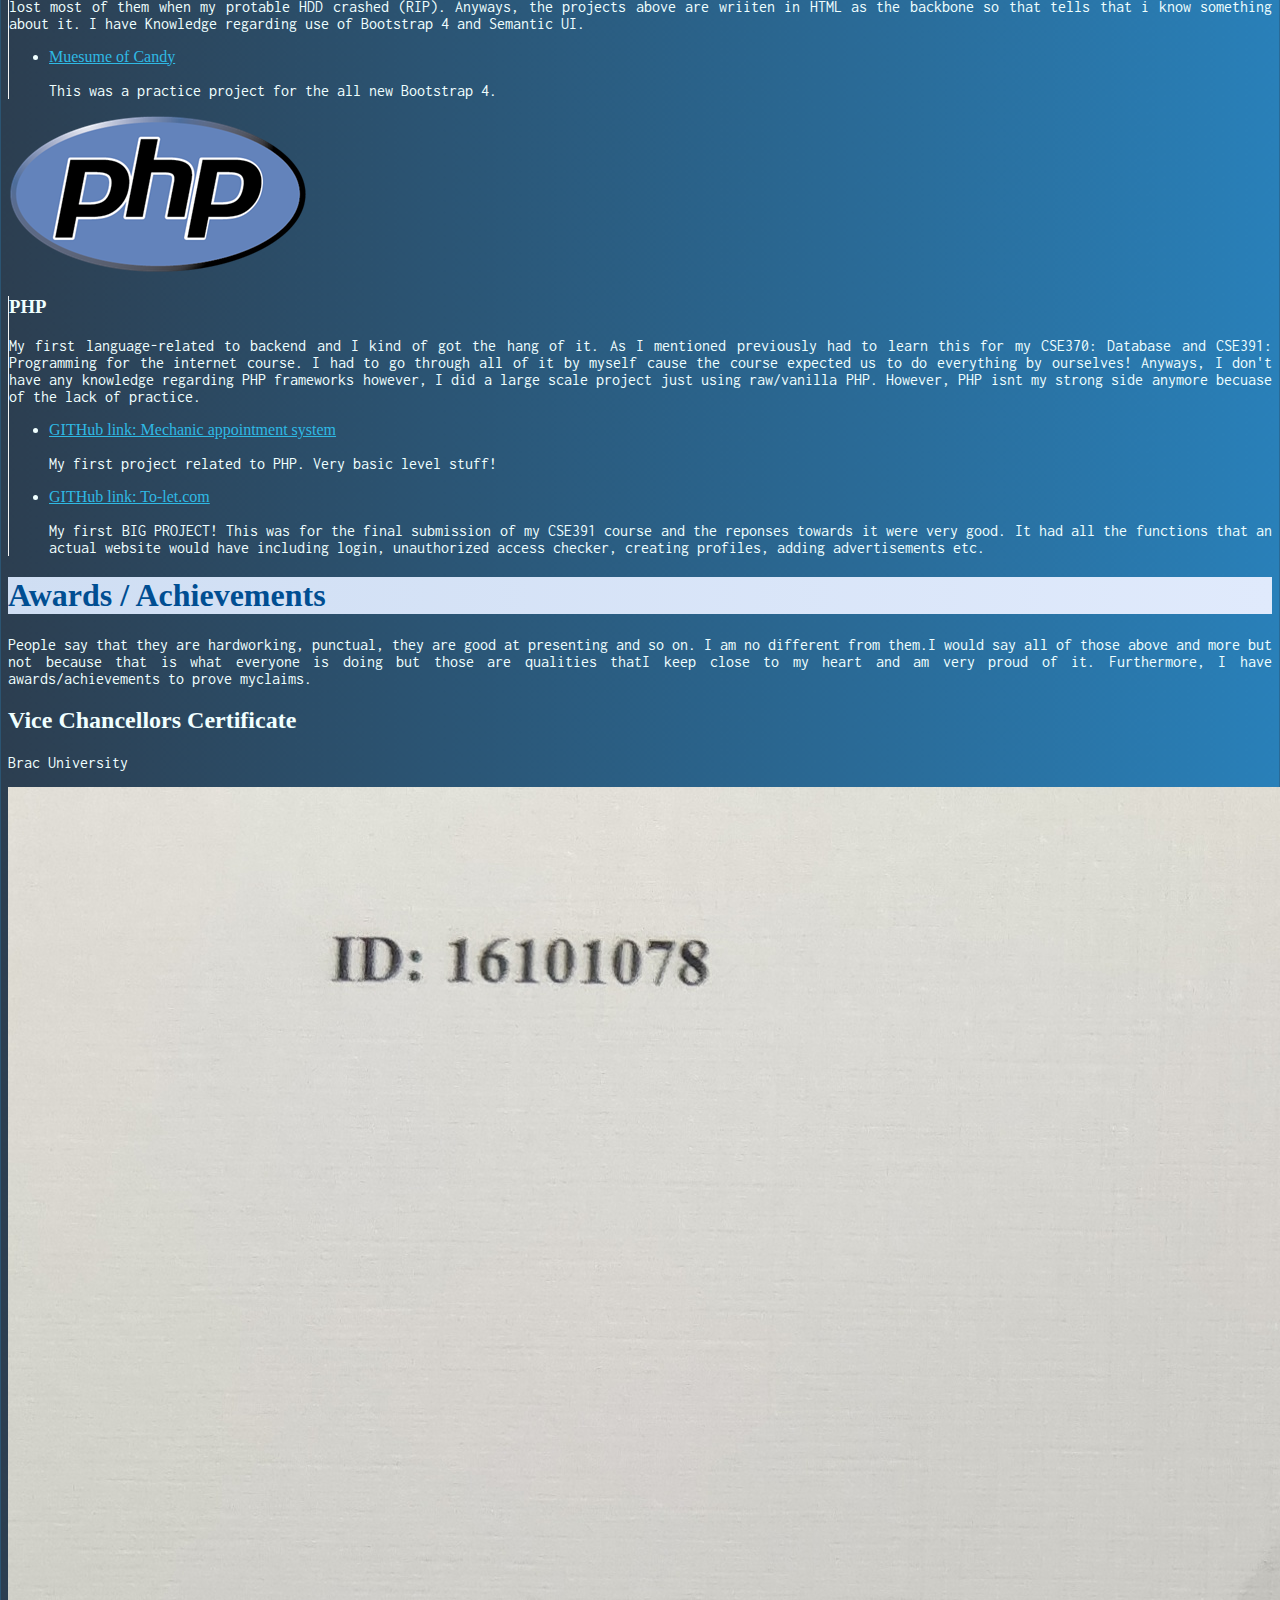
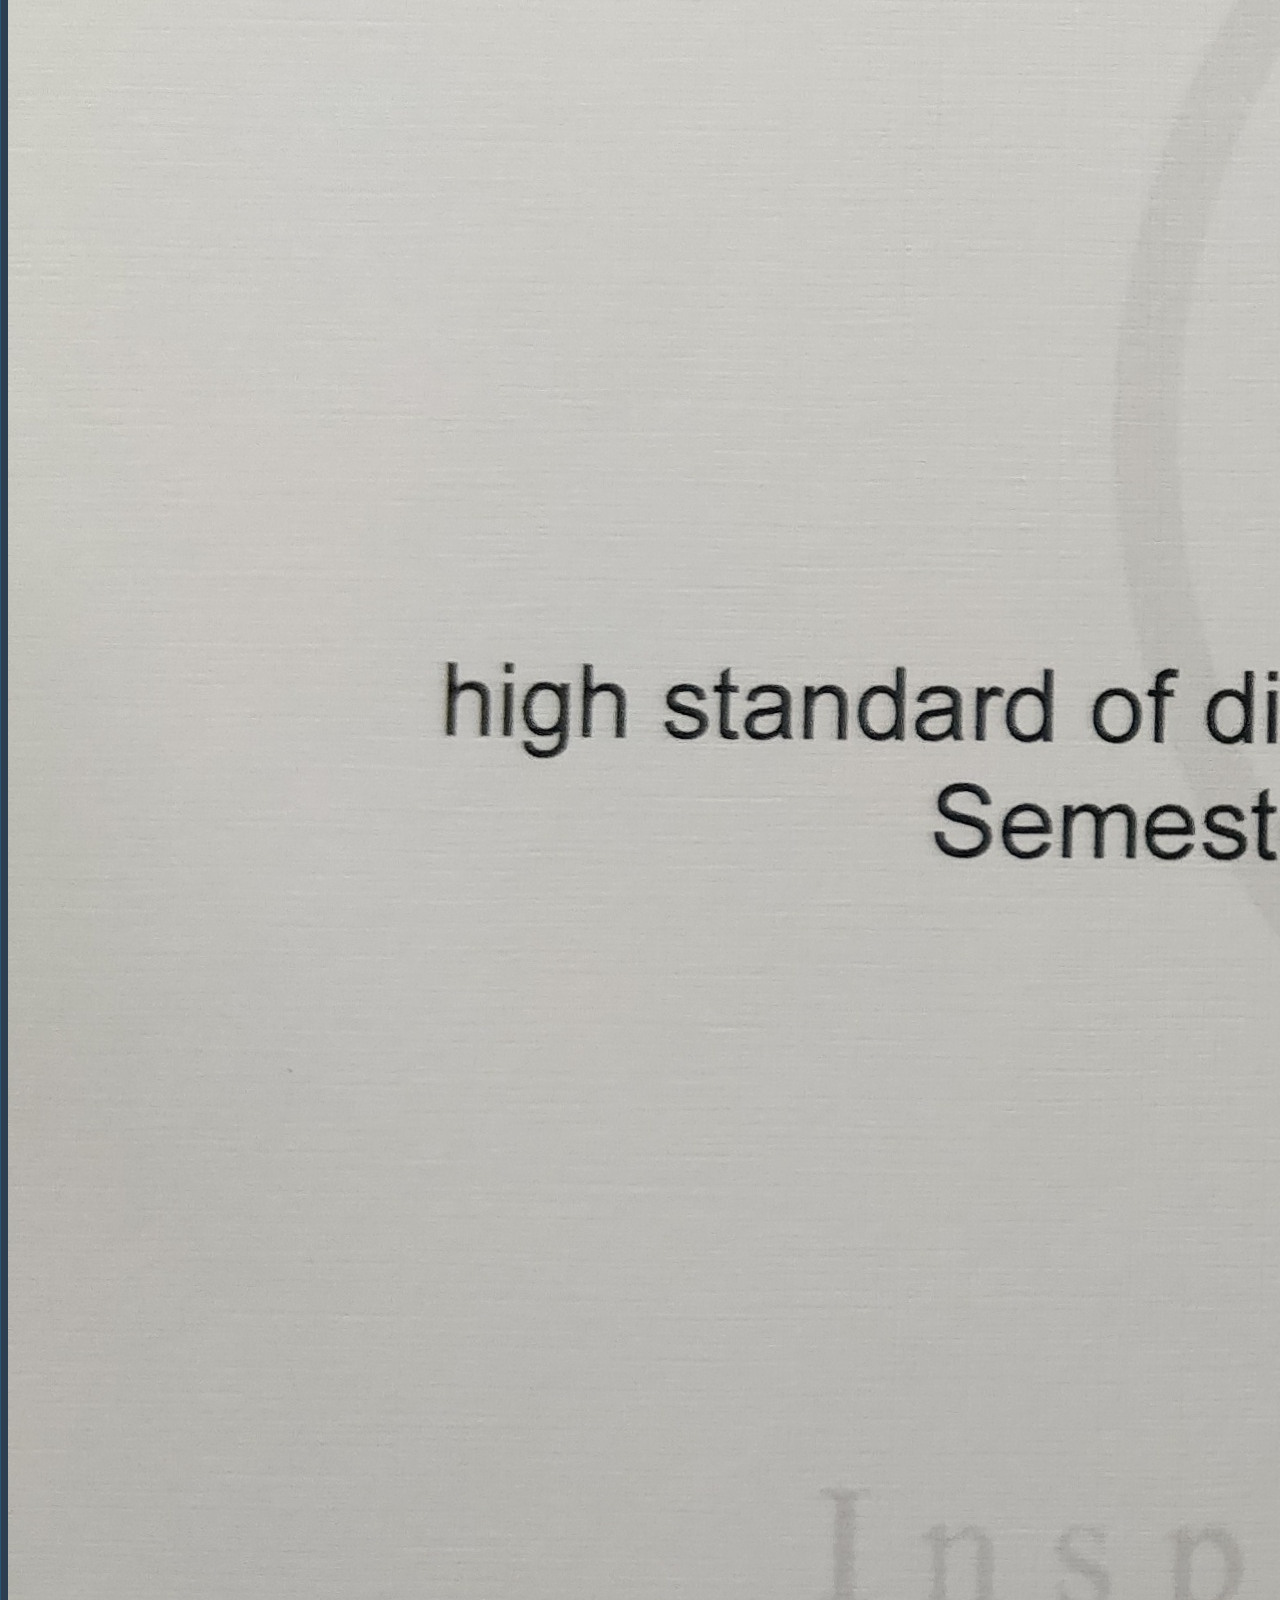
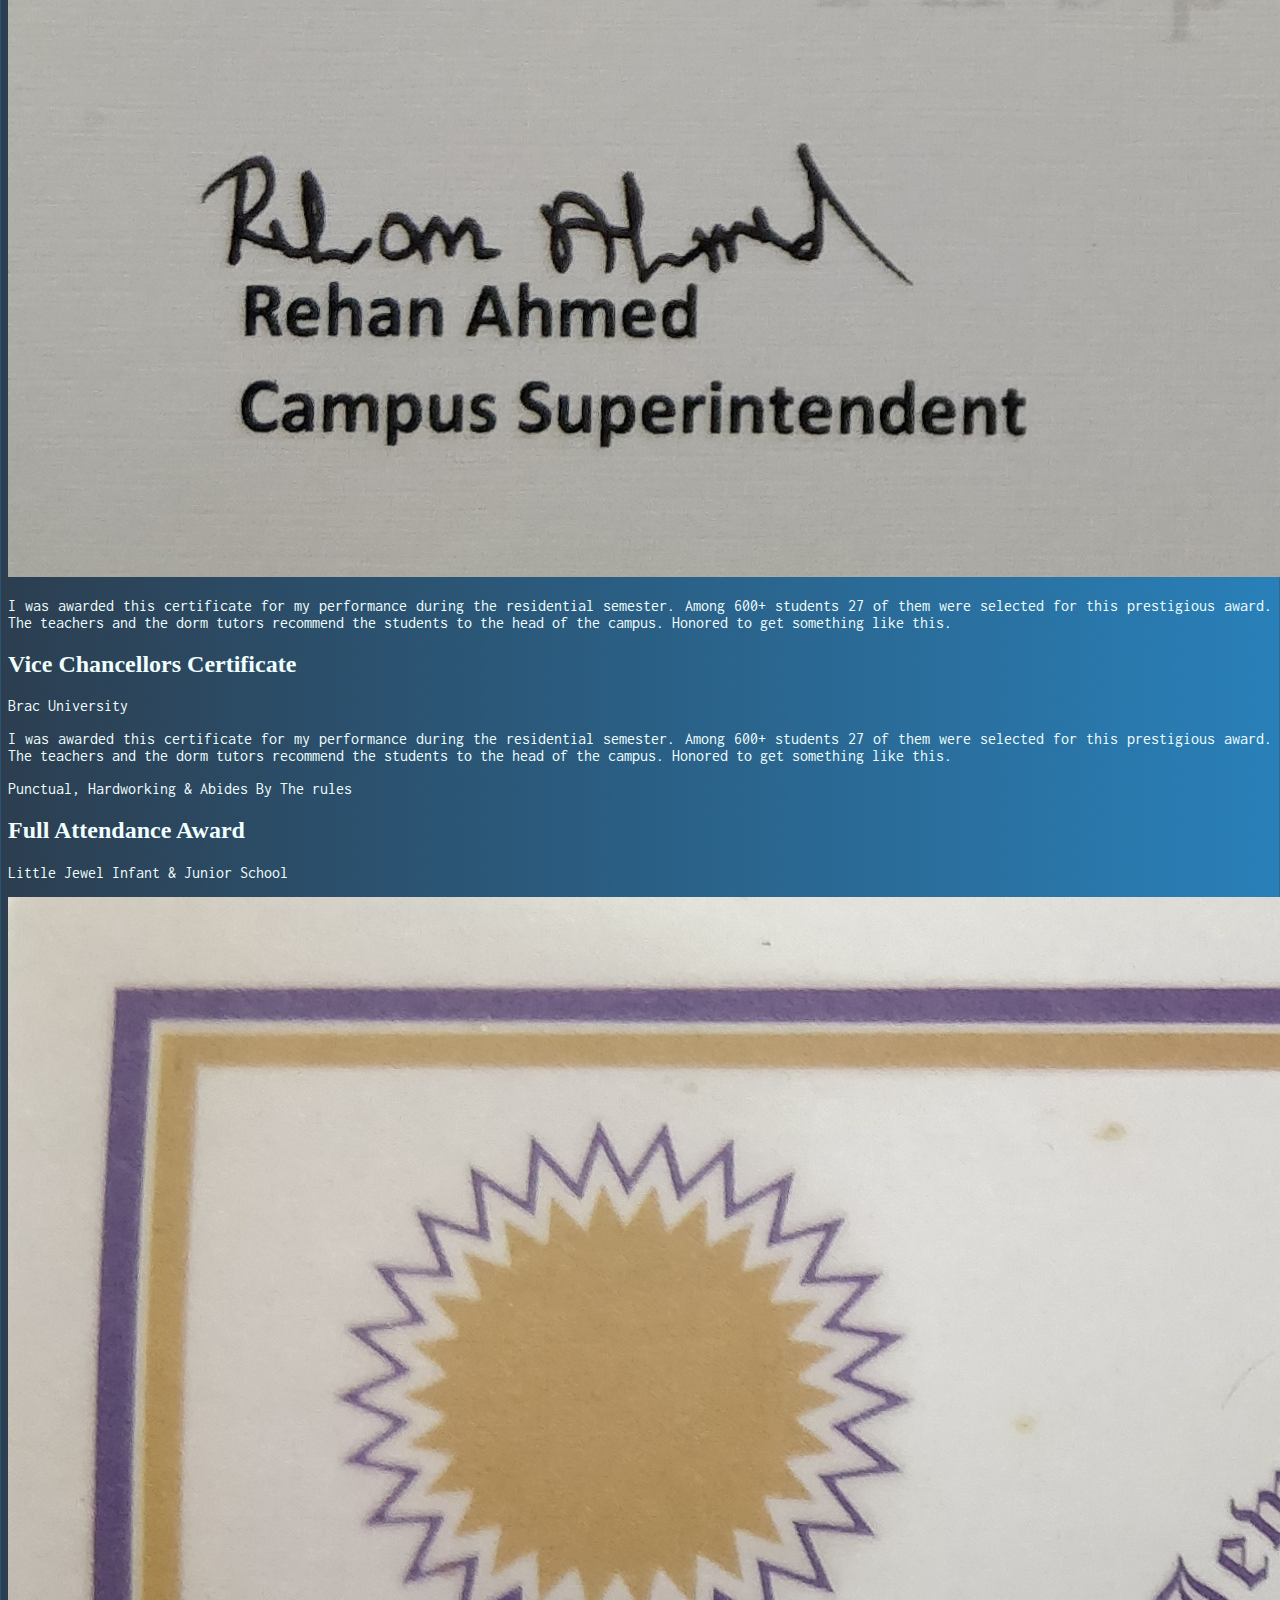
==== commit f2970bbb: "Bug fixes." ====
--- a/index.html
+++ b/index.html
@@ -82,13 +82,14 @@
                 <!-- Written Content -->
                 <div class=" row justify-content-center">
                     <div class="col-12 col-md-8">
-                        <h1>Hello there, Im Maruf</h1>
-                        <p>Lorem ipsum dolor sit amet consectetur adipisicing elit. Non vitae exercitationem laudantium
-                            vel
-                            distinctio tenetur earum adipisci, soluta minima ut, recusandae dolorem, hic repellat!
-                            Similique, facilis iusto est quia fuga a aspernatur, et explicabo cumque dolor nobis
-                            mollitia
-                            culpa debitis, at eum tenetur velit ab eius quasi praesentium ad id.</p>
+                        <h1>Hello there, I'm Maruf</h1>
+                        <p> 
+                            I am a 23-year computer scientist. I recently completed my bachelors from <a href="https://www.bracu.ac.bd/">Brac University</a>   and currently unemployed. 
+                            Things are a bit frustrating right now cause seems like I'm fighting to get a job among thousand other and who are far better candidates 
+                            than me. Yes, I have an above-average <a href="#education">CGPA</a>  but to be very honest I don't have a lot of technical skills but I'm learning every day. 
+                            Doing online courses and practicing, which you can see <a href="#programming">below!</a>  Anyways, the more I learn the more I feel I don't know a lot of things. 
+                            If you are a recruiter welcome to my site! I hope you like it and I am continuously updating it to show what I have learned! I know its not a 
+                            lot but I hope you can see that i won't give up. However, if your my friend or a family member hey there!!!! Thanks for stalking! <i class="fas fa-heart"></i> </p>
                     </div>
                 </div>
             </div>
--- a/assets/app2.css
+++ b/assets/app2.css
@@ -93,11 +93,12 @@
 }
 
 a{
-    color:  #004e92;
+    color:  #2fb9e4;
 }
 a:hover{
     text-decoration: underline;
     font-weight: bold;
+    color: wheat;
 }
 
 .card{
@@ -168,6 +169,15 @@
     color: #004e92;
 }
 
+.titleDark{
+    background:"#5b5c5c";
+    color:"whitesmoke";
+}
+.titleLight{
+    background:"whitesmoke";
+    color:"#45627A";
+}
+
 .dropdown-menu .active{
     border: 2px dotted red;
 }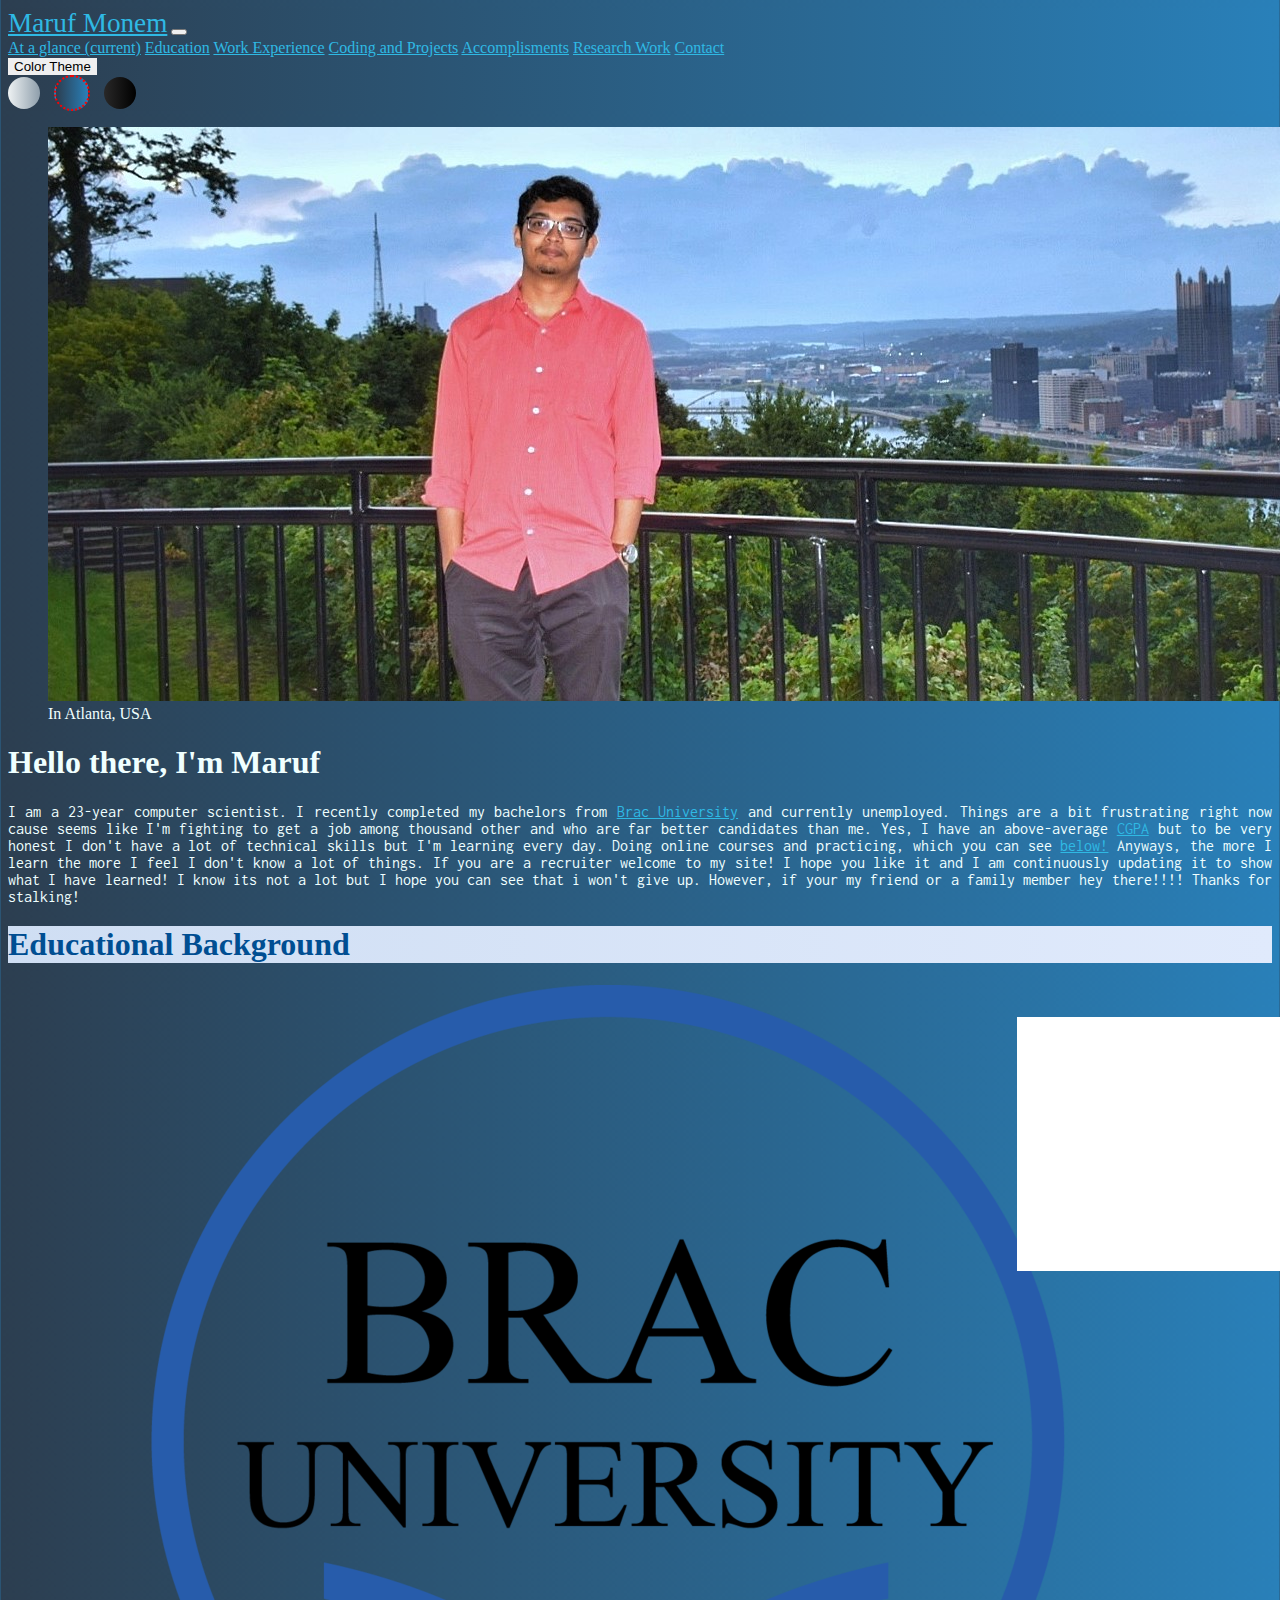
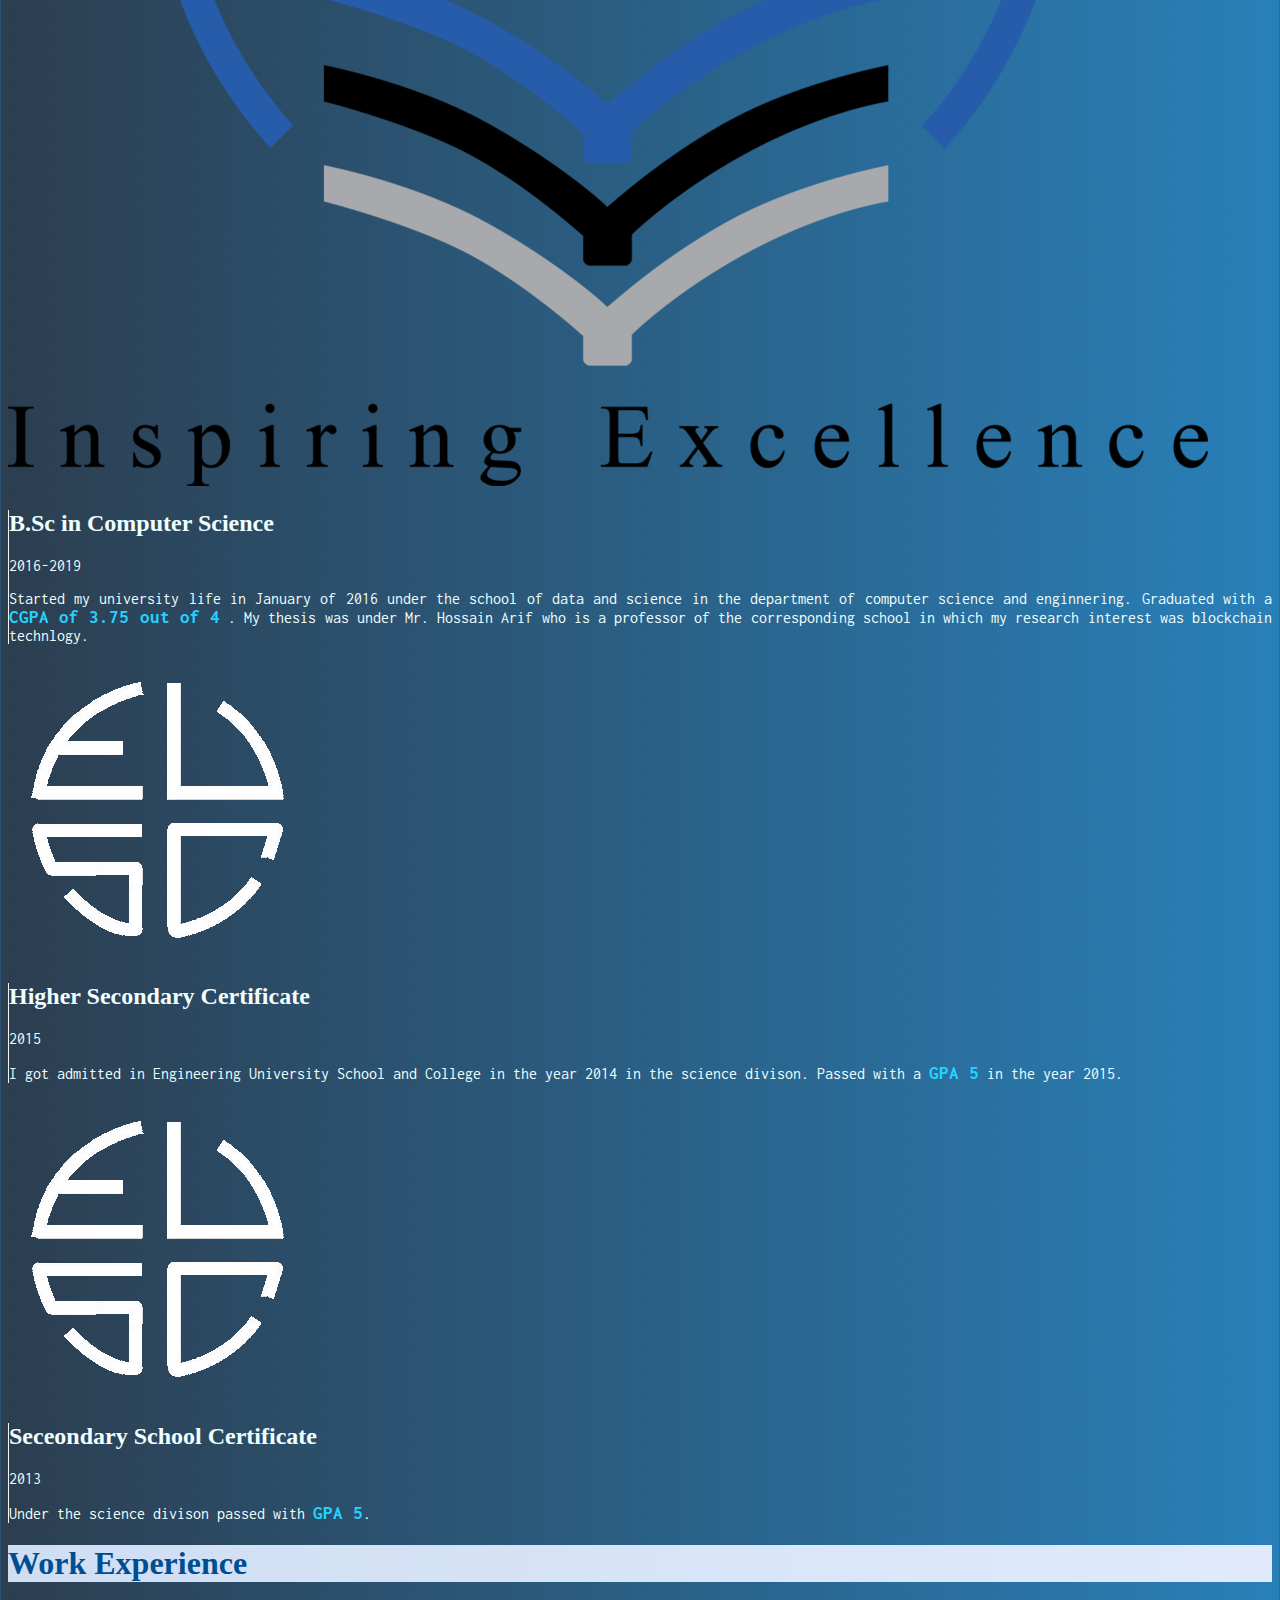
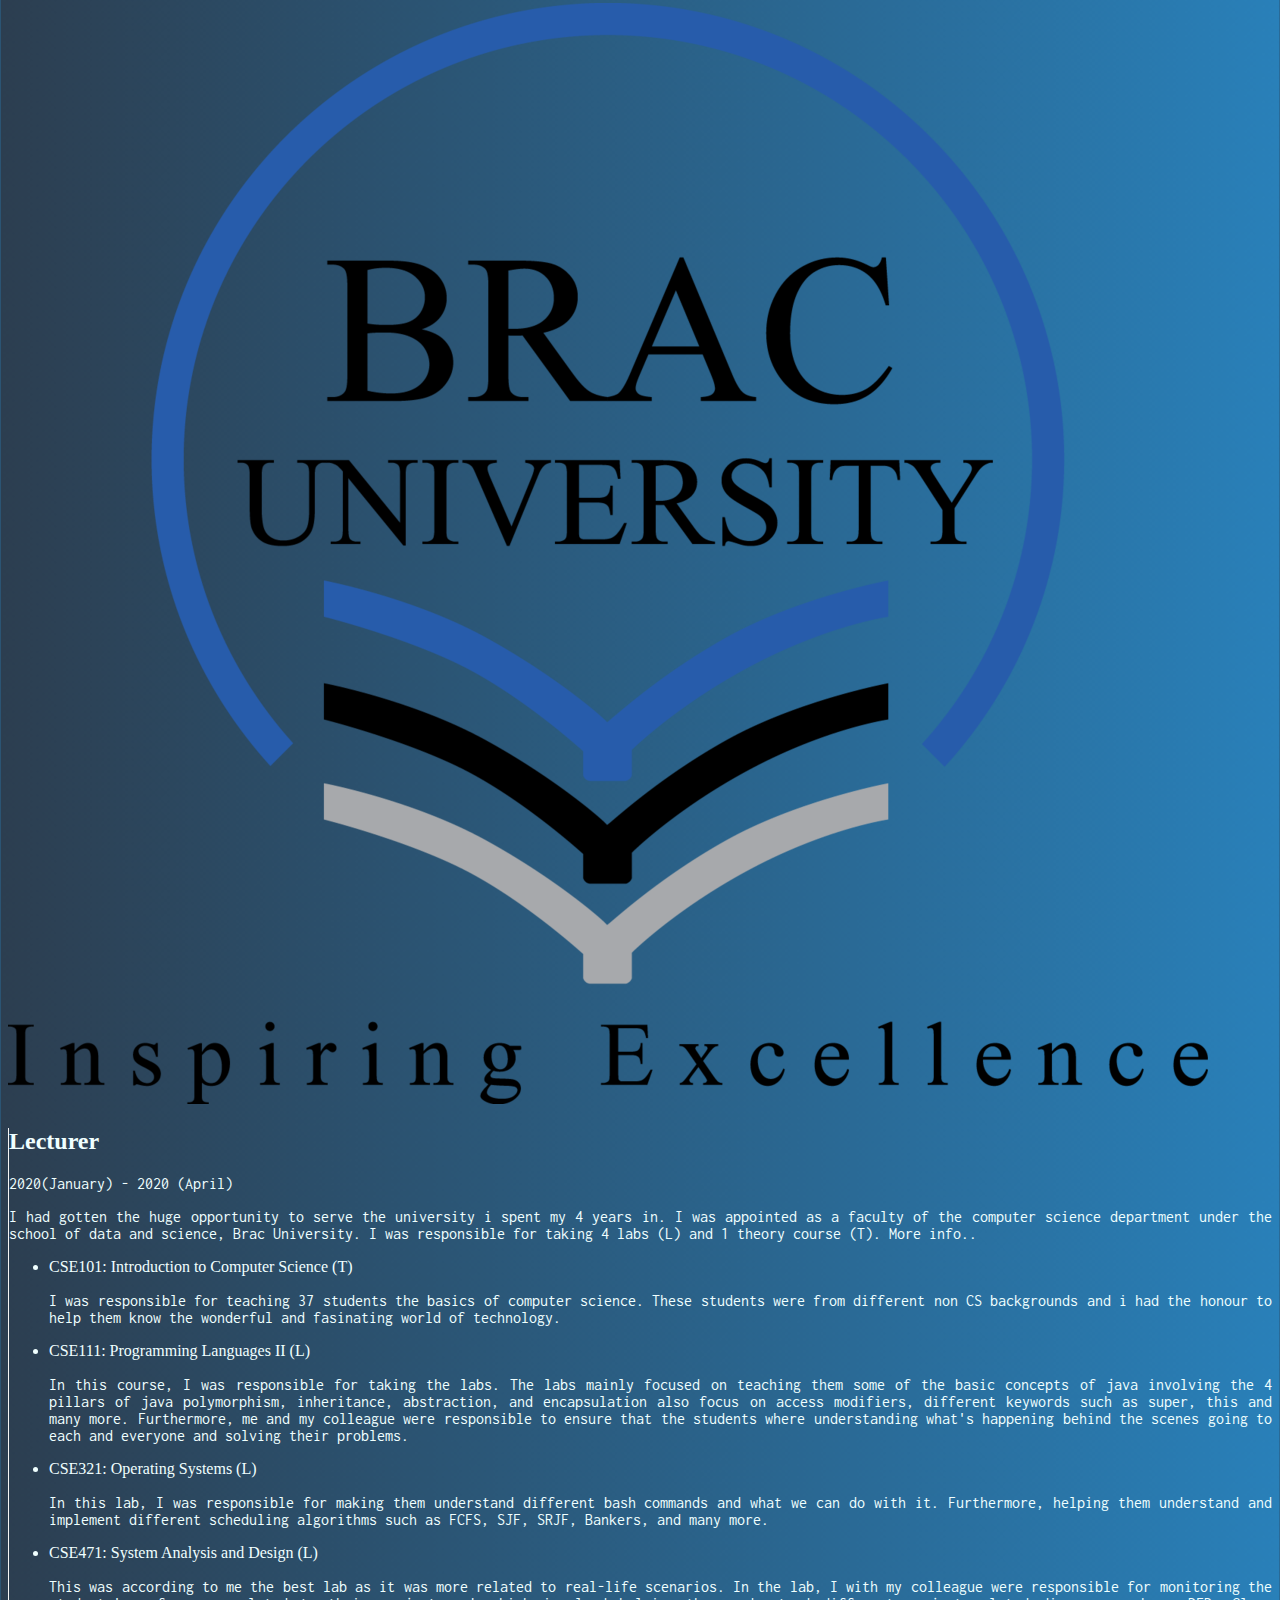
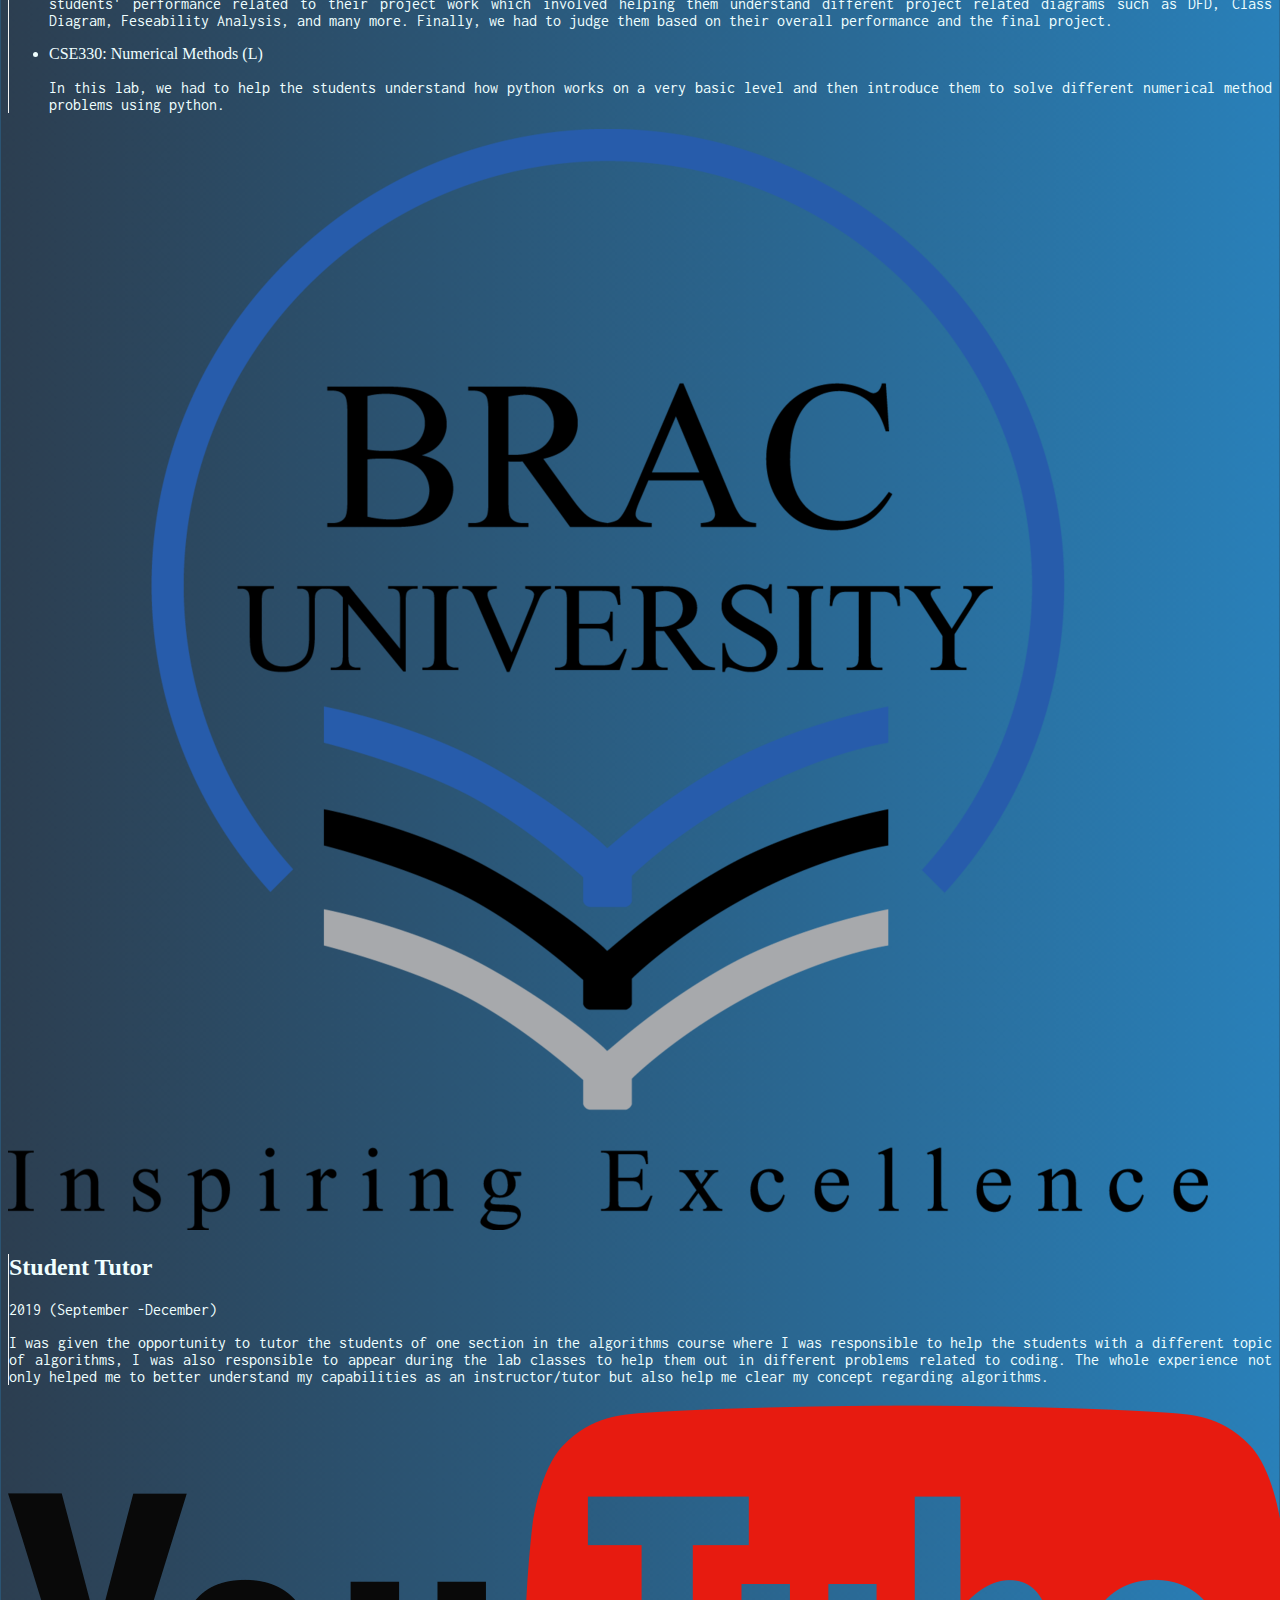
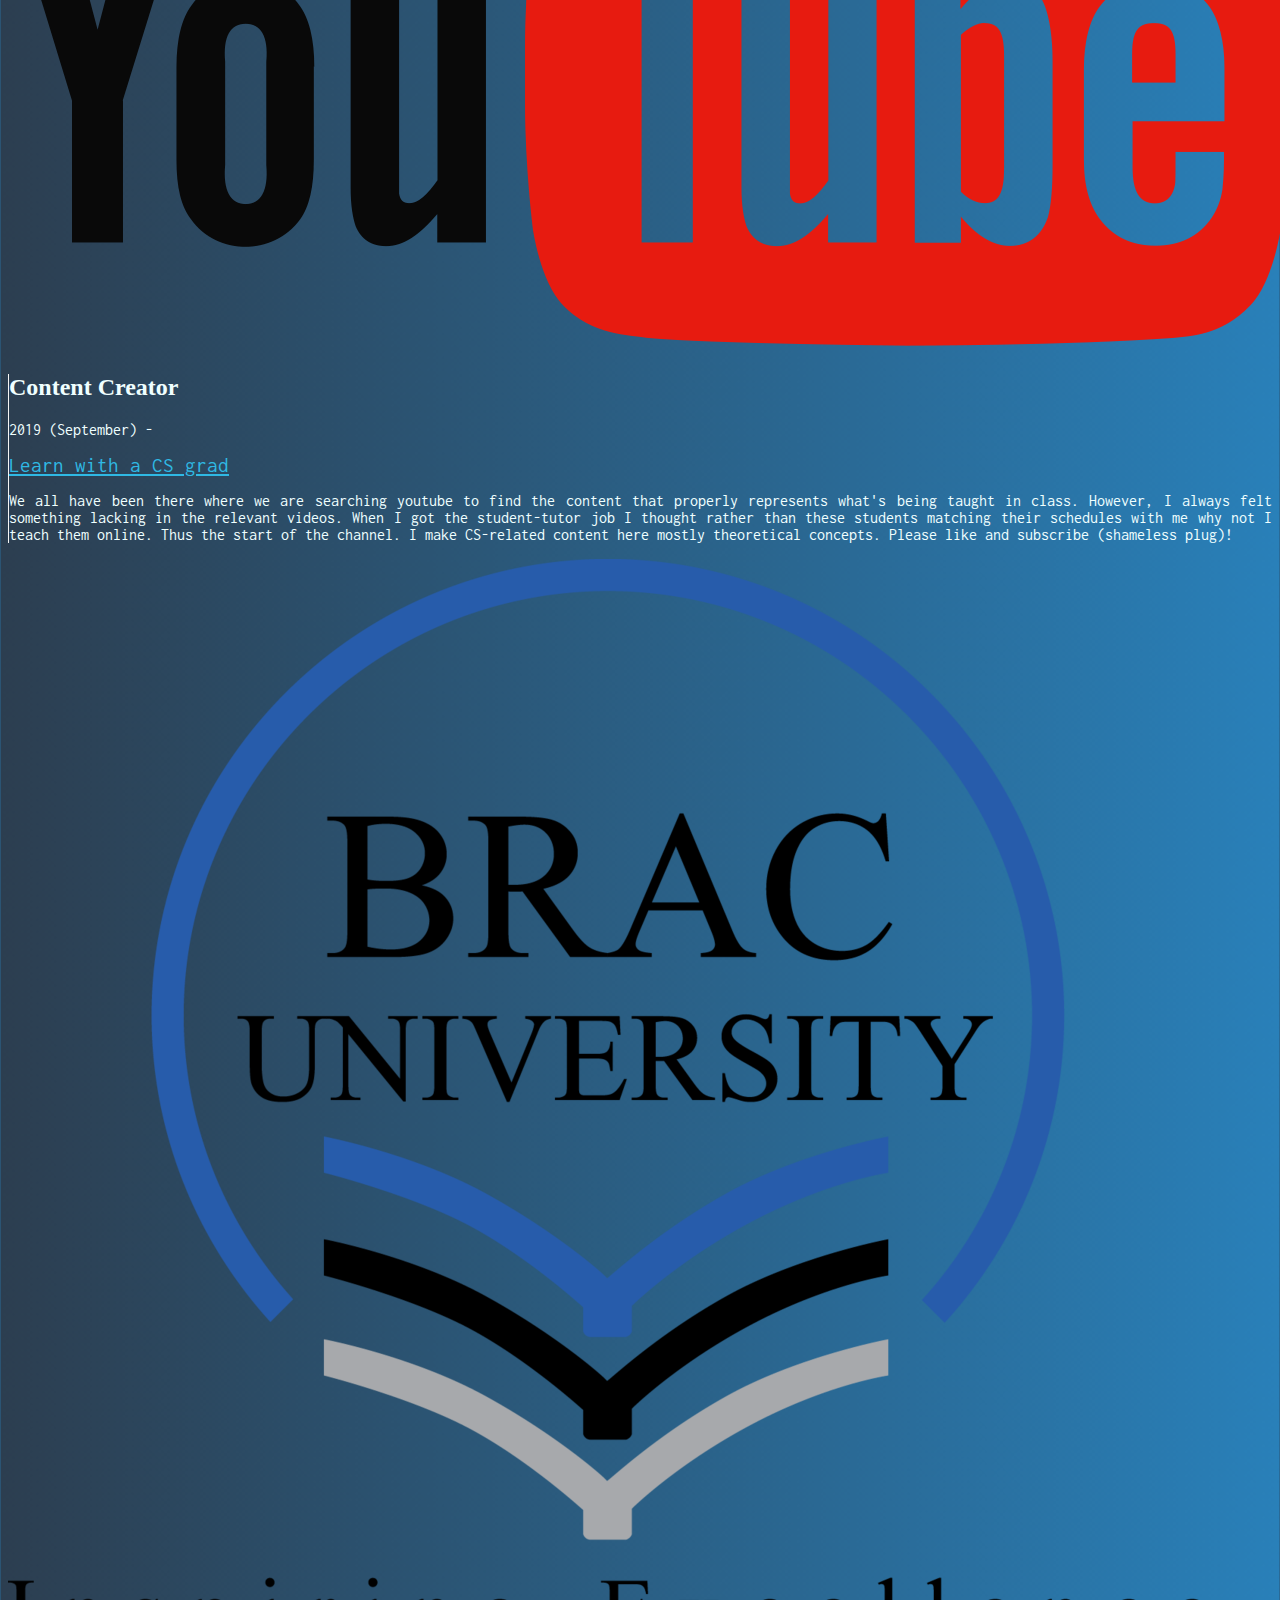
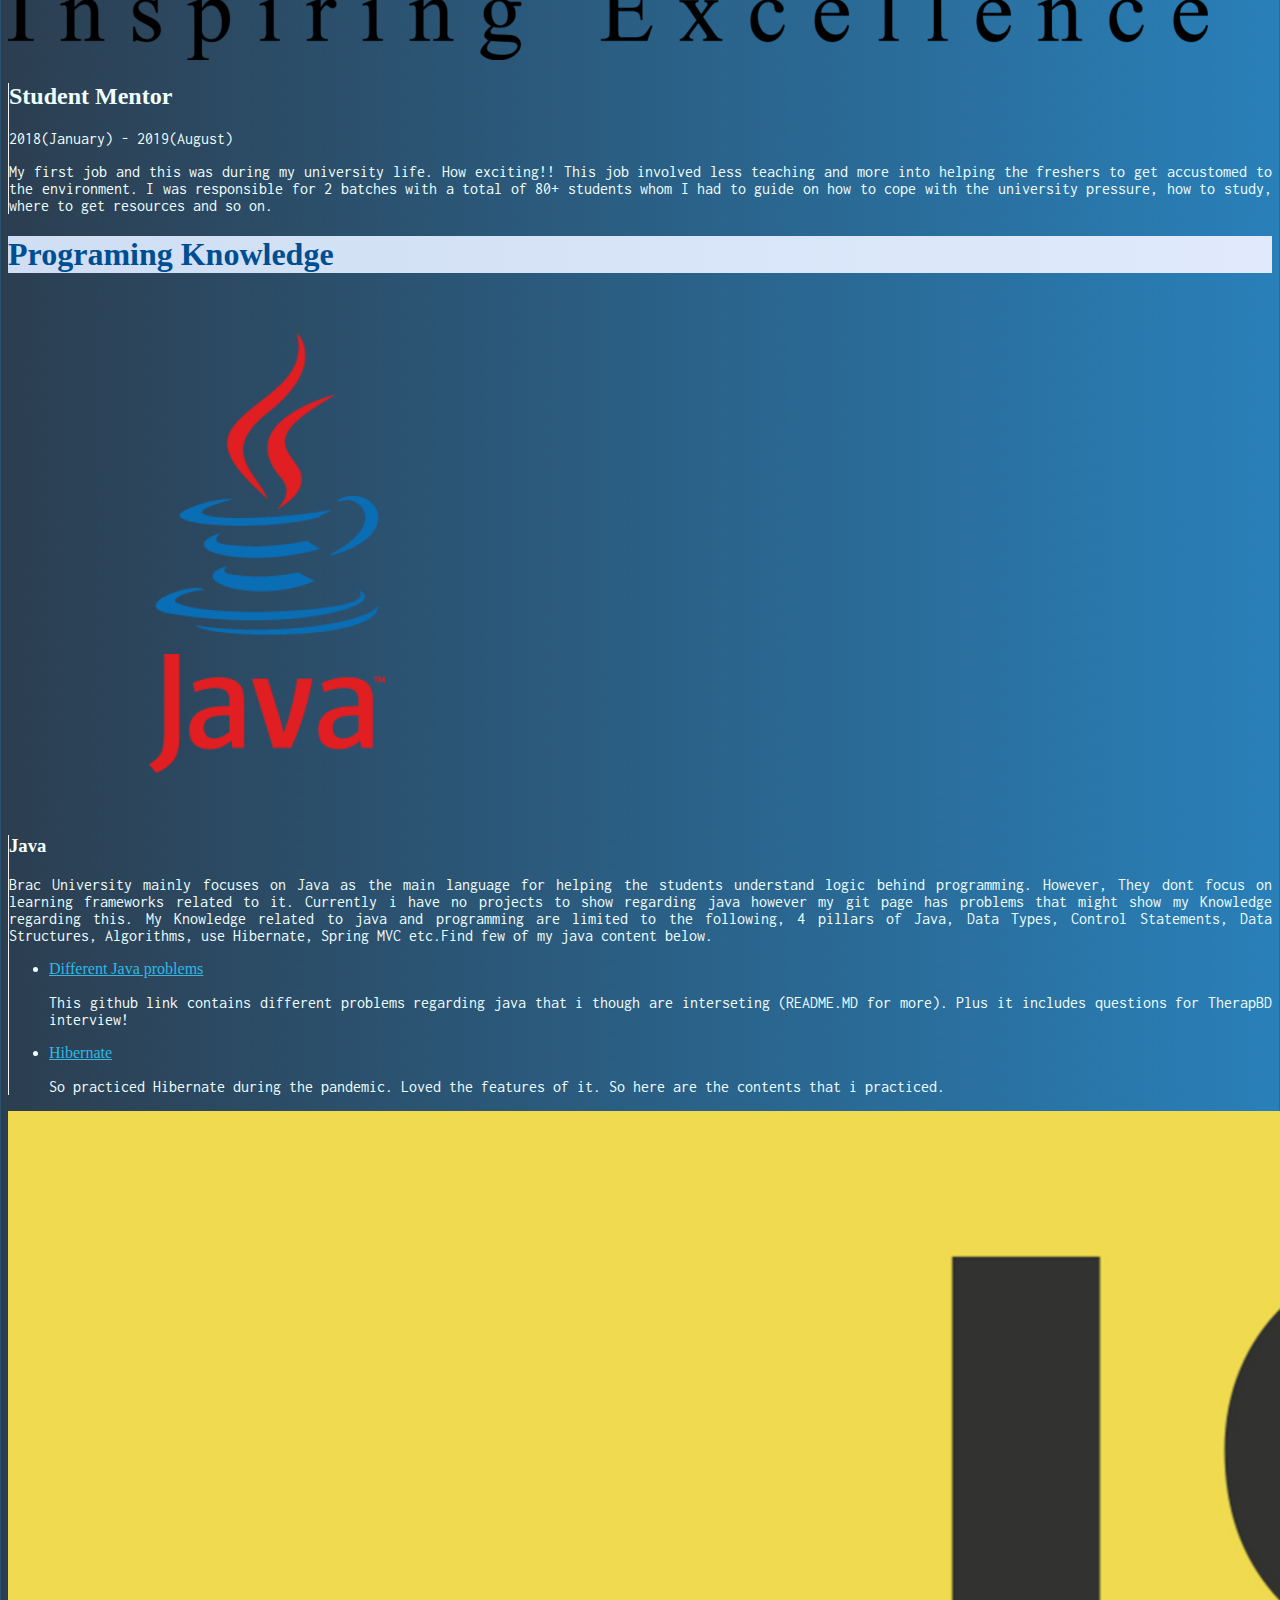
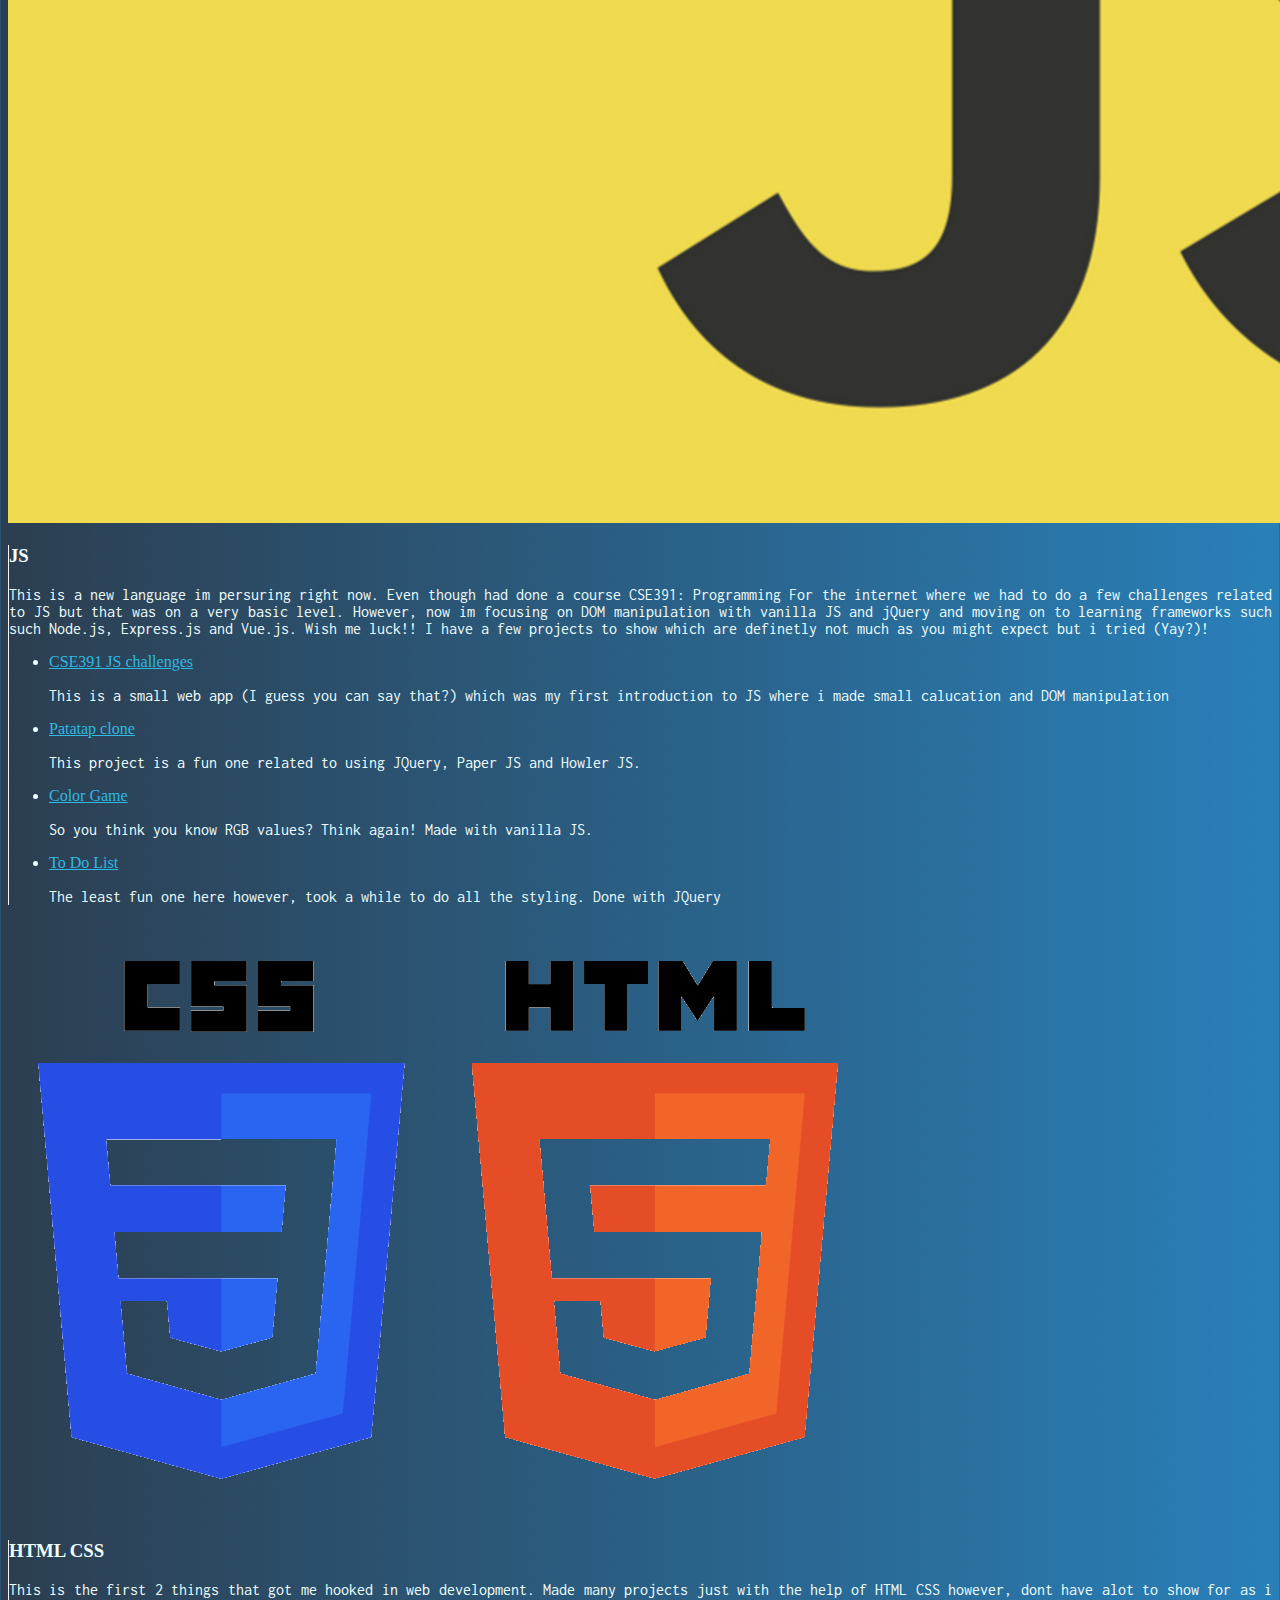
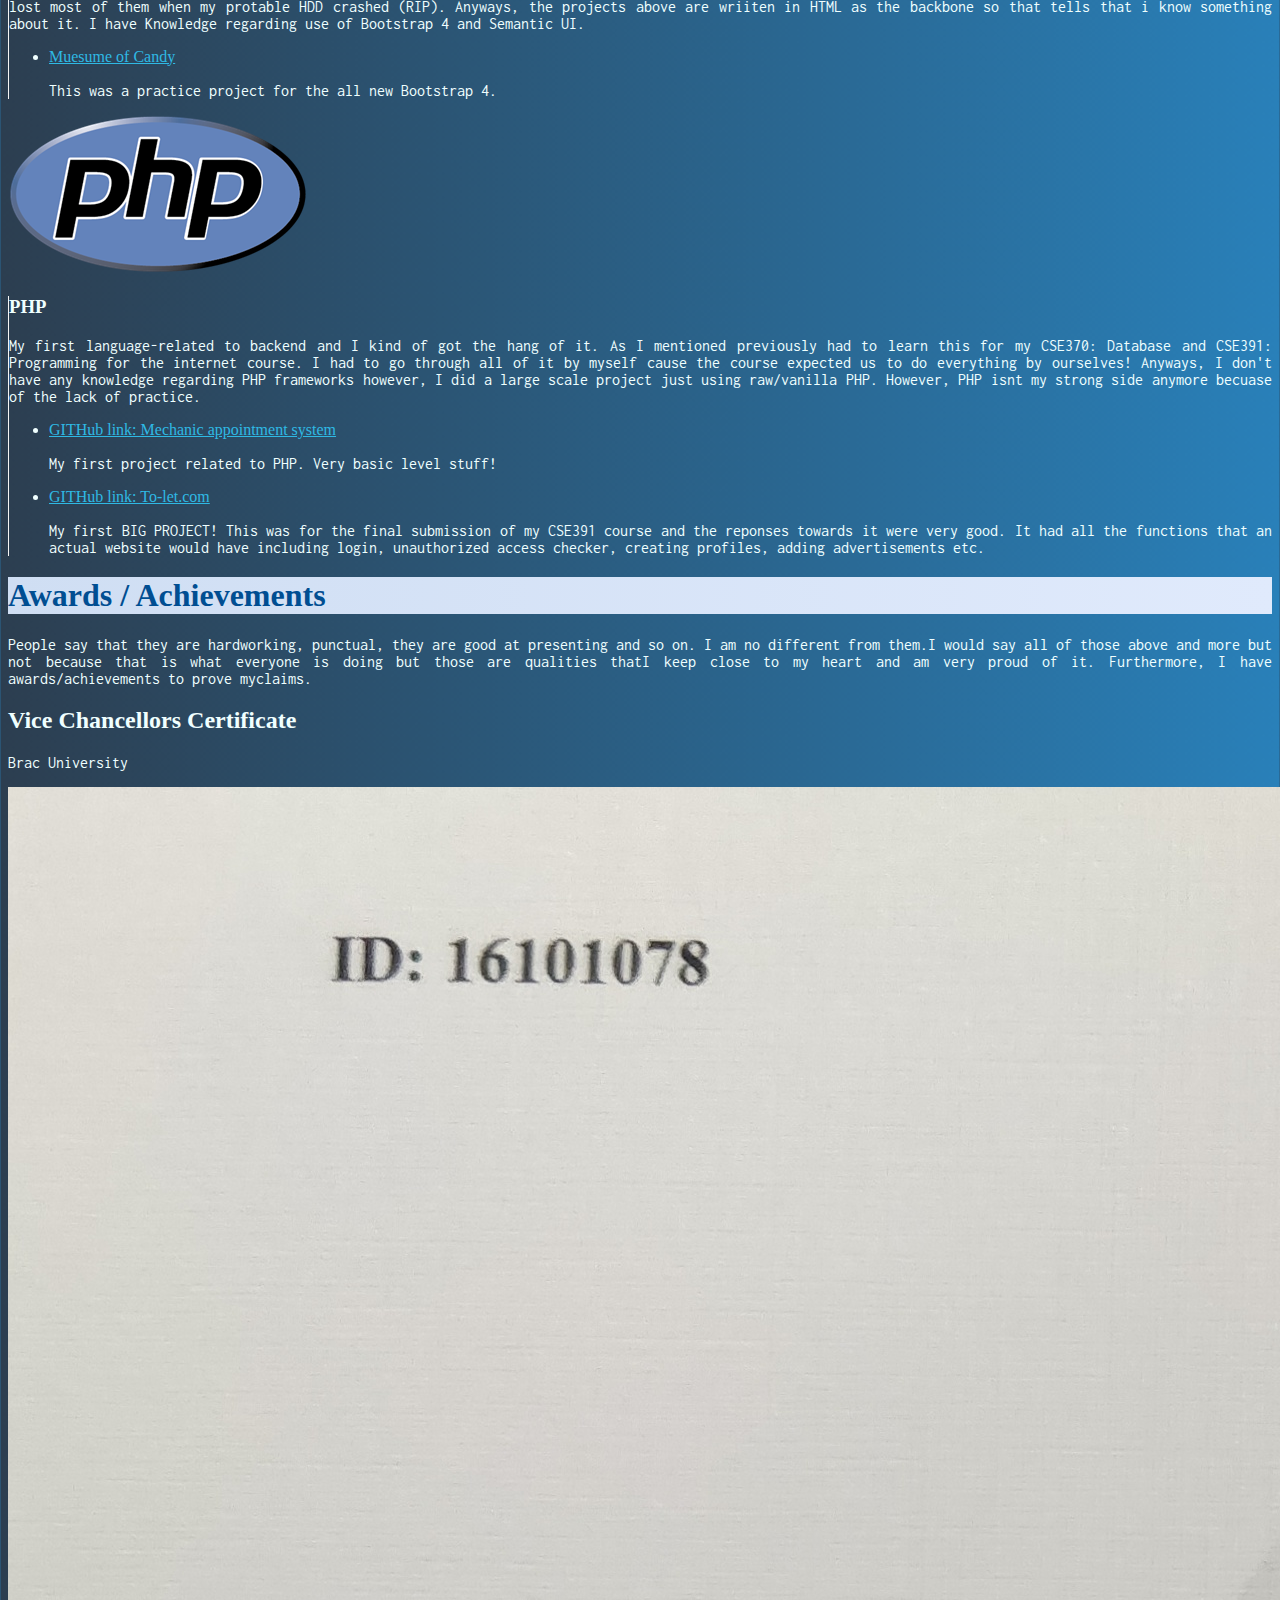
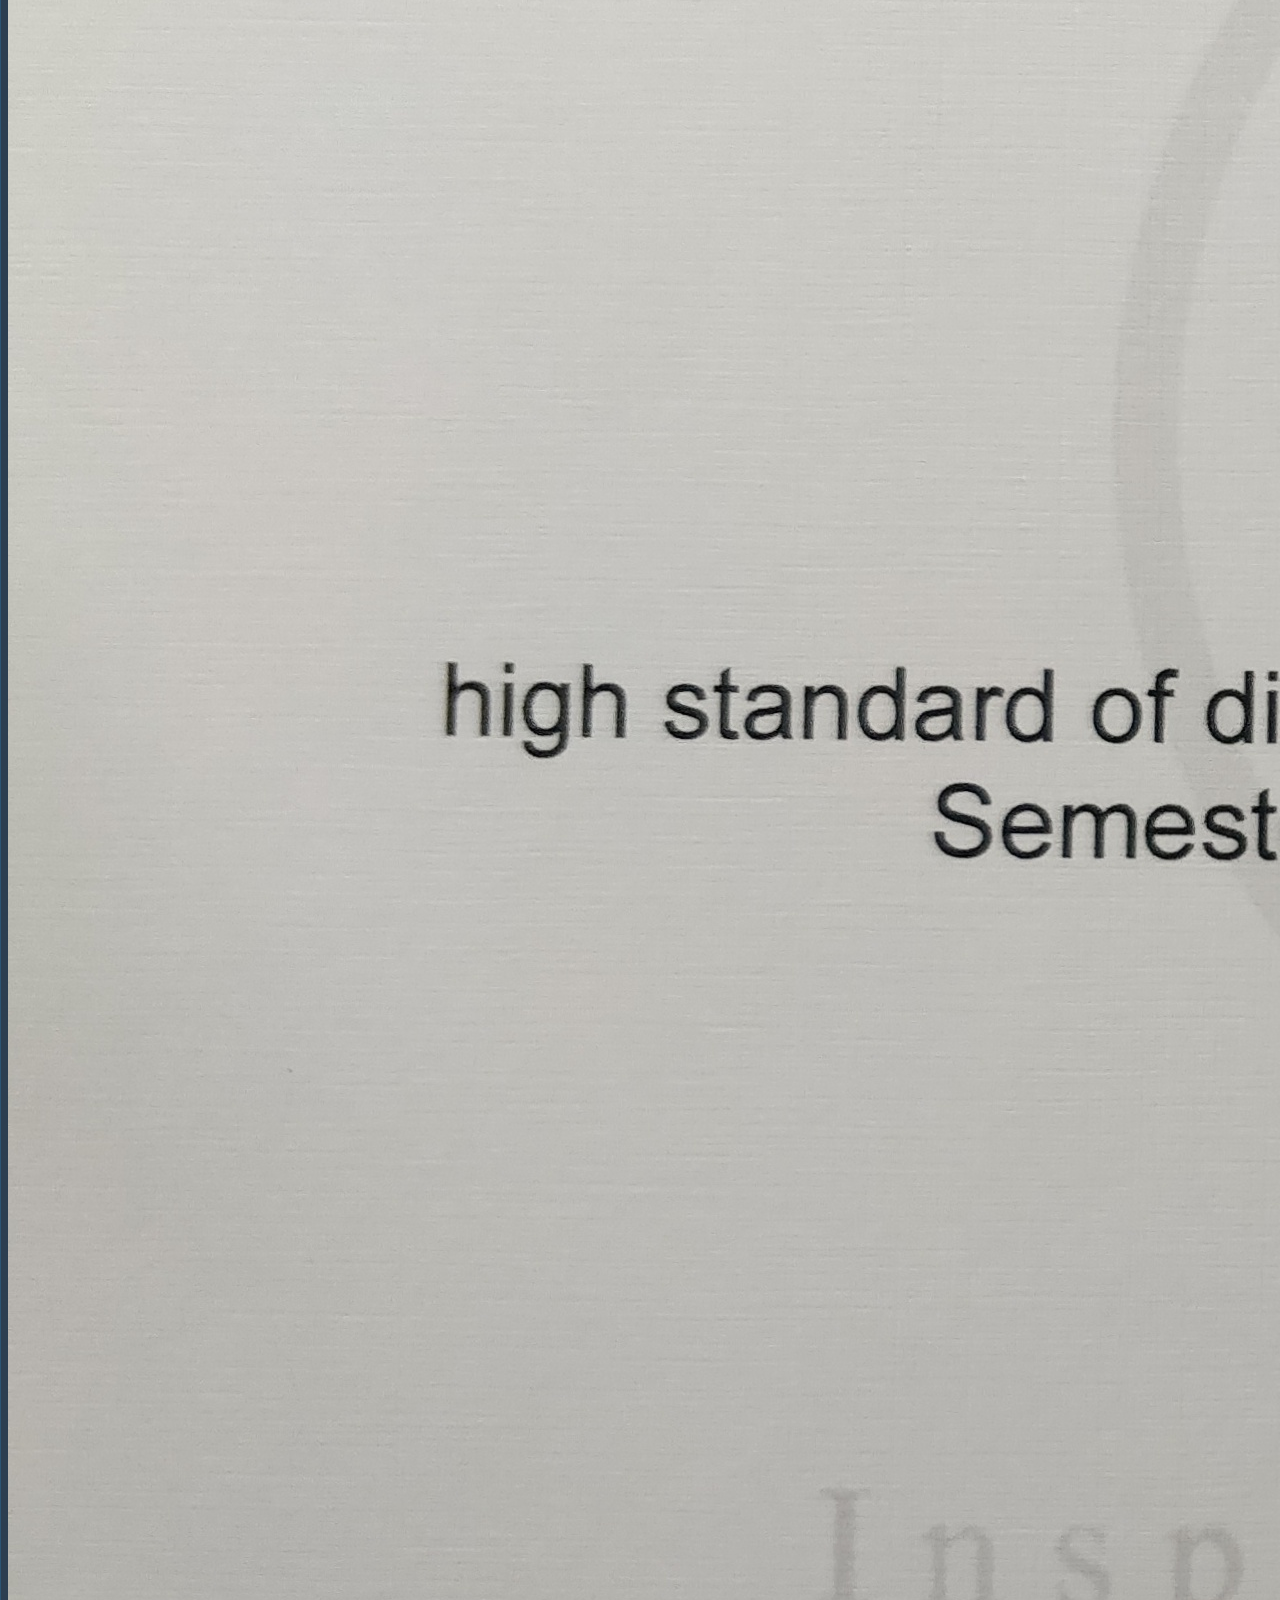
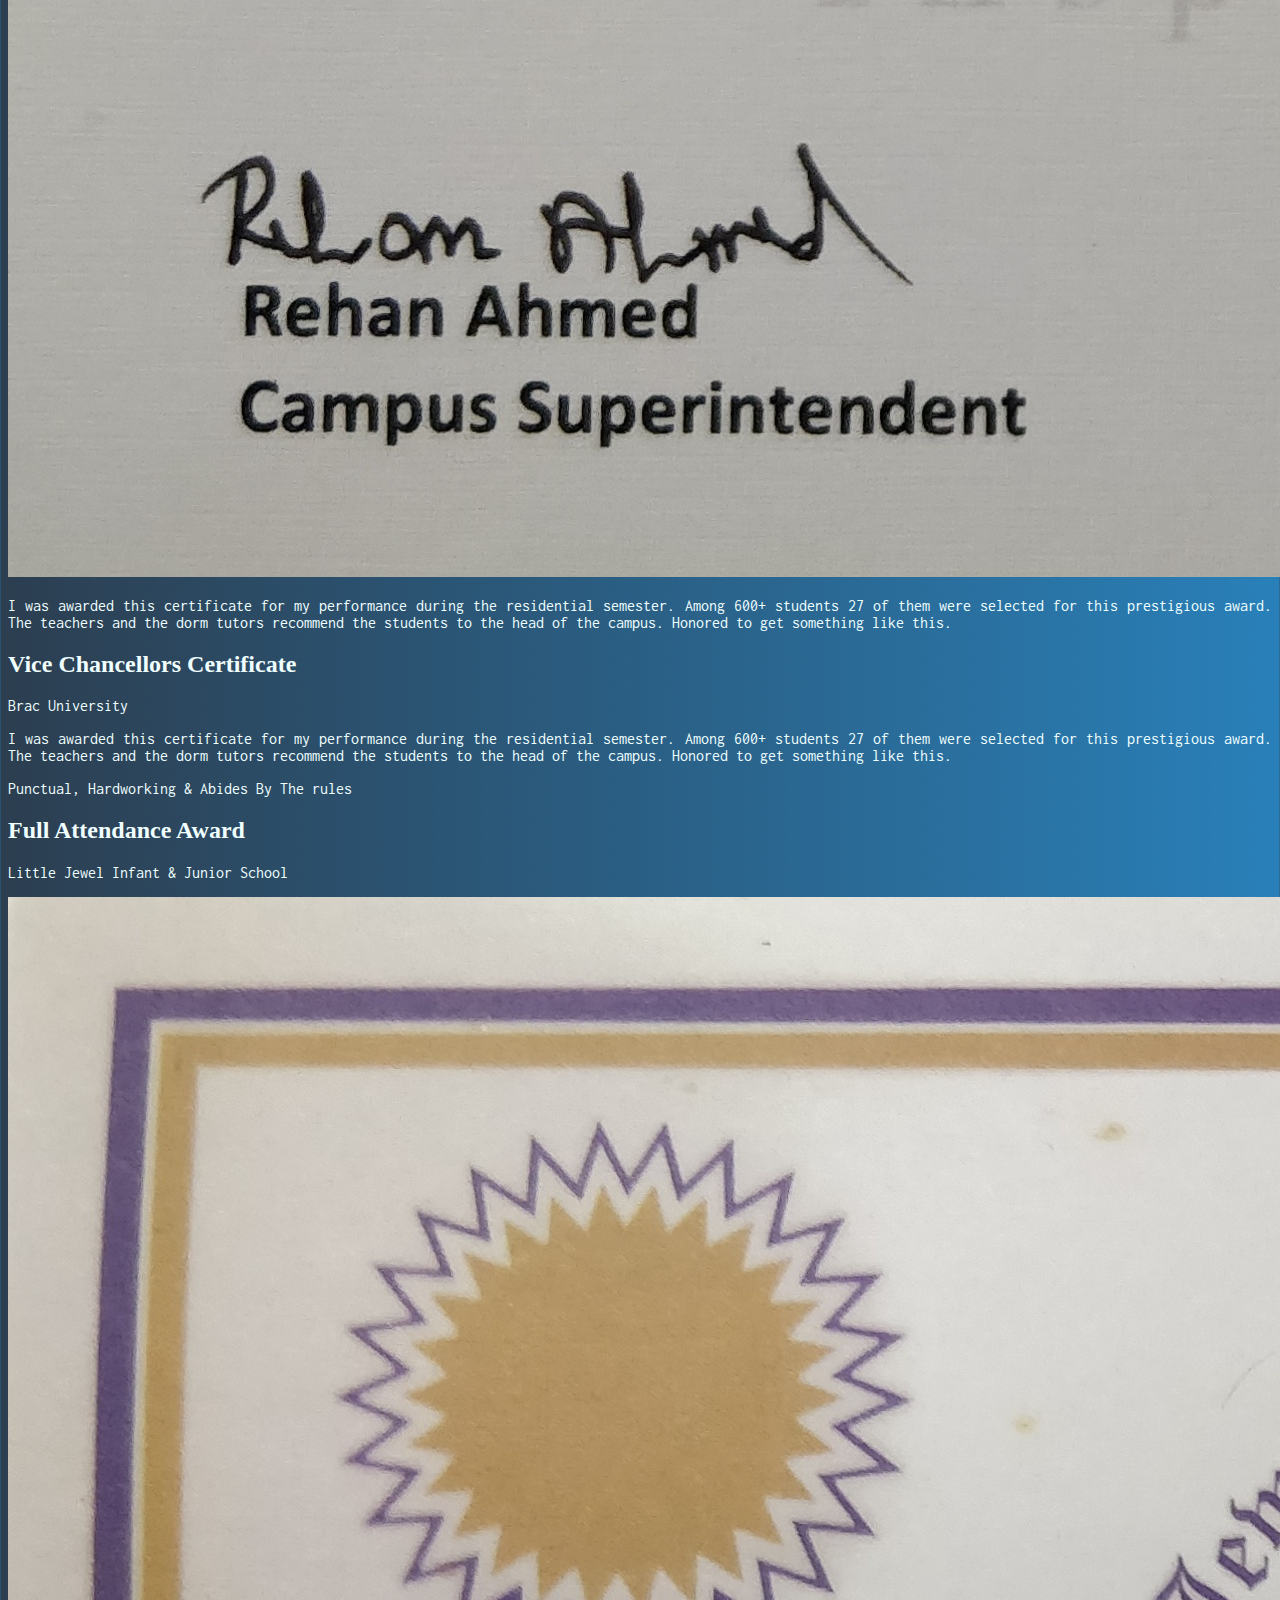
==== commit 45c001bb: "Added reseach work section." ====
--- a/index.html
+++ b/index.html
@@ -46,7 +46,8 @@
                 <a class="nav-item nav-link" href="#education">Education</a>
                 <a class="nav-item nav-link " href="#job">Work Experience</a>
                 <a class="nav-item nav-link " href="#programming">Coding and Projects</a>
-                <a class="nav-item nav-link" href="#award">Awards and Accomplisments</a>
+                <a class="nav-item nav-link" href="#award">Accomplisments</a>
+                <a class="nav-item nav-link" href="#research">Research Work</a>
                 <a class="nav-item nav-link " href="#footer">Contact</a>
                 <li class="nav-item dropdown">
                     <button class="nav-link dropdown-toggle btn btn-outline-info" href="#" id="navbarDropdownMenuLink"
@@ -621,6 +622,49 @@
 
         </section>
 
+
+        <!-- Section: Research Works -->
+        <section id="research">
+            <h1 class="text-center display-5 py-2 mt-5 title">Research Works</h1>
+            <div class="container">
+                <p id="awardParagraph" class="pt-4">
+                    To me research work is quite fun! I get to go through books, videos, papers and create something of my own. Havent done a lot
+                    reaserch work however planing to fill up this section with many more!
+                </p>
+
+                <!-- Research 1 -->
+                <div class="row justify-content-center align-items-center my-5">
+                    <!-- certificate picture -->
+                    <div class="col-12 col-md-6">
+                        <div class="d-inline d-md-none">
+                            <h2>Efficient Blockchain System Based on Proof of Segmented Work</h2>
+                            <p>IEEE REGION 10 SYMPOSIUM (TENSYMP) 2020</p>
+                        </div>
+                        <img src="assets/img/tensymp.PNG" alt="vice chancellors certificate"
+                            class="img img-fluid my-3">
+                        <p class="d-inline d-md-none my-4">
+                            The research was done during my undergraduate thesis work. After 1 year of going through countless papers, videos, books 
+                            finally we were able to propose a new consensus algorithm that could make crypto-currency much feasible to mine. The results of our research 
+                            presented us with promising results. We had the opportunity to present the paper in IEEE REGION 10 SYMPOSIUM (TENSYMP) 2020 through a virtual 
+                            conference due to COVID-19. The reviews of our paper and the presentation were promising.
+                        </p>
+                    </div>
+                    <!-- Information about it -->
+                    <div class="col-0 col-md-6 d-none d-md-block">
+                        <h2>Efficient Blockchain System Based on Proof of Segmented Work</h2>
+                        <p>IEEE REGION 10 SYMPOSIUM (TENSYMP) 2020</p>
+                        <p>
+                            The research was done during my undergraduate thesis work. After 1 year of going through countless papers, videos, books 
+                            finally we were able to propose a new consensus algorithm that could make crypto-currency much feasible to mine. The results of our research 
+                            presented us with promising results. We had the opportunity to present the paper in IEEE REGION 10 SYMPOSIUM (TENSYMP) 2020 through a virtual 
+                            conference due to COVID-19. The reviews of our paper and the presentation were promising.
+                        
+                    </div>
+
+                </div>
+                </div>
+                </section>
+
         <!-- Footer -->
         <section id="footer" class="mt-5 pt-5 mx-0">
             <div class="card">
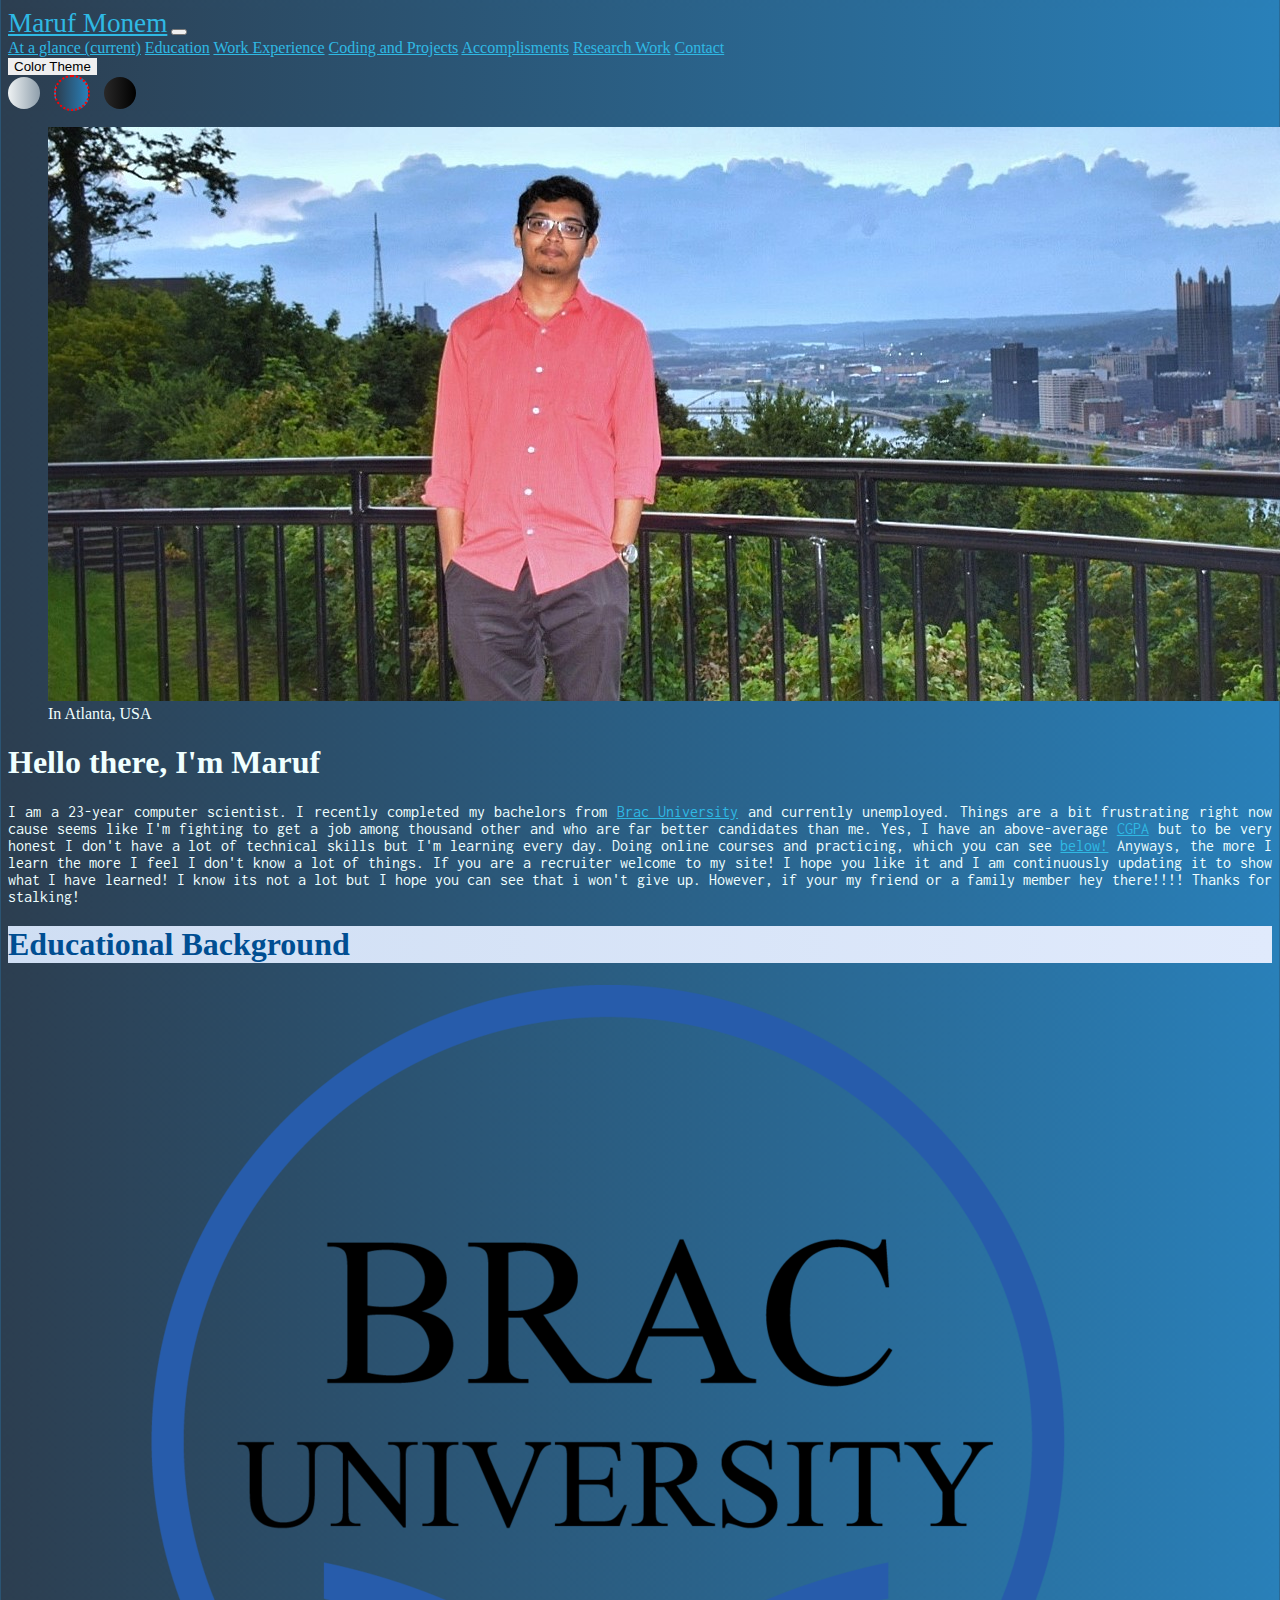
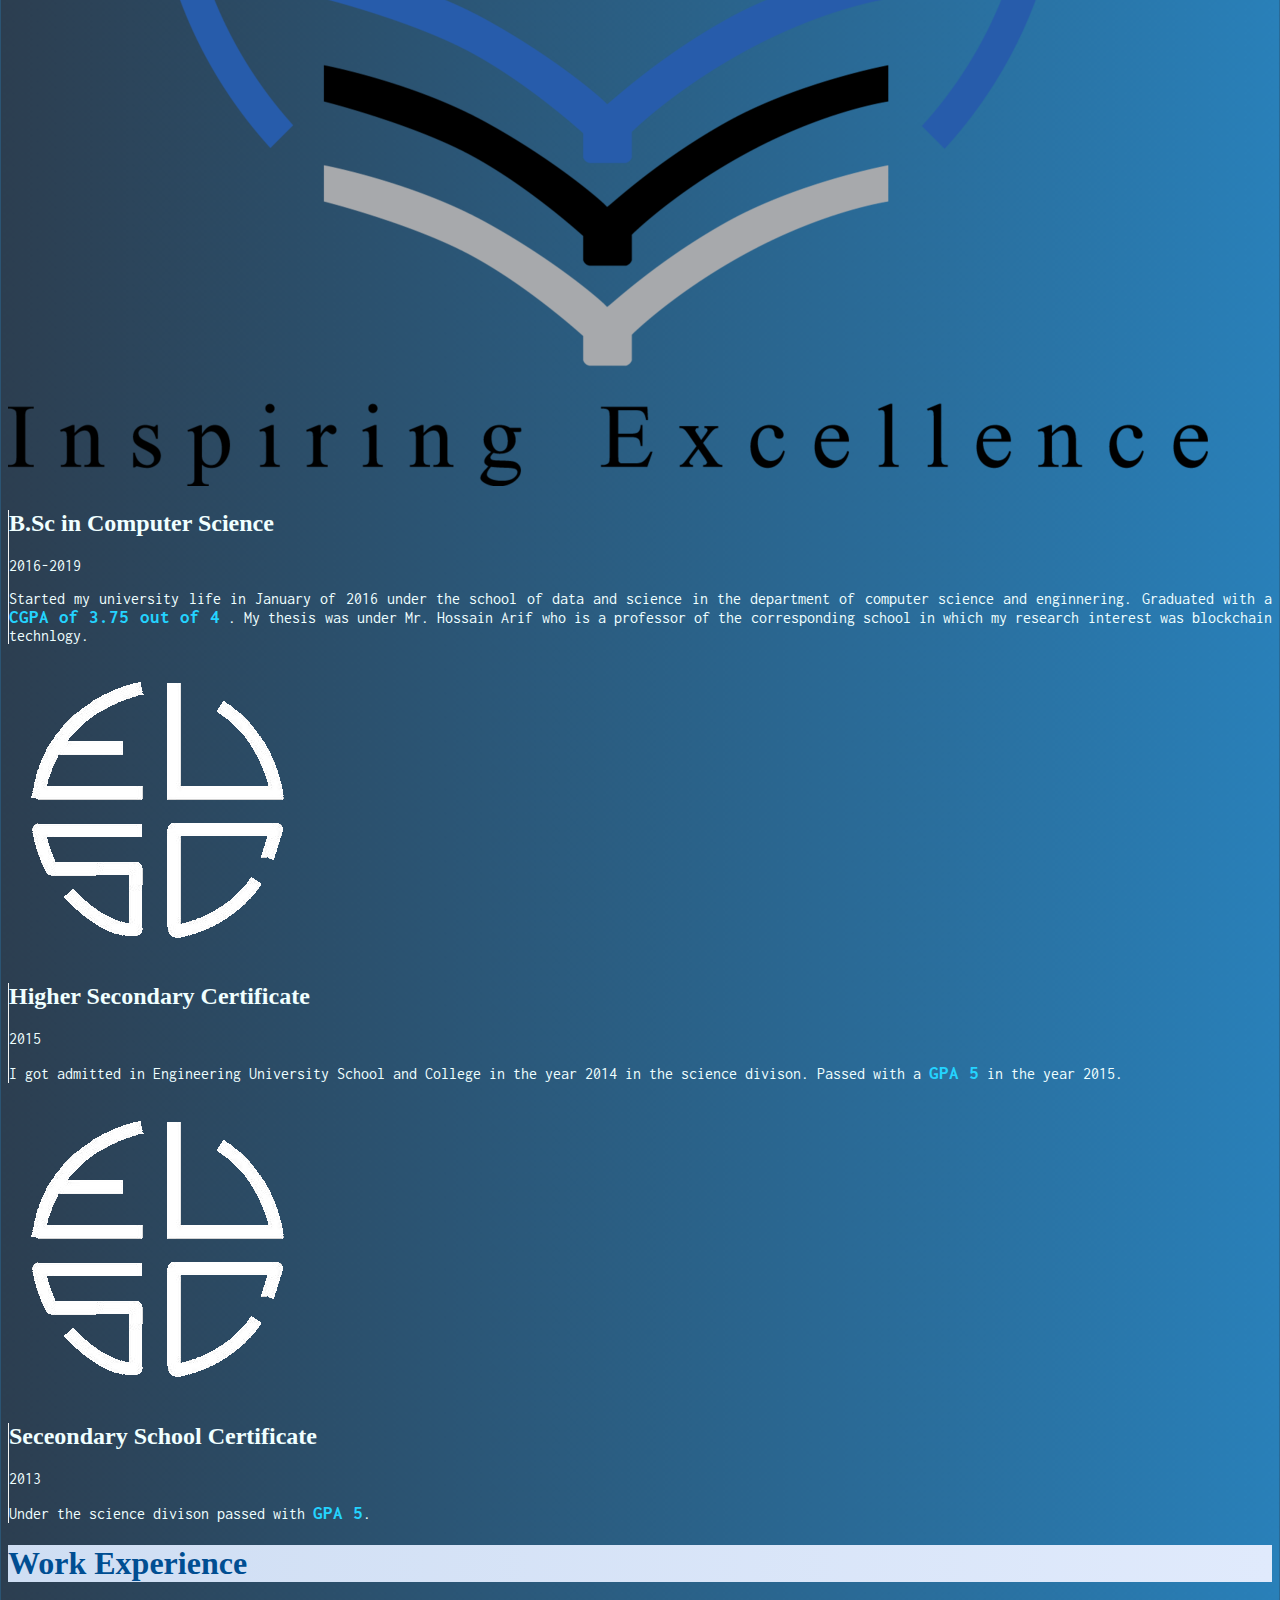
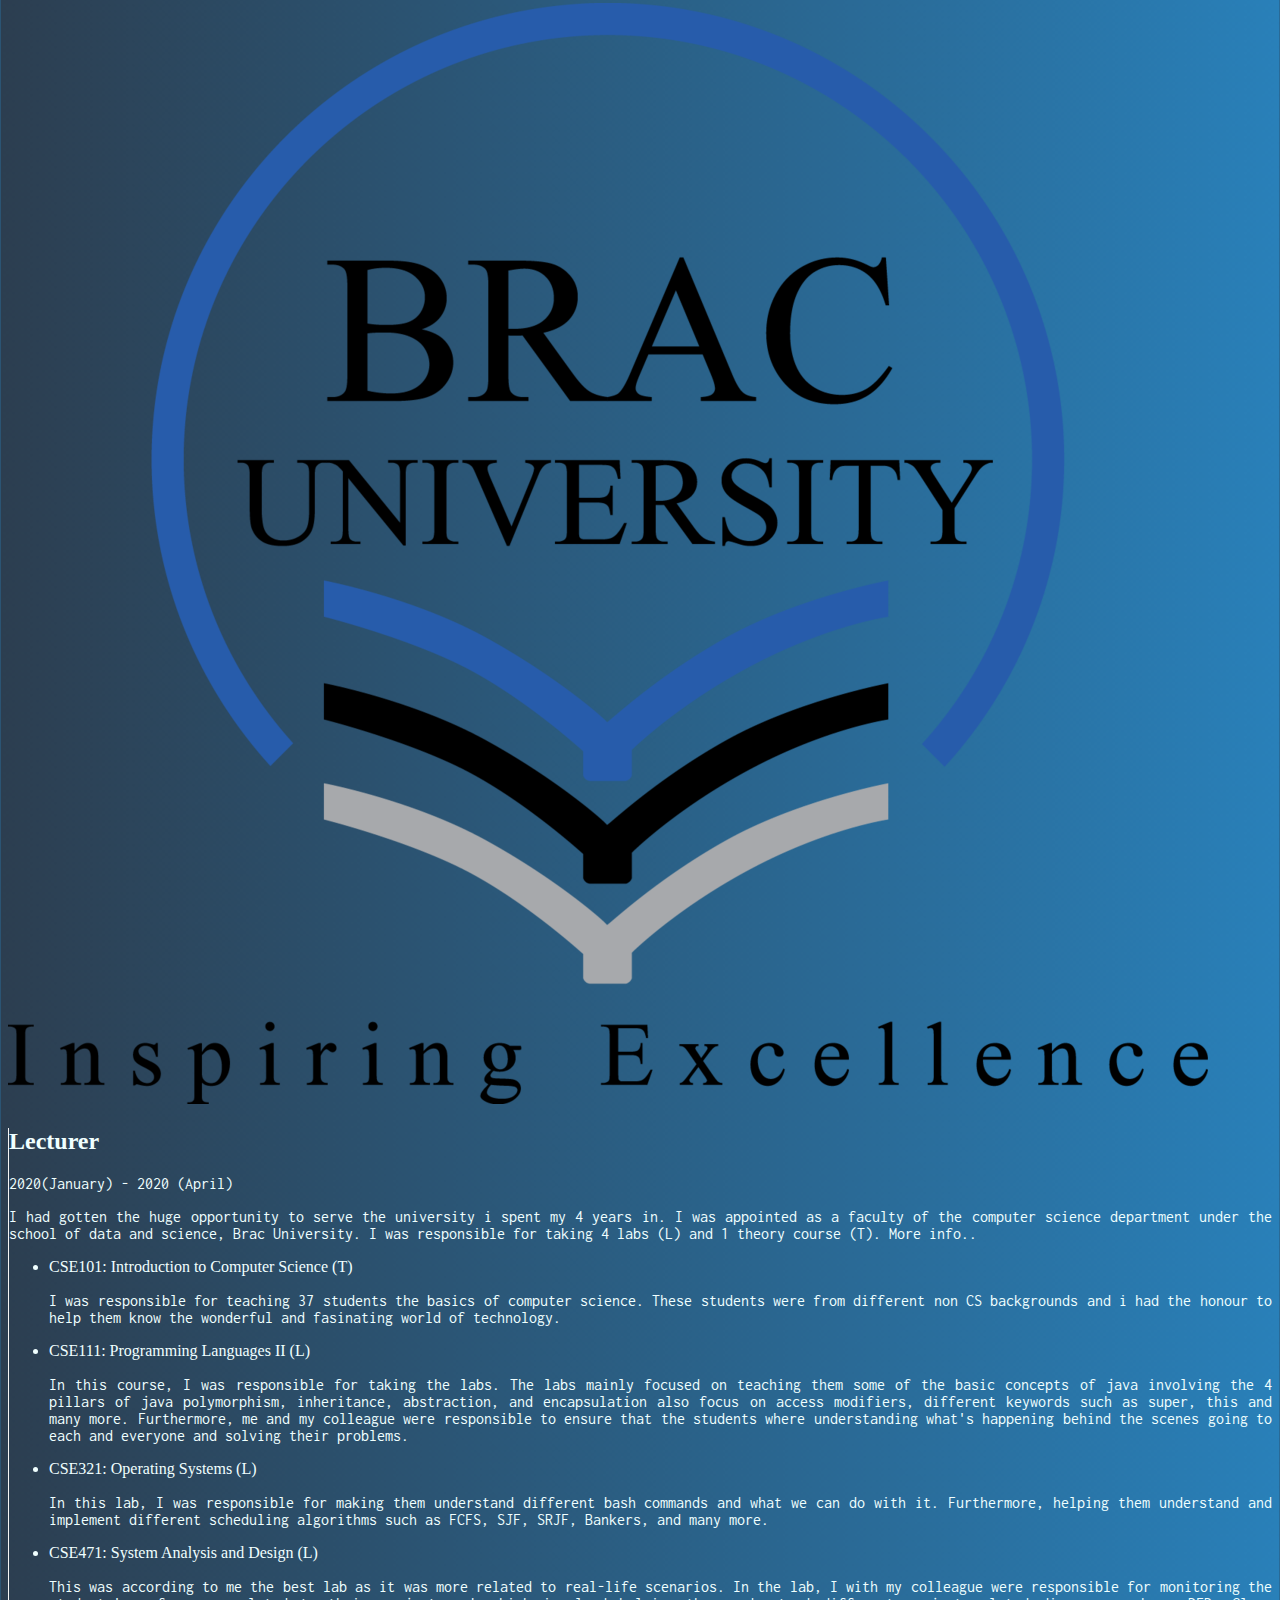
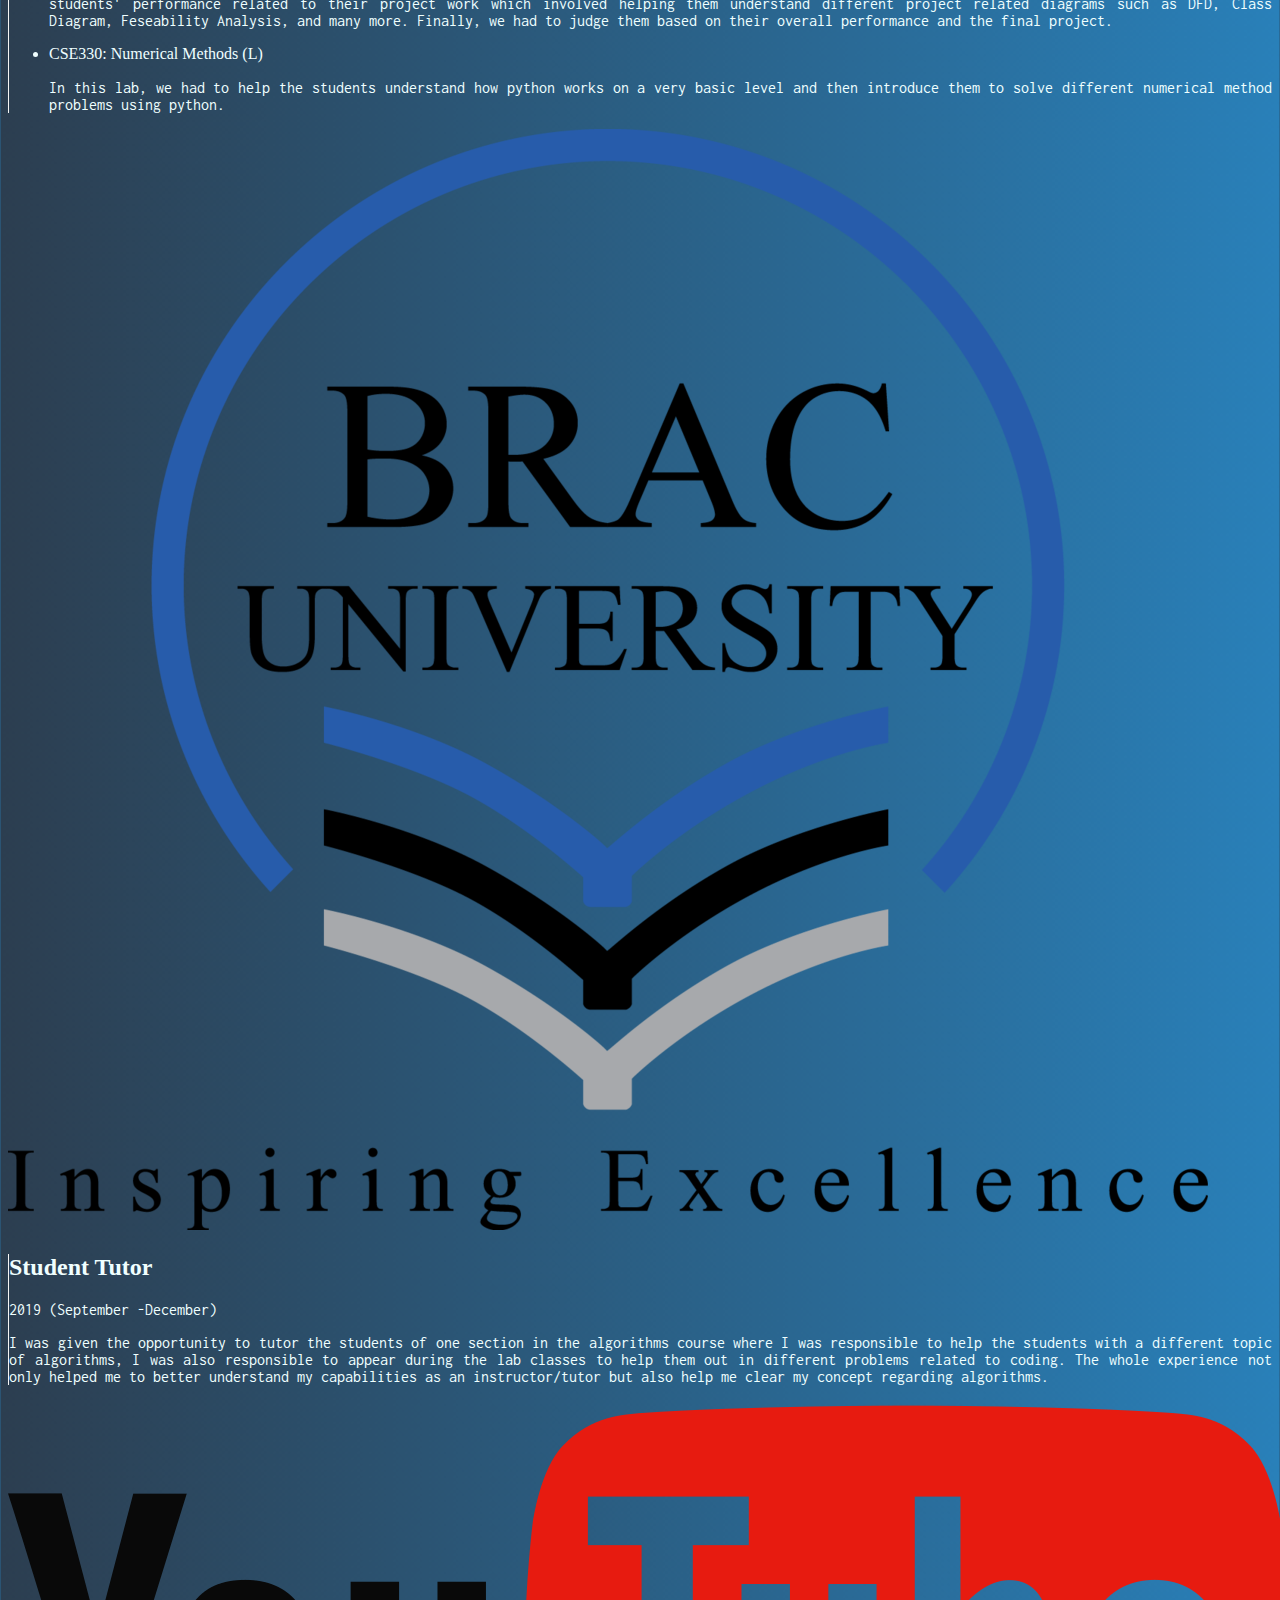
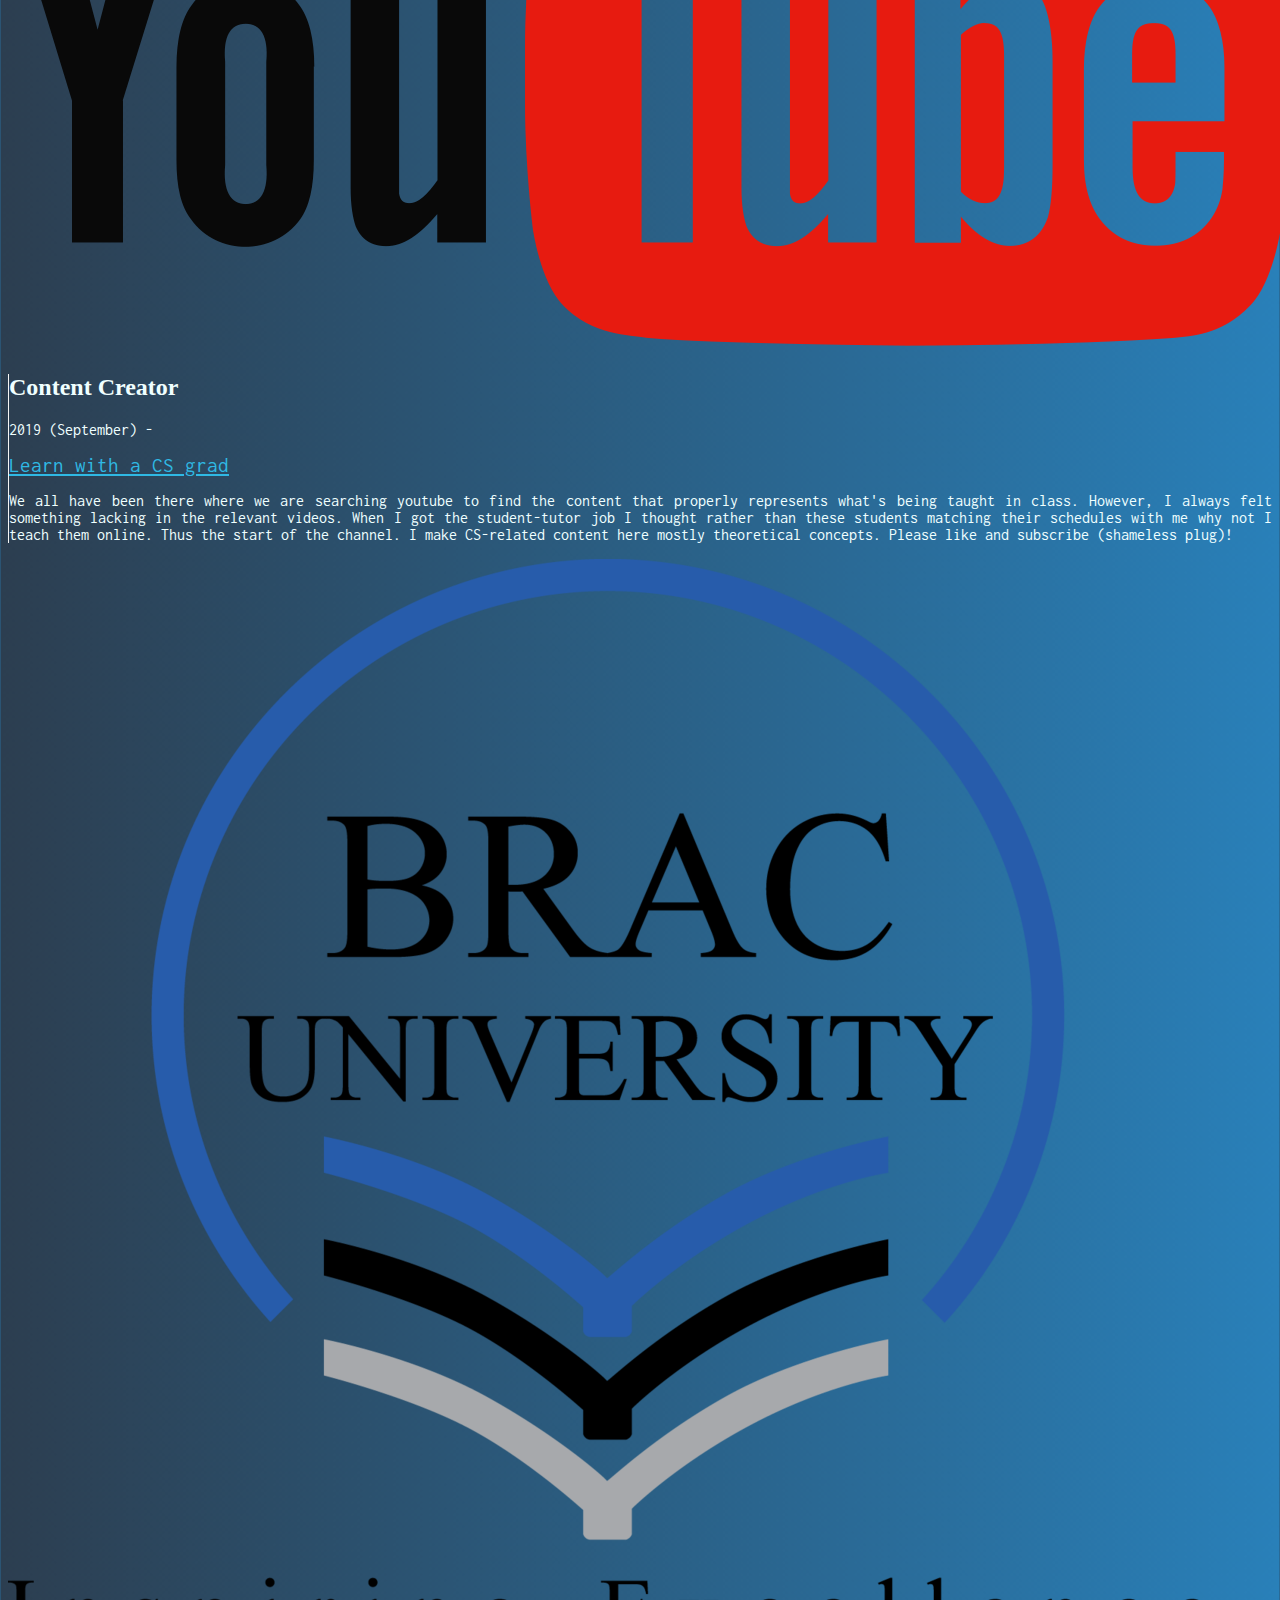
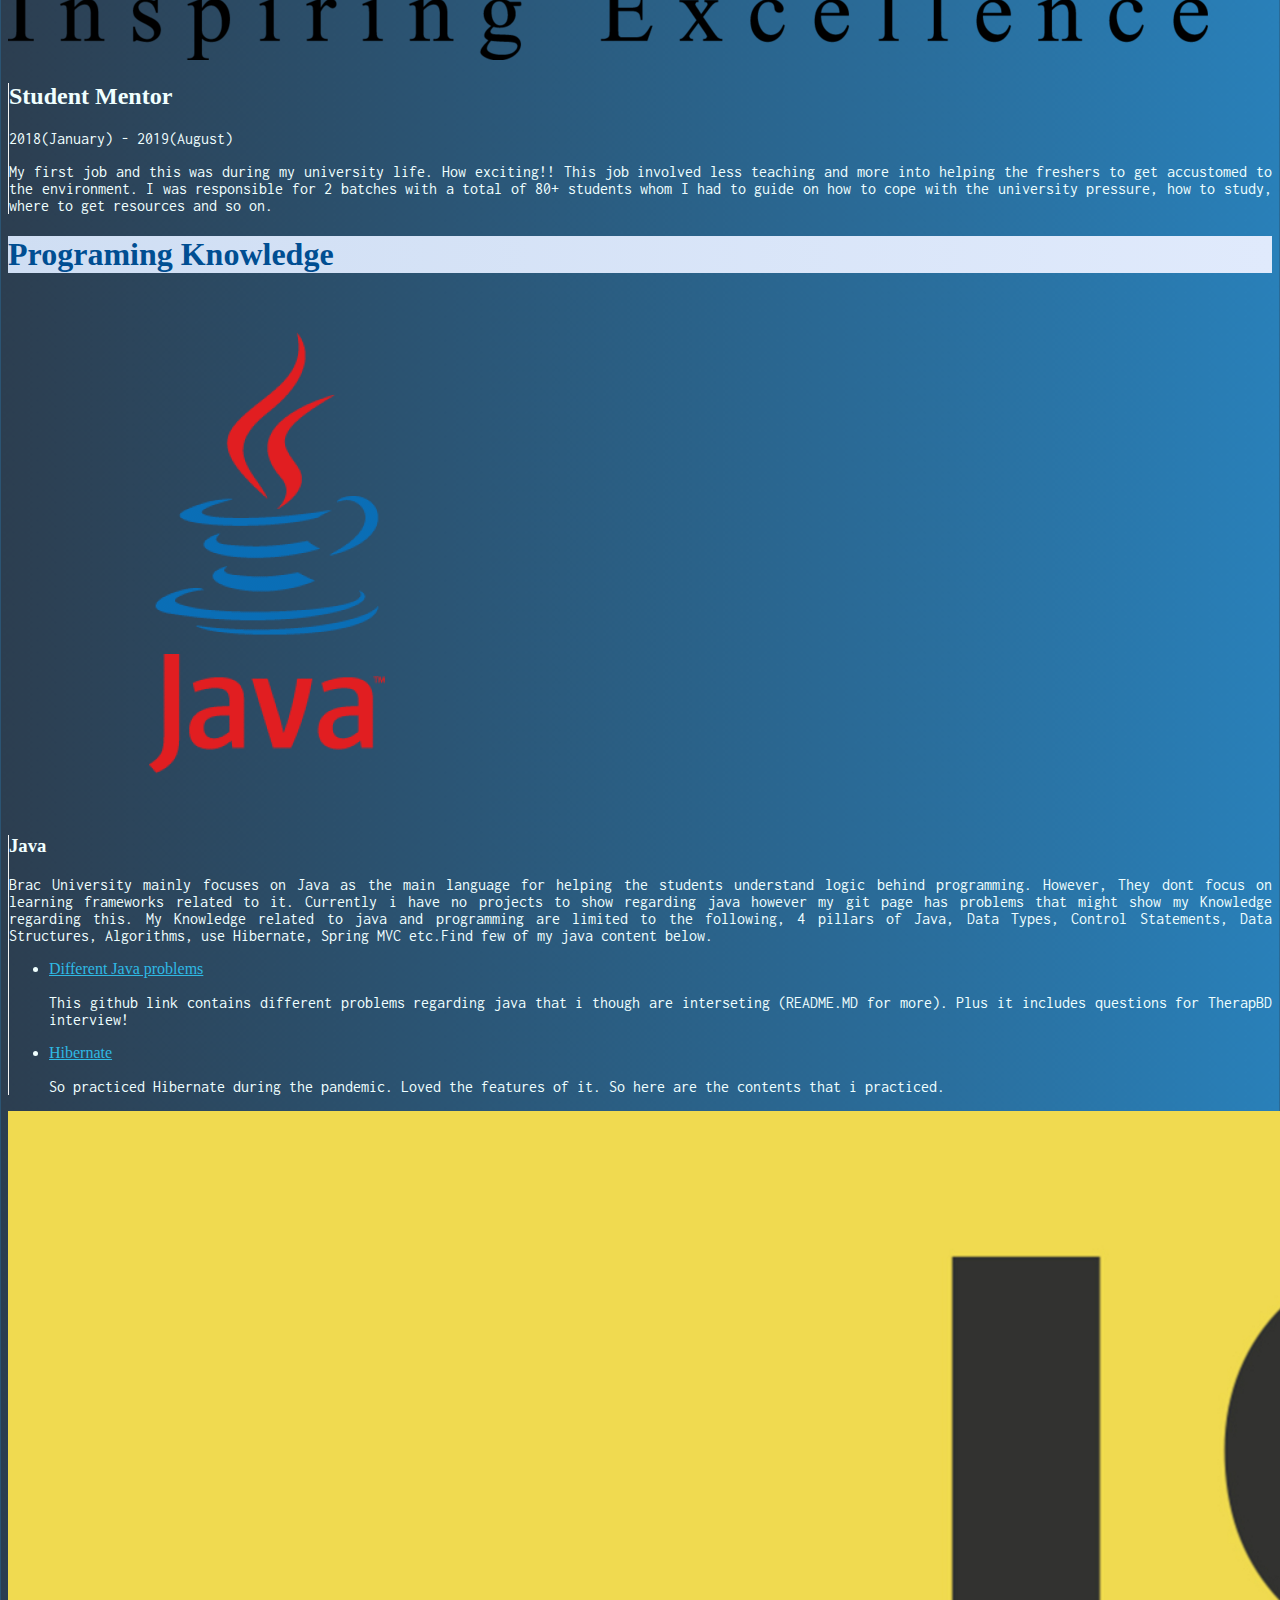
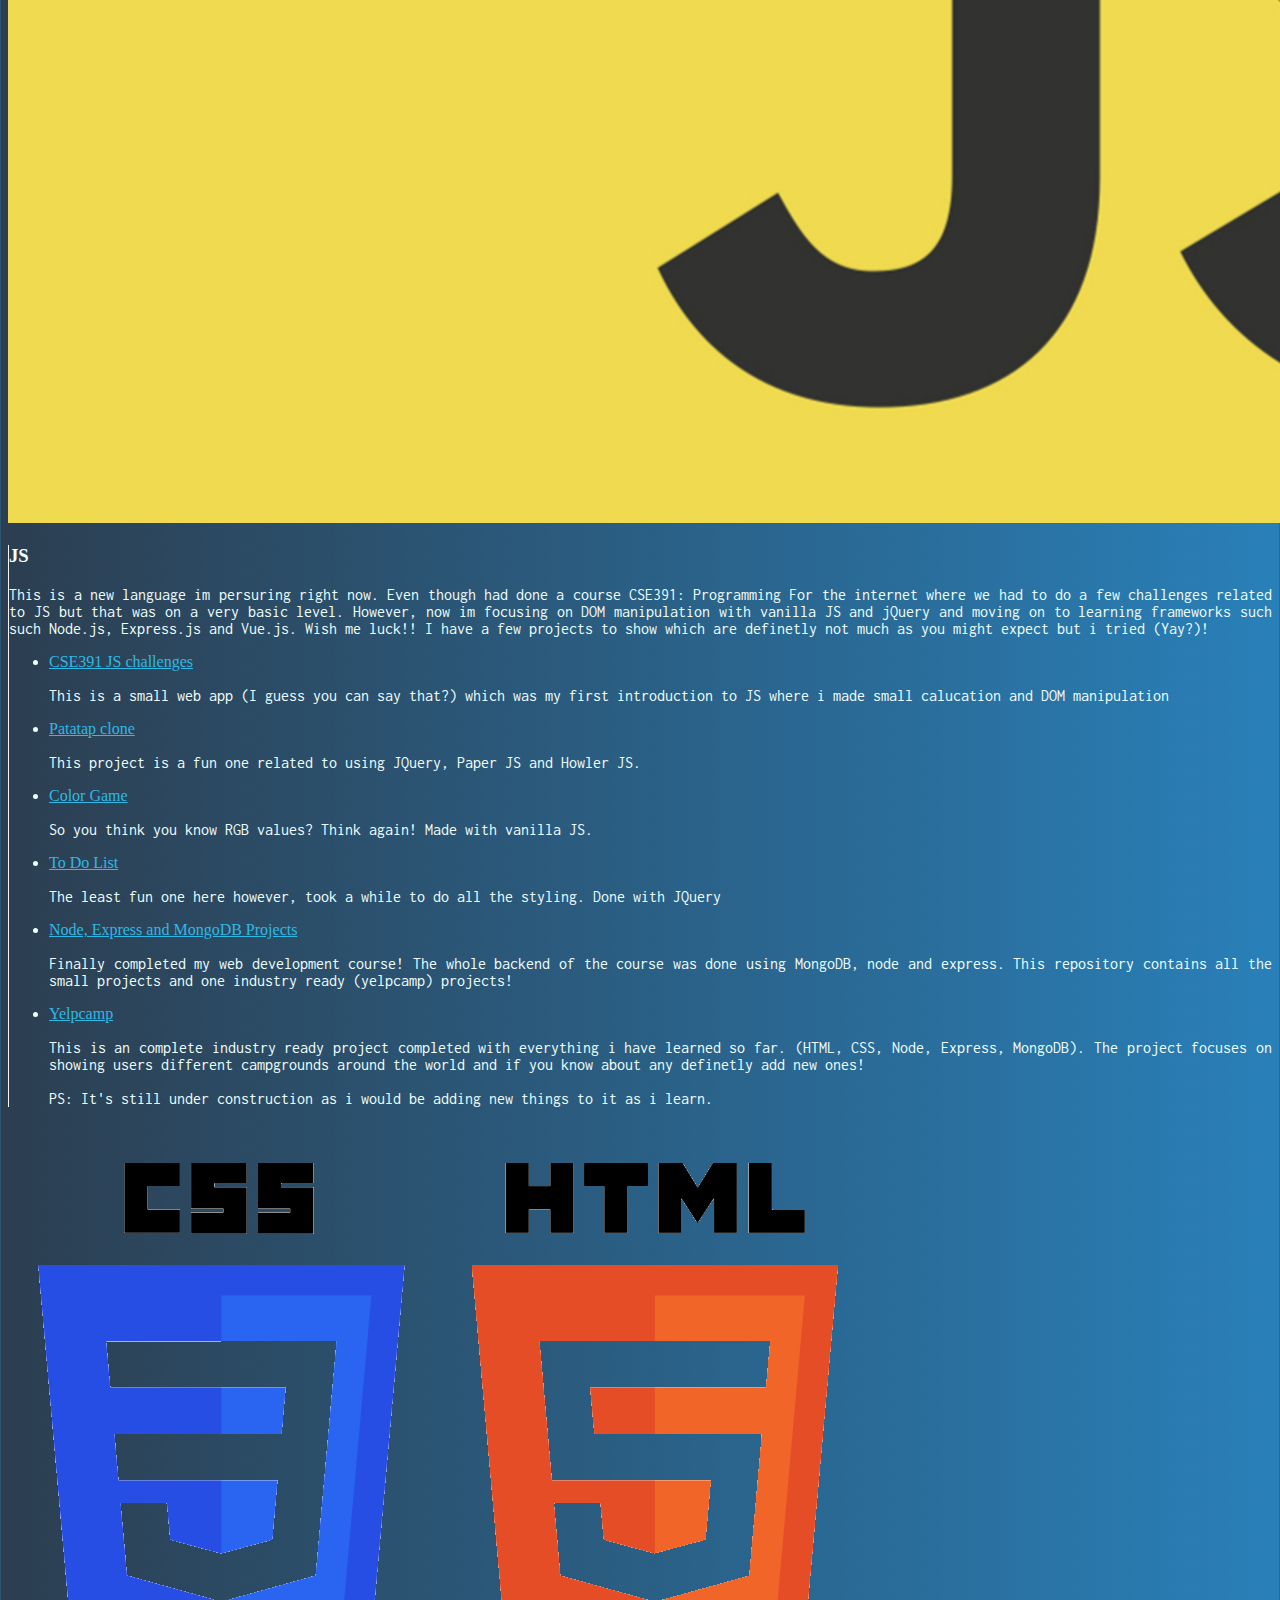
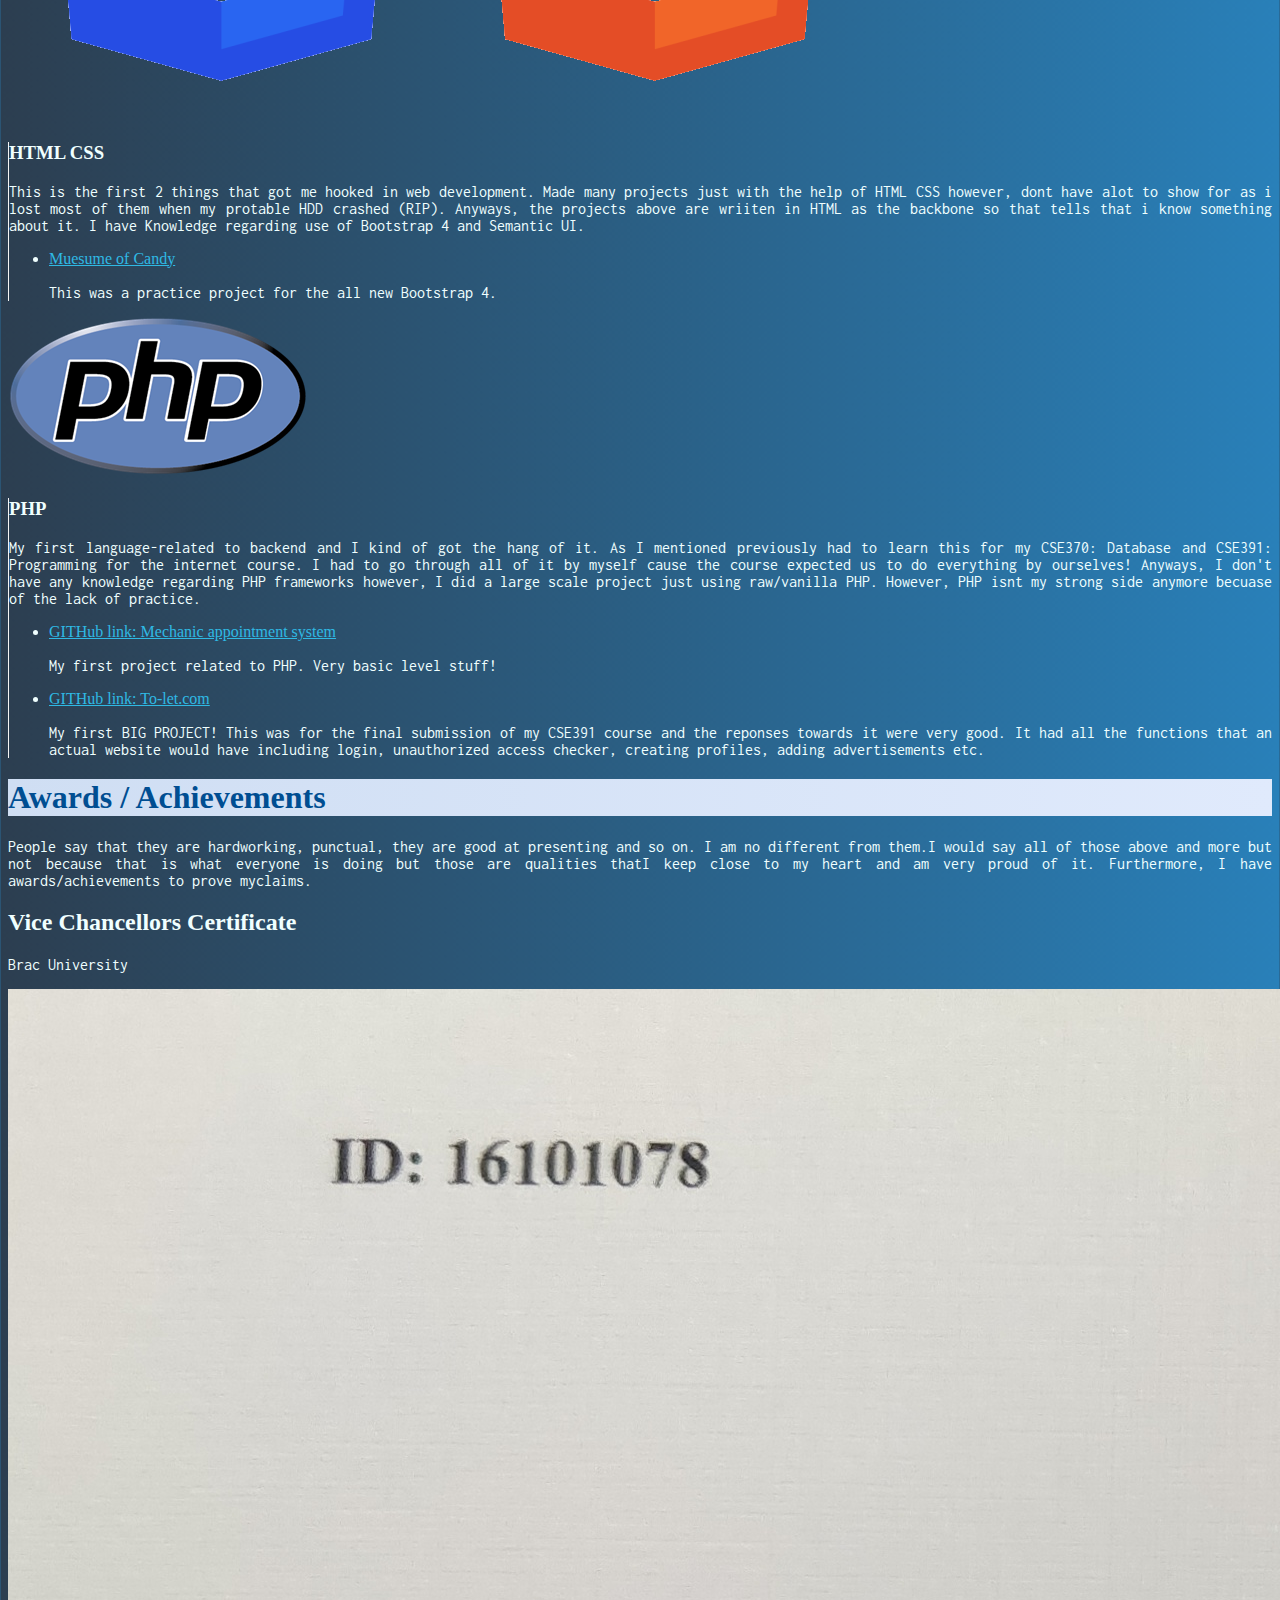
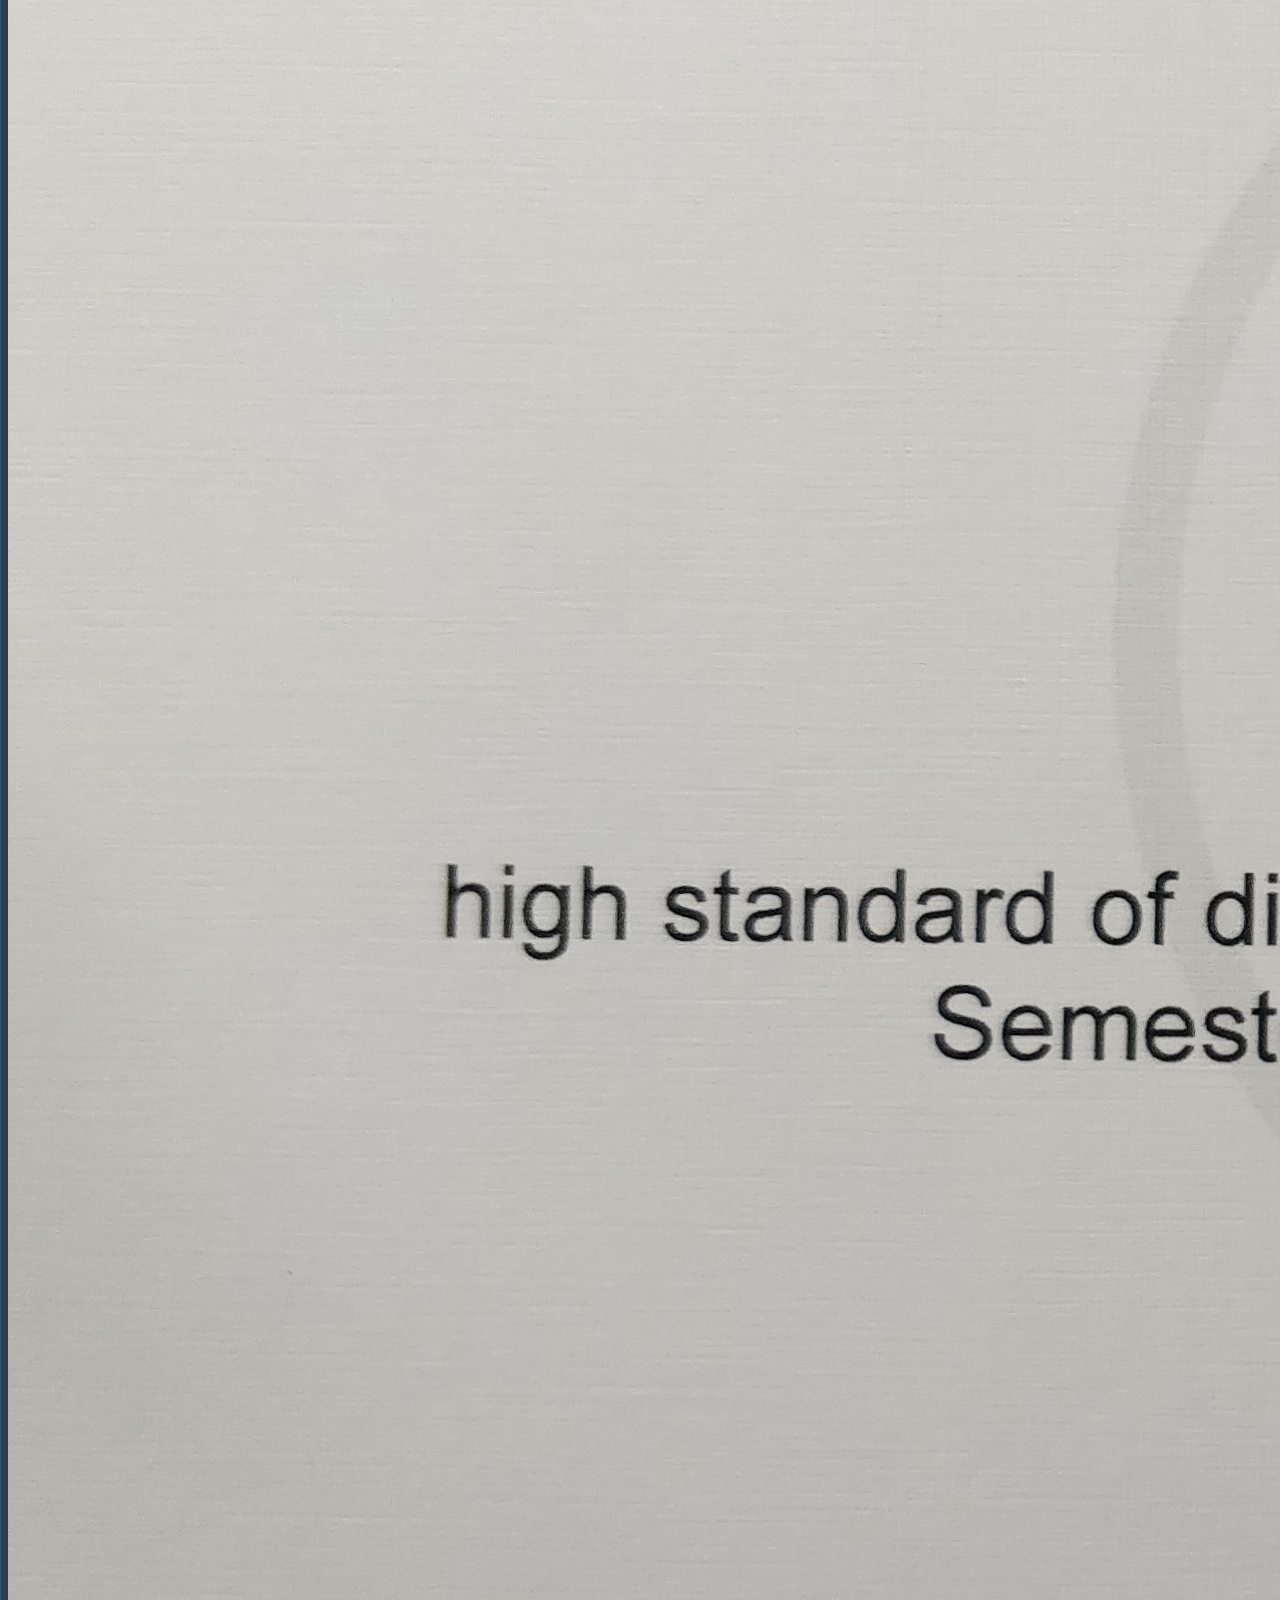
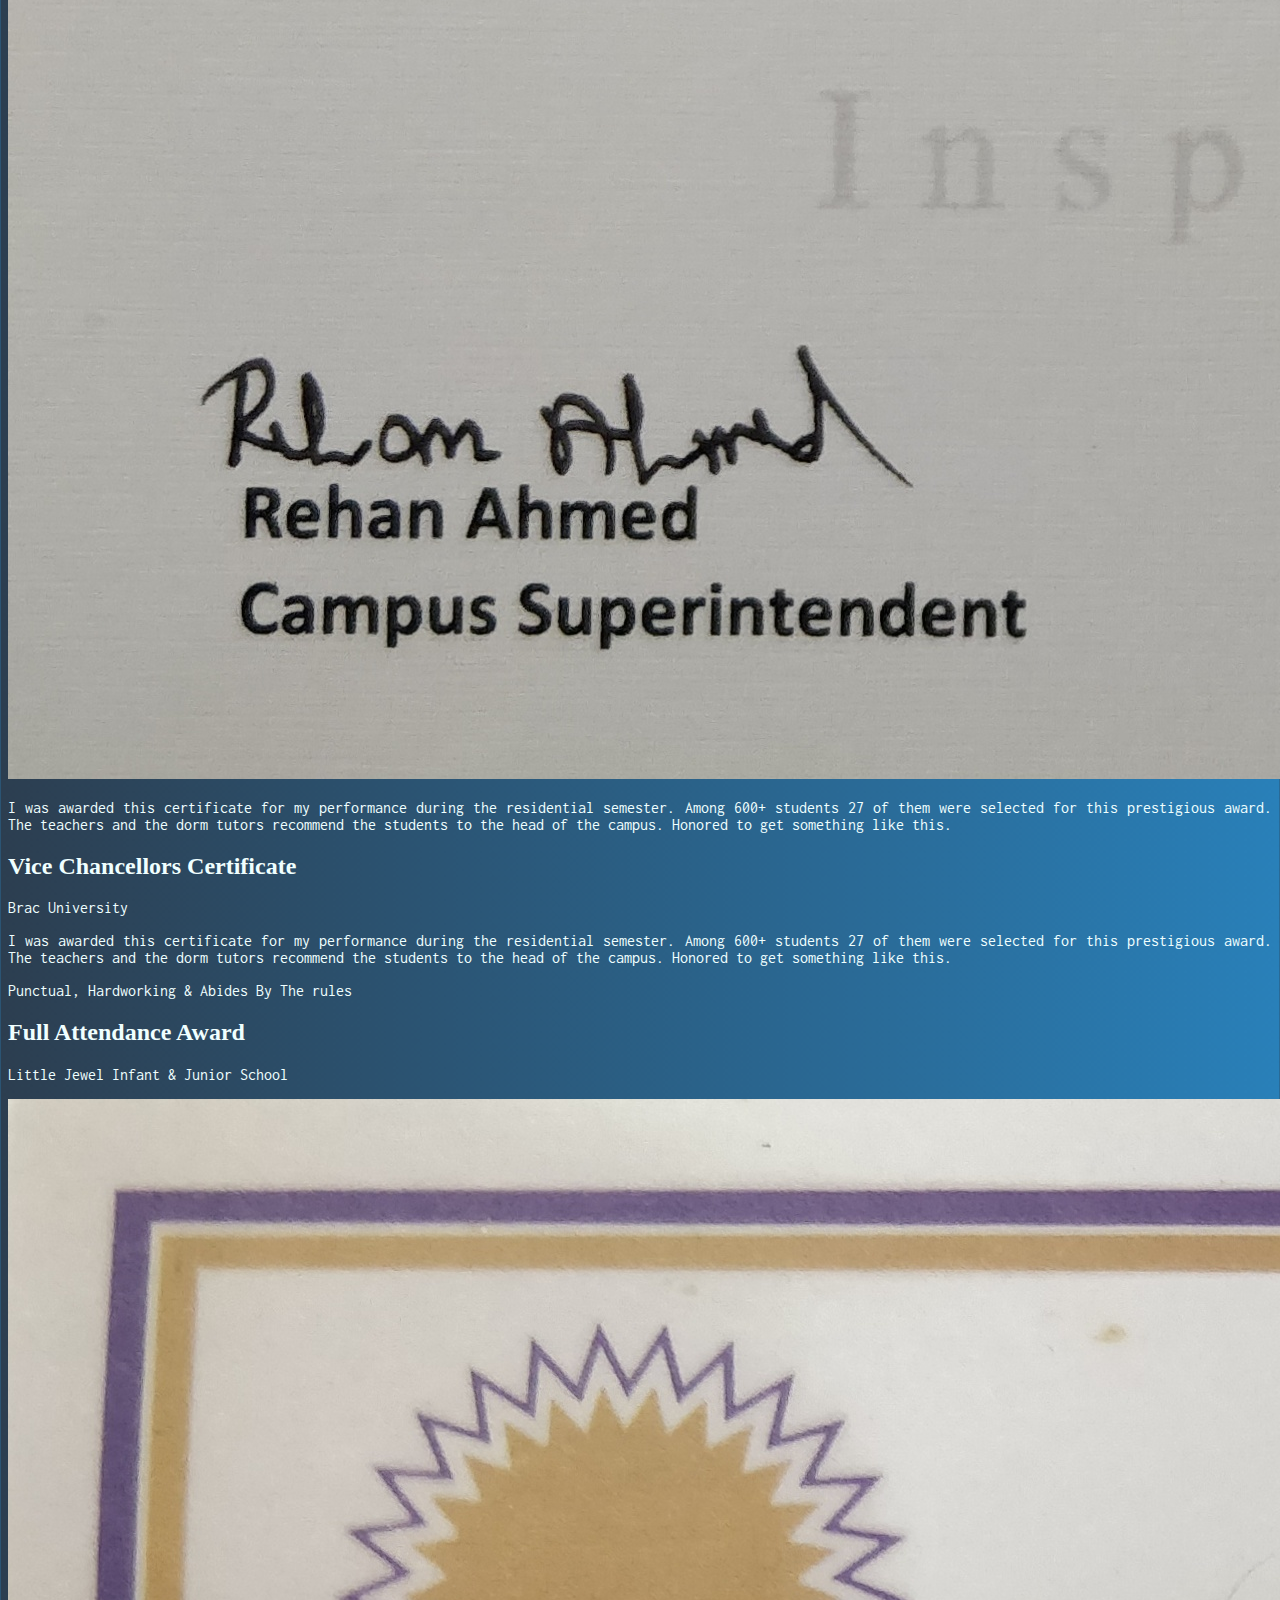
==== commit c7354884: "new project added to JS" ====
--- a/index.html
+++ b/index.html
@@ -84,13 +84,19 @@
                 <div class=" row justify-content-center">
                     <div class="col-12 col-md-8">
                         <h1>Hello there, I'm Maruf</h1>
-                        <p> 
-                            I am a 23-year computer scientist. I recently completed my bachelors from <a href="https://www.bracu.ac.bd/">Brac University</a>   and currently unemployed. 
-                            Things are a bit frustrating right now cause seems like I'm fighting to get a job among thousand other and who are far better candidates 
-                            than me. Yes, I have an above-average <a href="#education">CGPA</a>  but to be very honest I don't have a lot of technical skills but I'm learning every day. 
-                            Doing online courses and practicing, which you can see <a href="#programming">below!</a>  Anyways, the more I learn the more I feel I don't know a lot of things. 
-                            If you are a recruiter welcome to my site! I hope you like it and I am continuously updating it to show what I have learned! I know its not a 
-                            lot but I hope you can see that i won't give up. However, if your my friend or a family member hey there!!!! Thanks for stalking! <i class="fas fa-heart"></i> </p>
+                        <p>
+                            I am a 23-year computer scientist. I recently completed my bachelors from <a
+                                href="https://www.bracu.ac.bd/">Brac University</a> and currently unemployed.
+                            Things are a bit frustrating right now cause seems like I'm fighting to get a job among
+                            thousand other and who are far better candidates
+                            than me. Yes, I have an above-average <a href="#education">CGPA</a> but to be very honest I
+                            don't have a lot of technical skills but I'm learning every day.
+                            Doing online courses and practicing, which you can see <a href="#programming">below!</a>
+                            Anyways, the more I learn the more I feel I don't know a lot of things.
+                            If you are a recruiter welcome to my site! I hope you like it and I am continuously updating
+                            it to show what I have learned! I know its not a
+                            lot but I hope you can see that i won't give up. However, if your my friend or a family
+                            member hey there!!!! Thanks for stalking! <i class="fas fa-heart"></i> </p>
                     </div>
                 </div>
             </div>
@@ -376,8 +382,24 @@
                                     href="https://marufmonem.github.io/JavaScript-Practice-/jQuery/Todo%20List%20Project/">To
                                     Do List</a></li>
                             <p>The least fun one here however, took a while to do all the styling. Done with JQuery</p>
+
+                            <li><a href="https://github.com/MarufMonem/NodePractices">Node, Express and MongoDB Projects
+                                </a></li>
+                            <p>Finally completed my web development course! The whole backend of the course was done
+                                using MongoDB, node and express. This
+                                repository contains all the small projects and one industry ready (yelpcamp) projects!
+                            </p>
+
+                            <li><a href="https://peaceful-basin-51638.herokuapp.com/">Yelpcamp
+                            </a></li>
+                            <p>This is an complete industry ready project completed with everything i have learned so far. 
+                                (HTML, CSS, Node, Express, MongoDB). The project focuses on showing users different campgrounds
+                                around the world and if you know about any definetly add new ones! 
+                                <br><br>
+                               <span> PS: It's still under construction as i would be adding new things to it as i learn. </span>
+                            </p>
                         </ul>
-                        </p>
+                        
                     </div>
                 </div>
 
@@ -628,7 +650,8 @@
             <h1 class="text-center display-5 py-2 mt-5 title">Research Works</h1>
             <div class="container">
                 <p id="awardParagraph" class="pt-4">
-                    To me research work is quite fun! I get to go through books, videos, papers and create something of my own. Havent done a lot
+                    To me research work is quite fun! I get to go through books, videos, papers and create something of
+                    my own. Havent done a lot
                     reaserch work however planing to fill up this section with many more!
                 </p>
 
@@ -640,12 +663,14 @@
                             <h2>Efficient Blockchain System Based on Proof of Segmented Work</h2>
                             <p>IEEE REGION 10 SYMPOSIUM (TENSYMP) 2020</p>
                         </div>
-                        <img src="assets/img/tensymp.PNG" alt="vice chancellors certificate"
-                            class="img img-fluid my-3">
+                        <img src="assets/img/tensymp.PNG" alt="vice chancellors certificate" class="img img-fluid my-3">
                         <p class="d-inline d-md-none my-4">
-                            The research was done during my undergraduate thesis work. After 1 year of going through countless papers, videos, books 
-                            finally we were able to propose a new consensus algorithm that could make crypto-currency much feasible to mine. The results of our research 
-                            presented us with promising results. We had the opportunity to present the paper in IEEE REGION 10 SYMPOSIUM (TENSYMP) 2020 through a virtual 
+                            The research was done during my undergraduate thesis work. After 1 year of going through
+                            countless papers, videos, books
+                            finally we were able to propose a new consensus algorithm that could make crypto-currency
+                            much feasible to mine. The results of our research
+                            presented us with promising results. We had the opportunity to present the paper in IEEE
+                            REGION 10 SYMPOSIUM (TENSYMP) 2020 through a virtual
                             conference due to COVID-19. The reviews of our paper and the presentation were promising.
                         </p>
                     </div>
@@ -654,16 +679,19 @@
                         <h2>Efficient Blockchain System Based on Proof of Segmented Work</h2>
                         <p>IEEE REGION 10 SYMPOSIUM (TENSYMP) 2020</p>
                         <p>
-                            The research was done during my undergraduate thesis work. After 1 year of going through countless papers, videos, books 
-                            finally we were able to propose a new consensus algorithm that could make crypto-currency much feasible to mine. The results of our research 
-                            presented us with promising results. We had the opportunity to present the paper in IEEE REGION 10 SYMPOSIUM (TENSYMP) 2020 through a virtual 
+                            The research was done during my undergraduate thesis work. After 1 year of going through
+                            countless papers, videos, books
+                            finally we were able to propose a new consensus algorithm that could make crypto-currency
+                            much feasible to mine. The results of our research
+                            presented us with promising results. We had the opportunity to present the paper in IEEE
+                            REGION 10 SYMPOSIUM (TENSYMP) 2020 through a virtual
                             conference due to COVID-19. The reviews of our paper and the presentation were promising.
-                        
-                    </div>
-
-                </div>
-                </div>
-                </section>
+
+                    </div>
+
+                </div>
+            </div>
+        </section>
 
         <!-- Footer -->
         <section id="footer" class="mt-5 pt-5 mx-0">
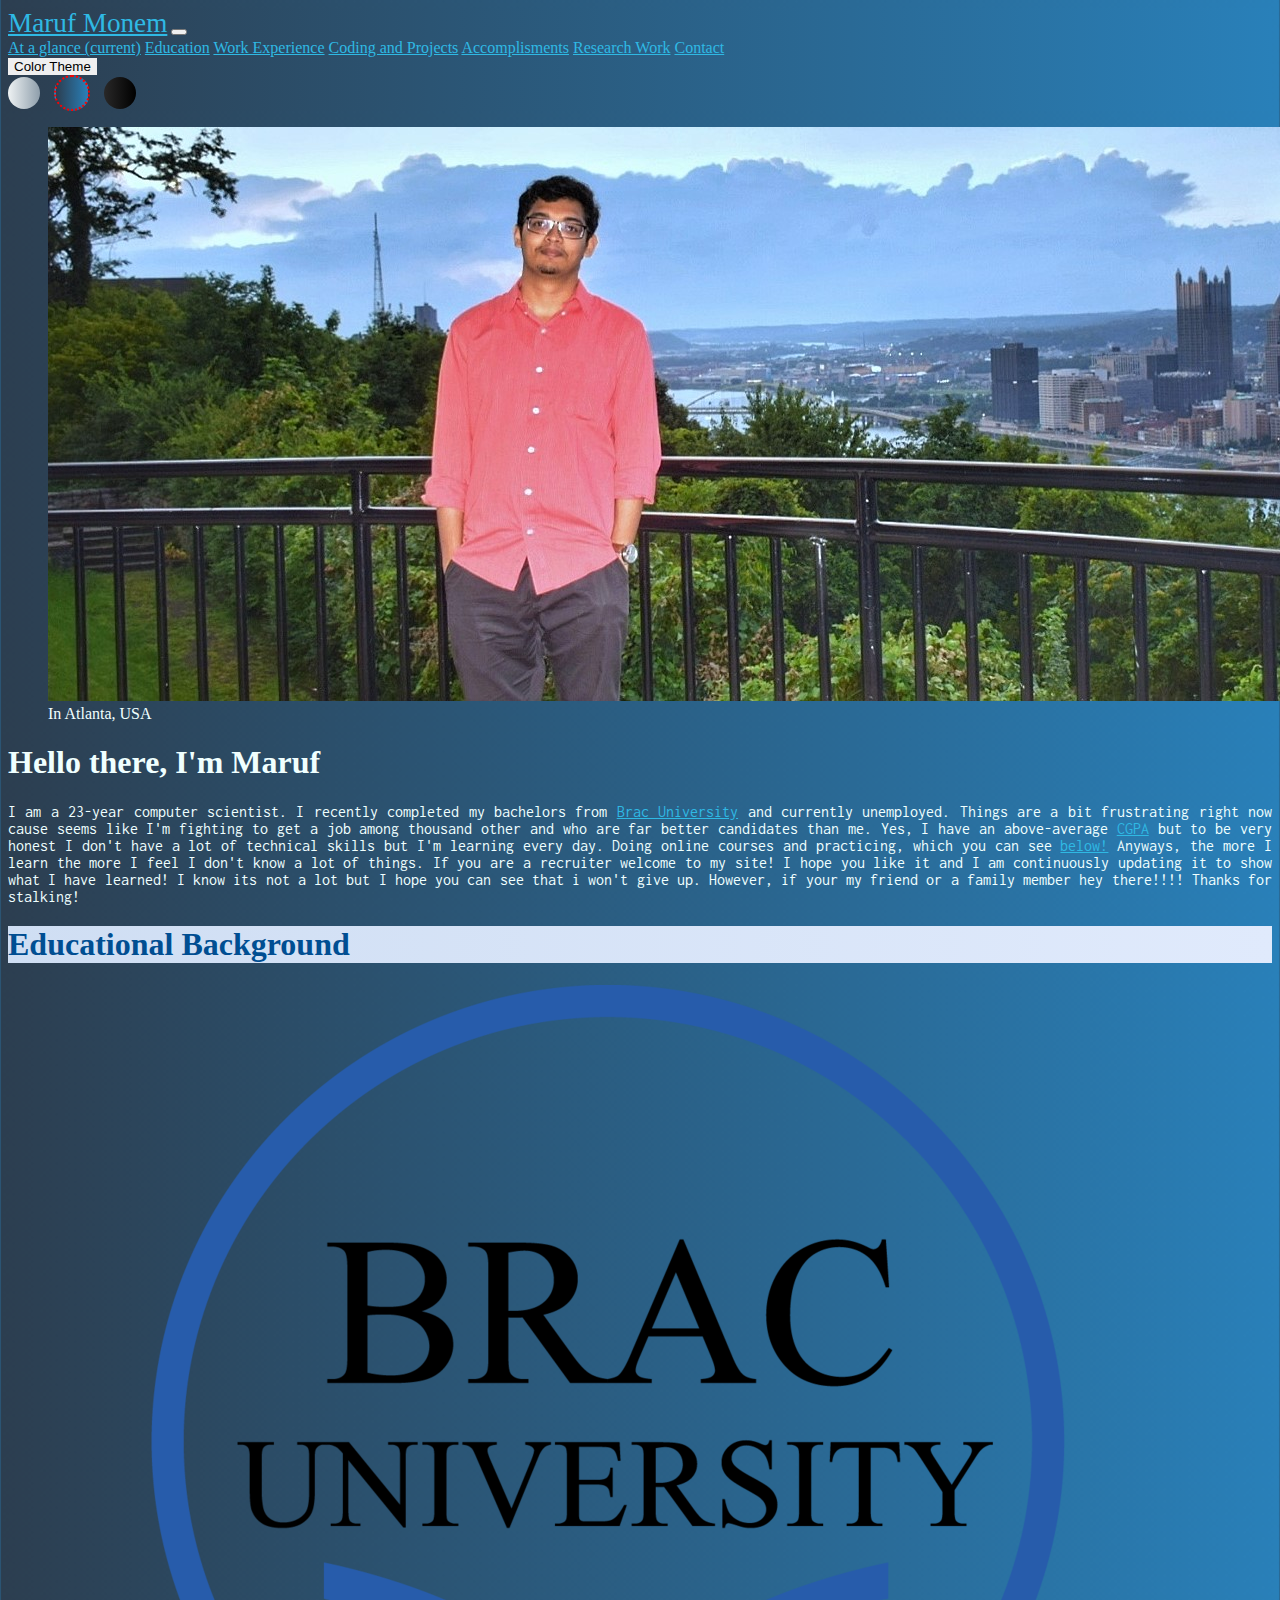
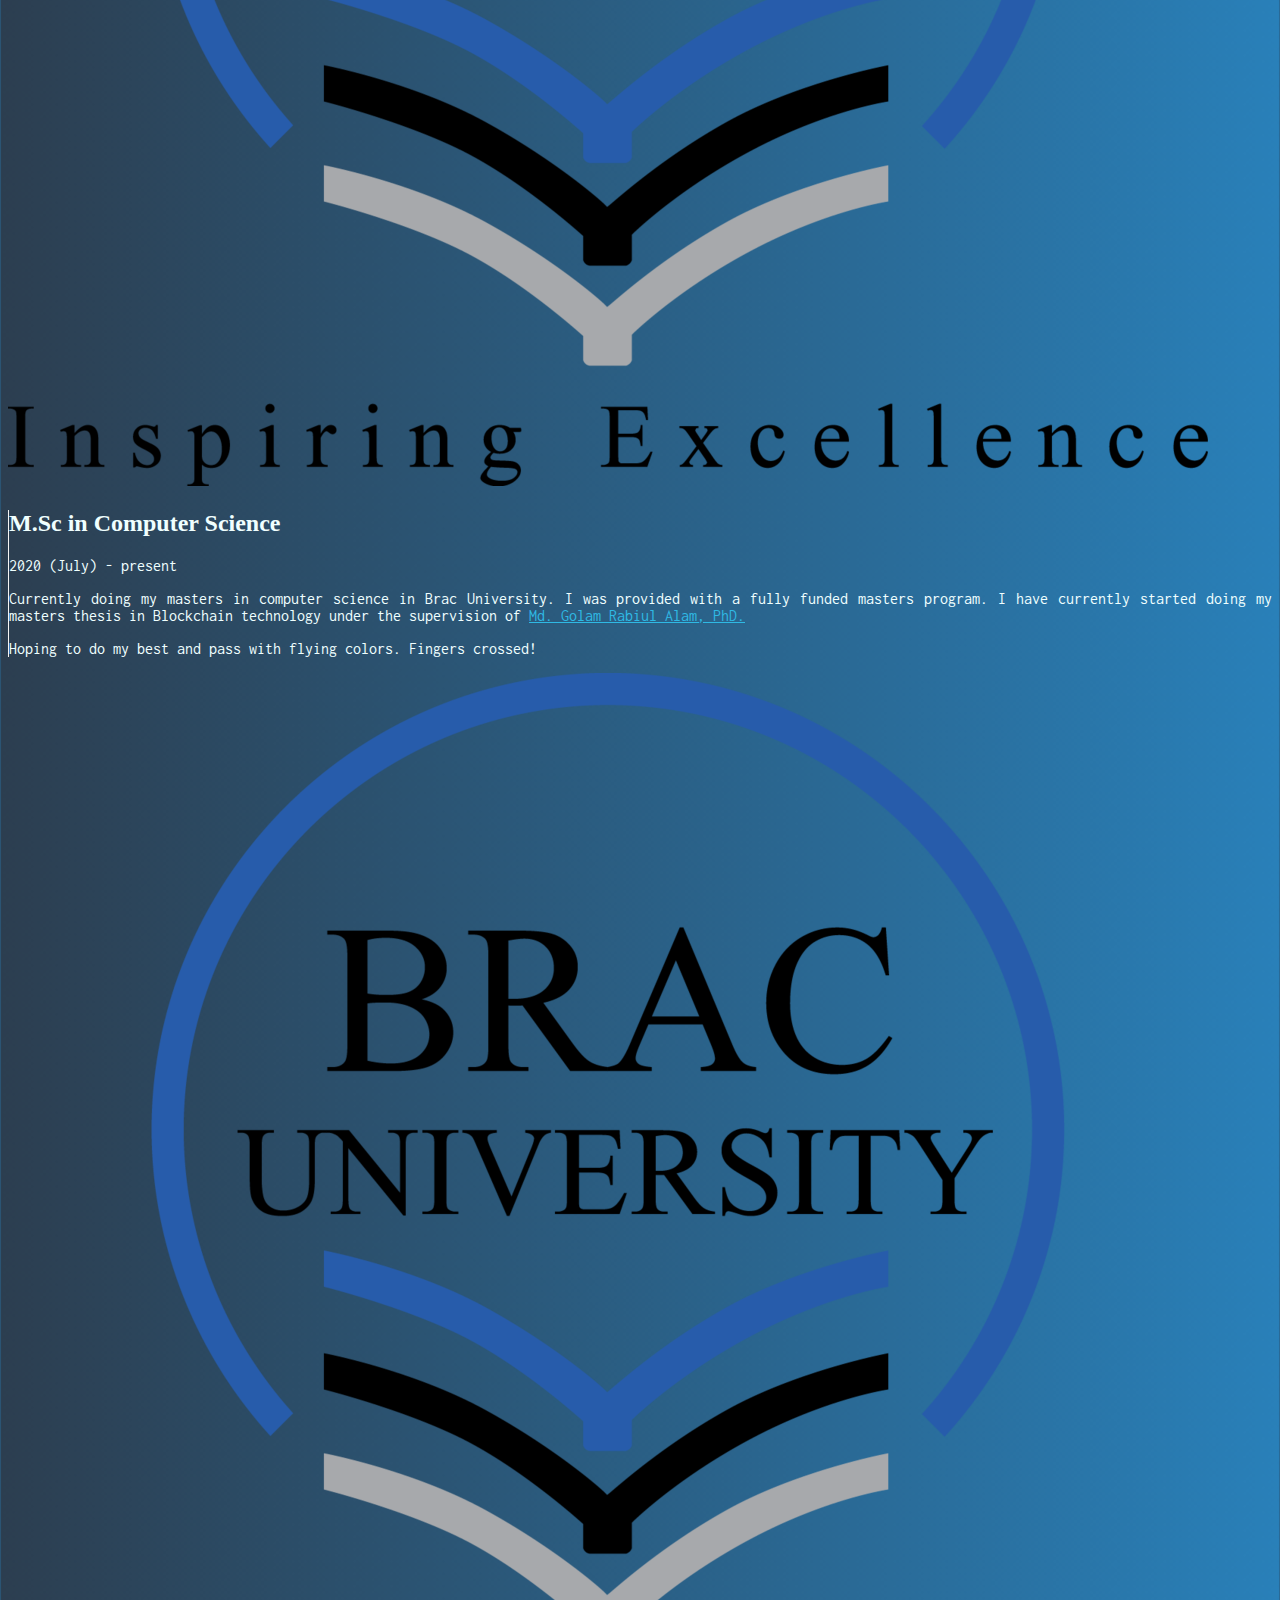
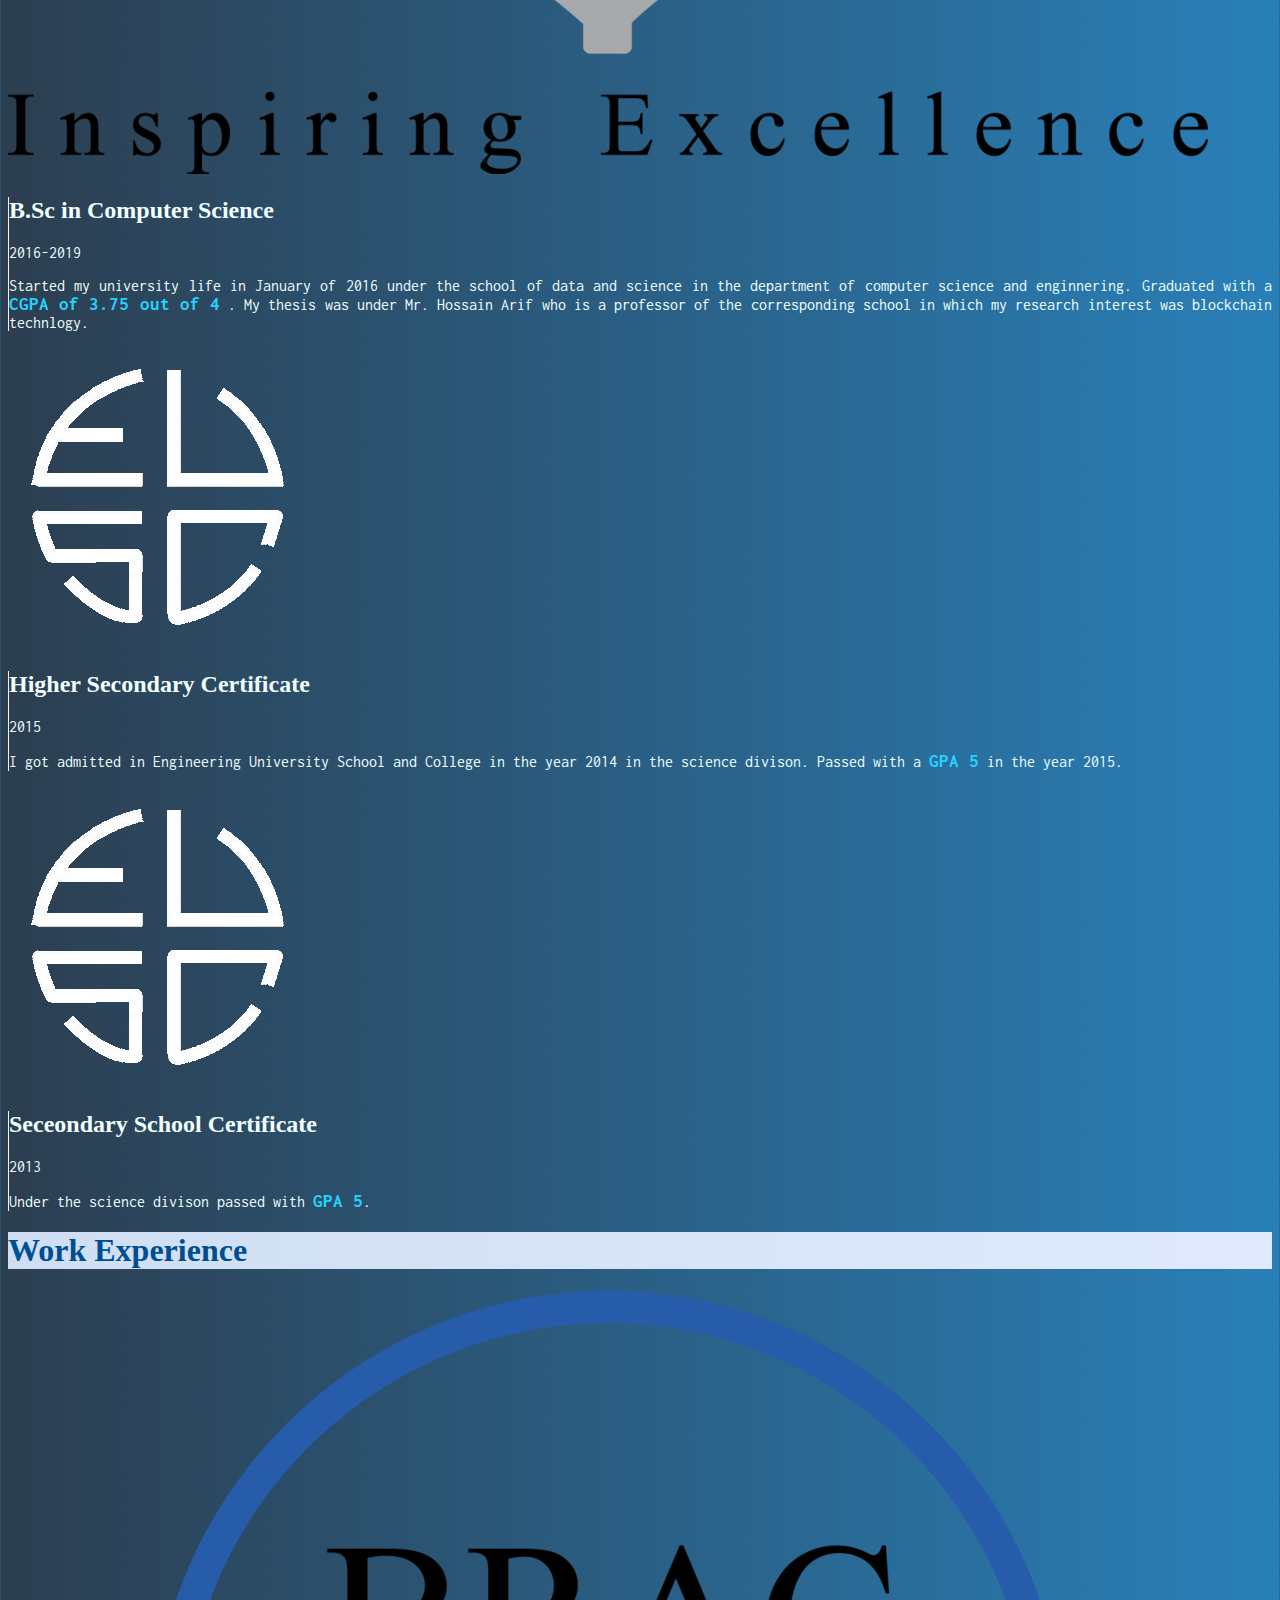
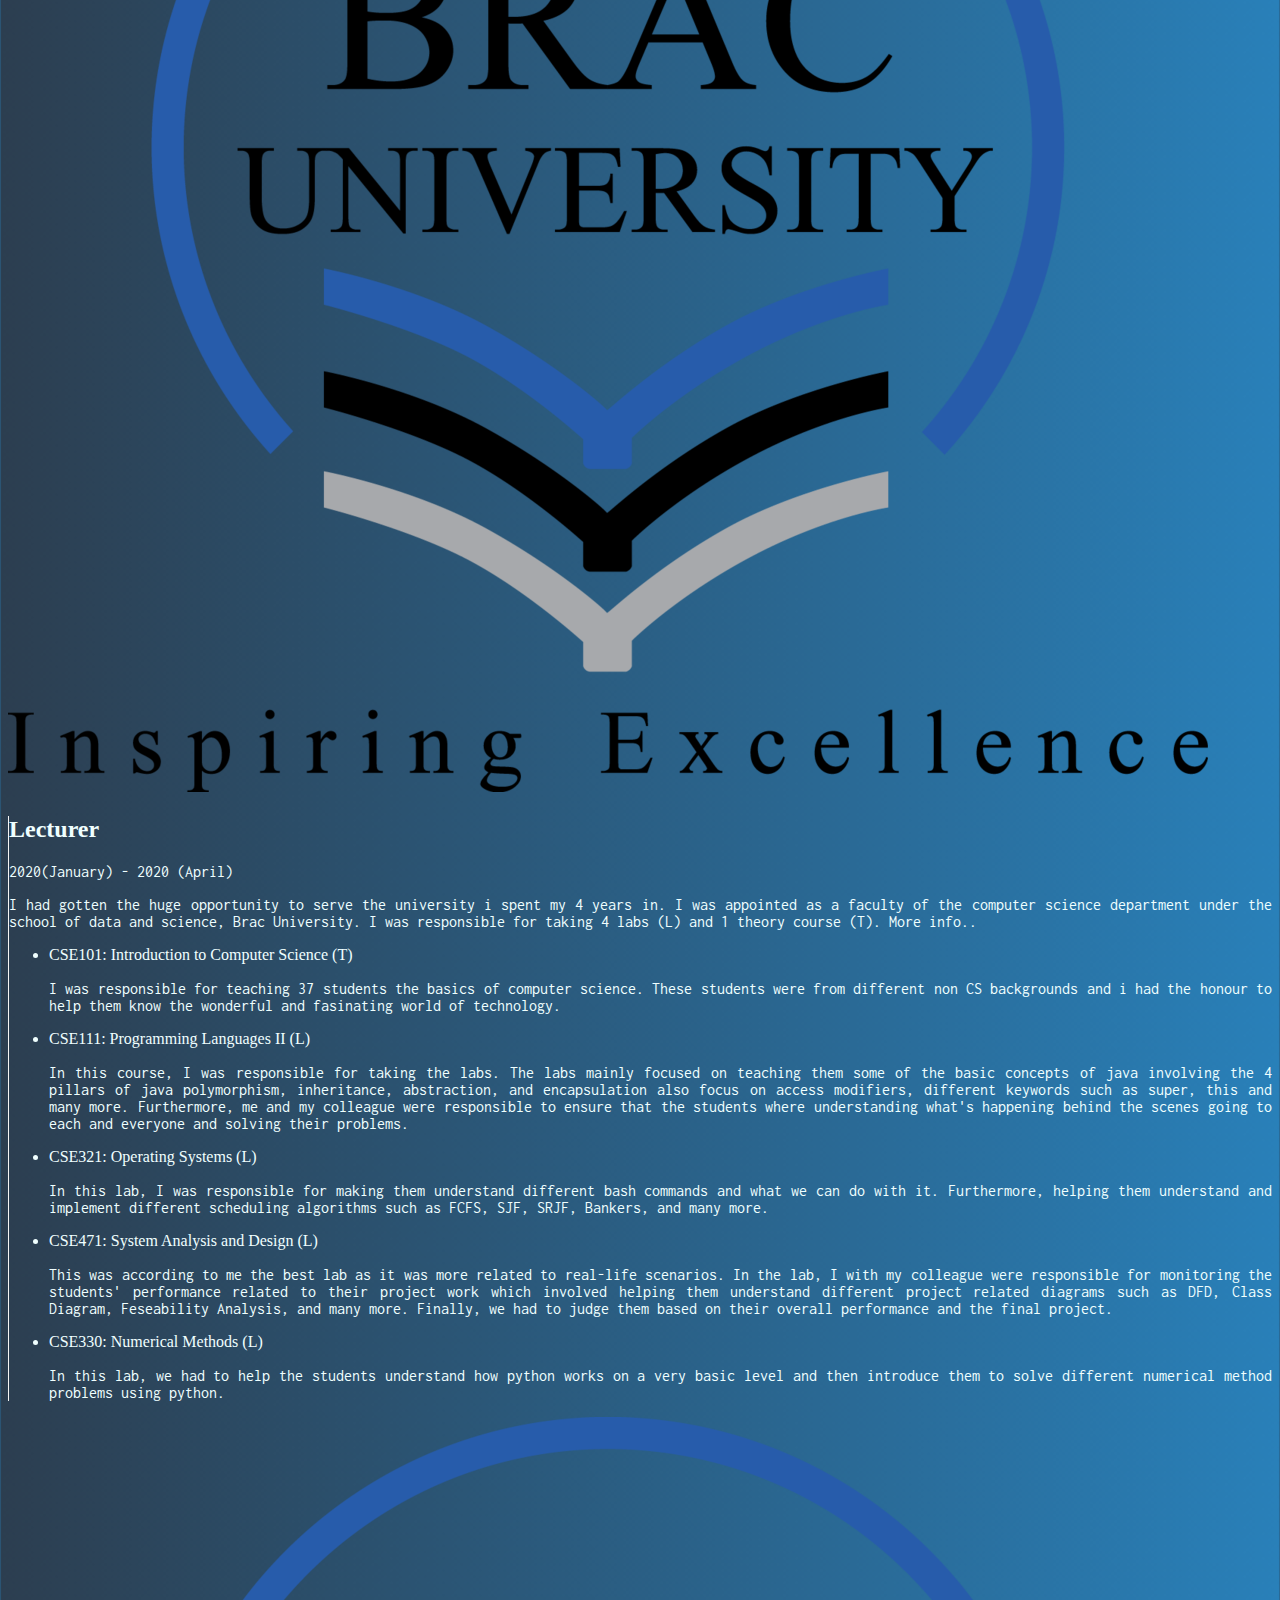
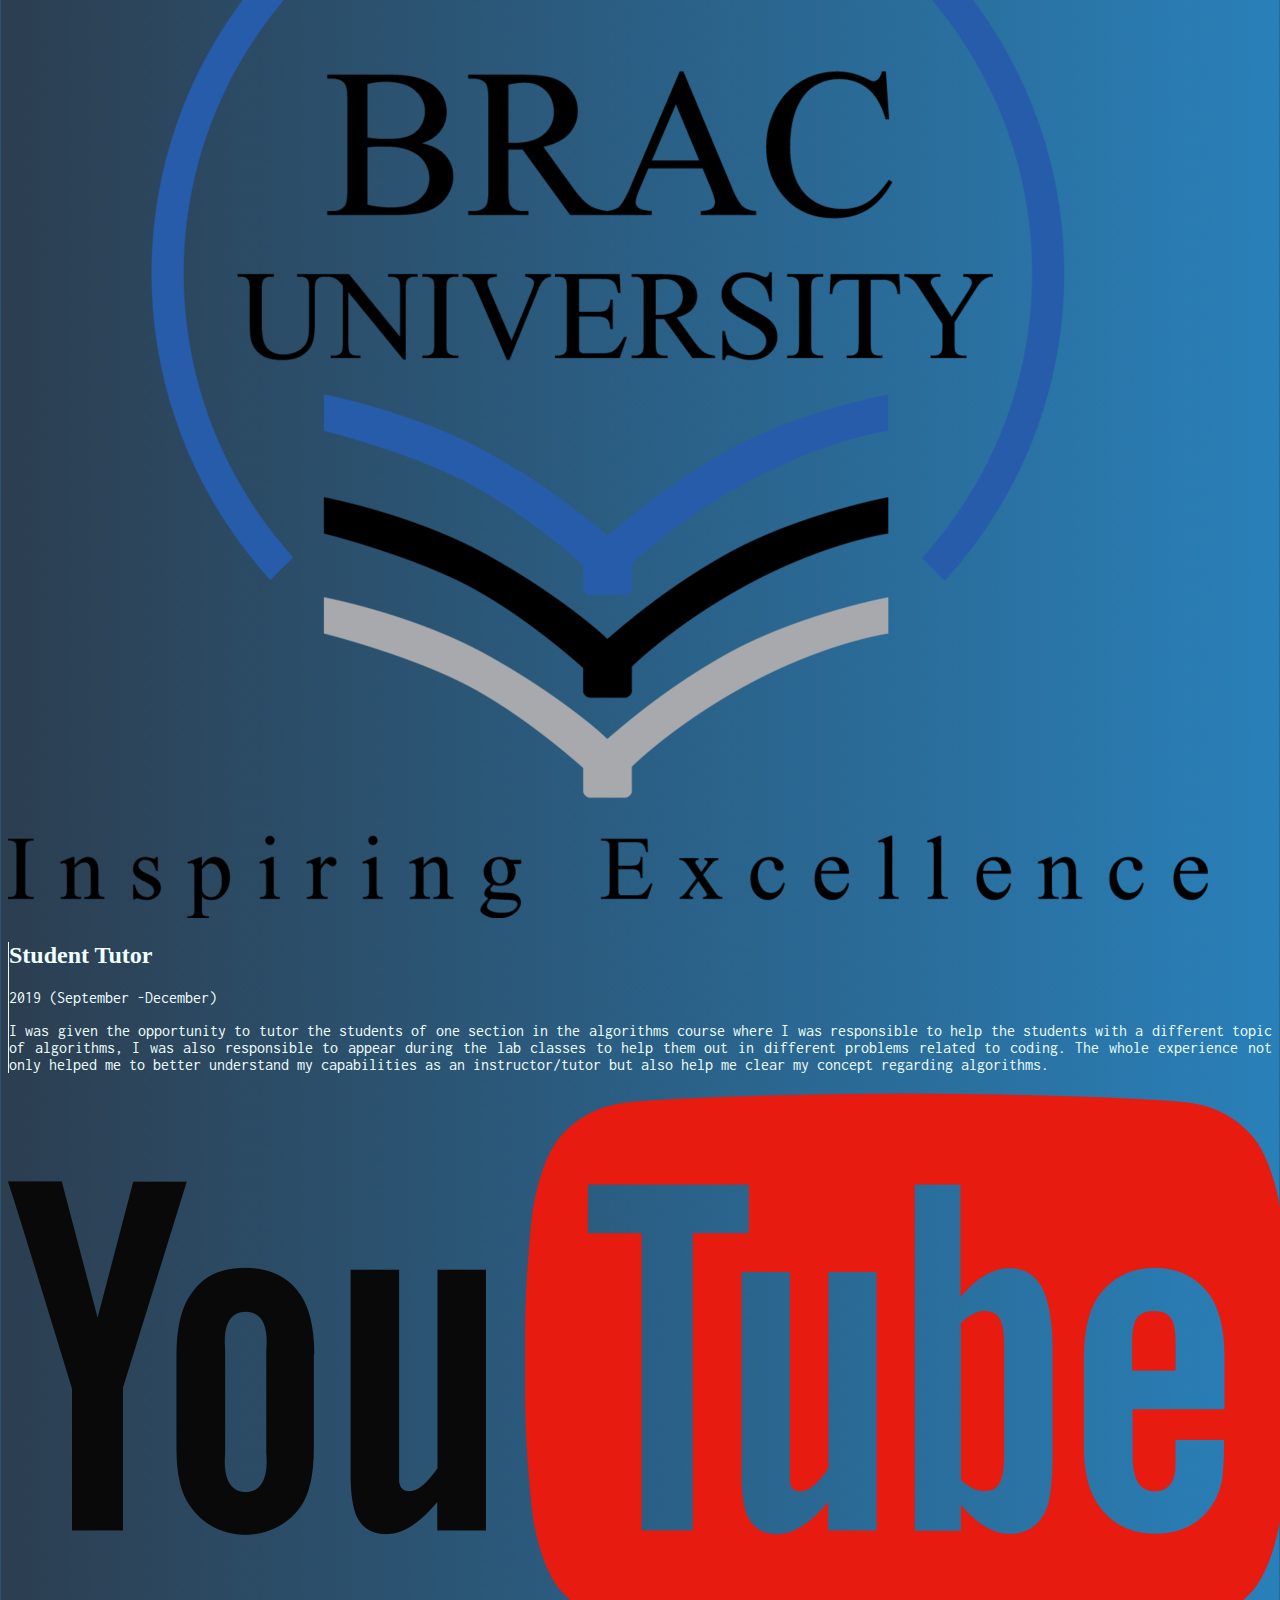
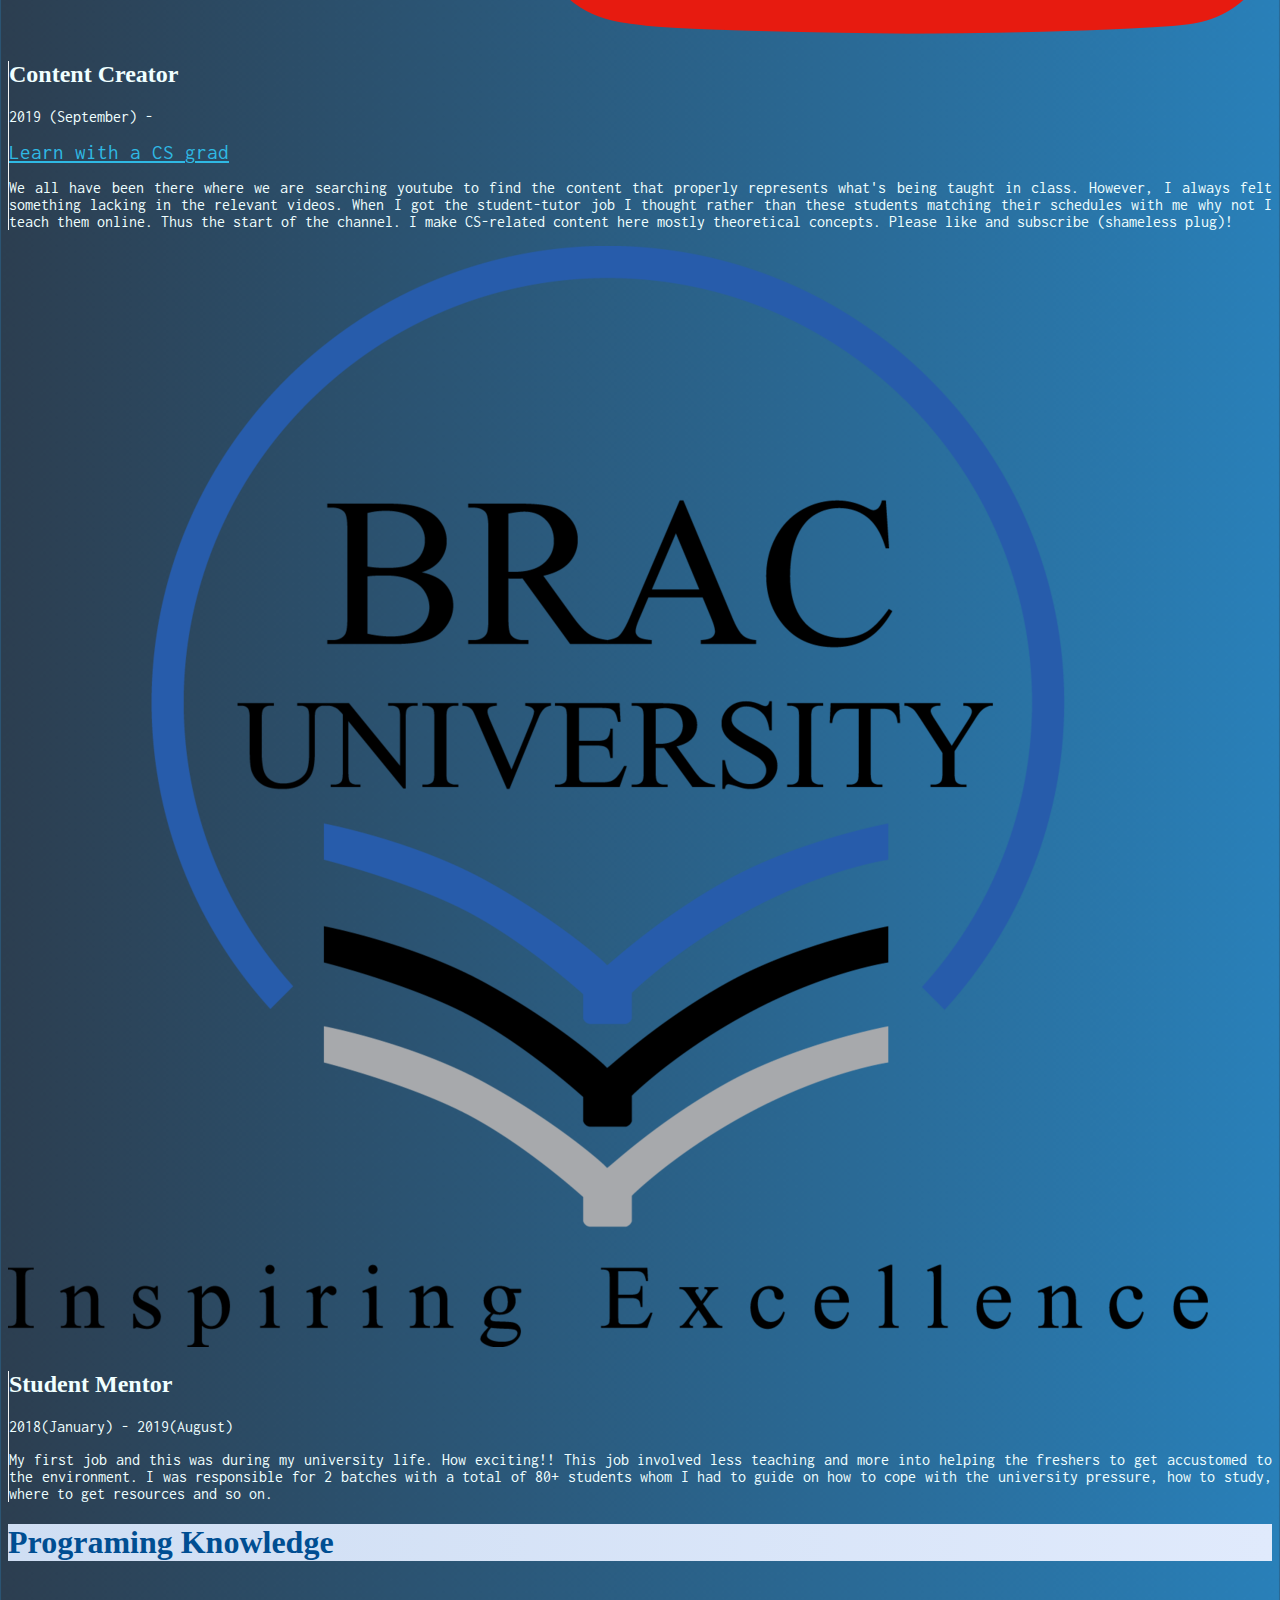
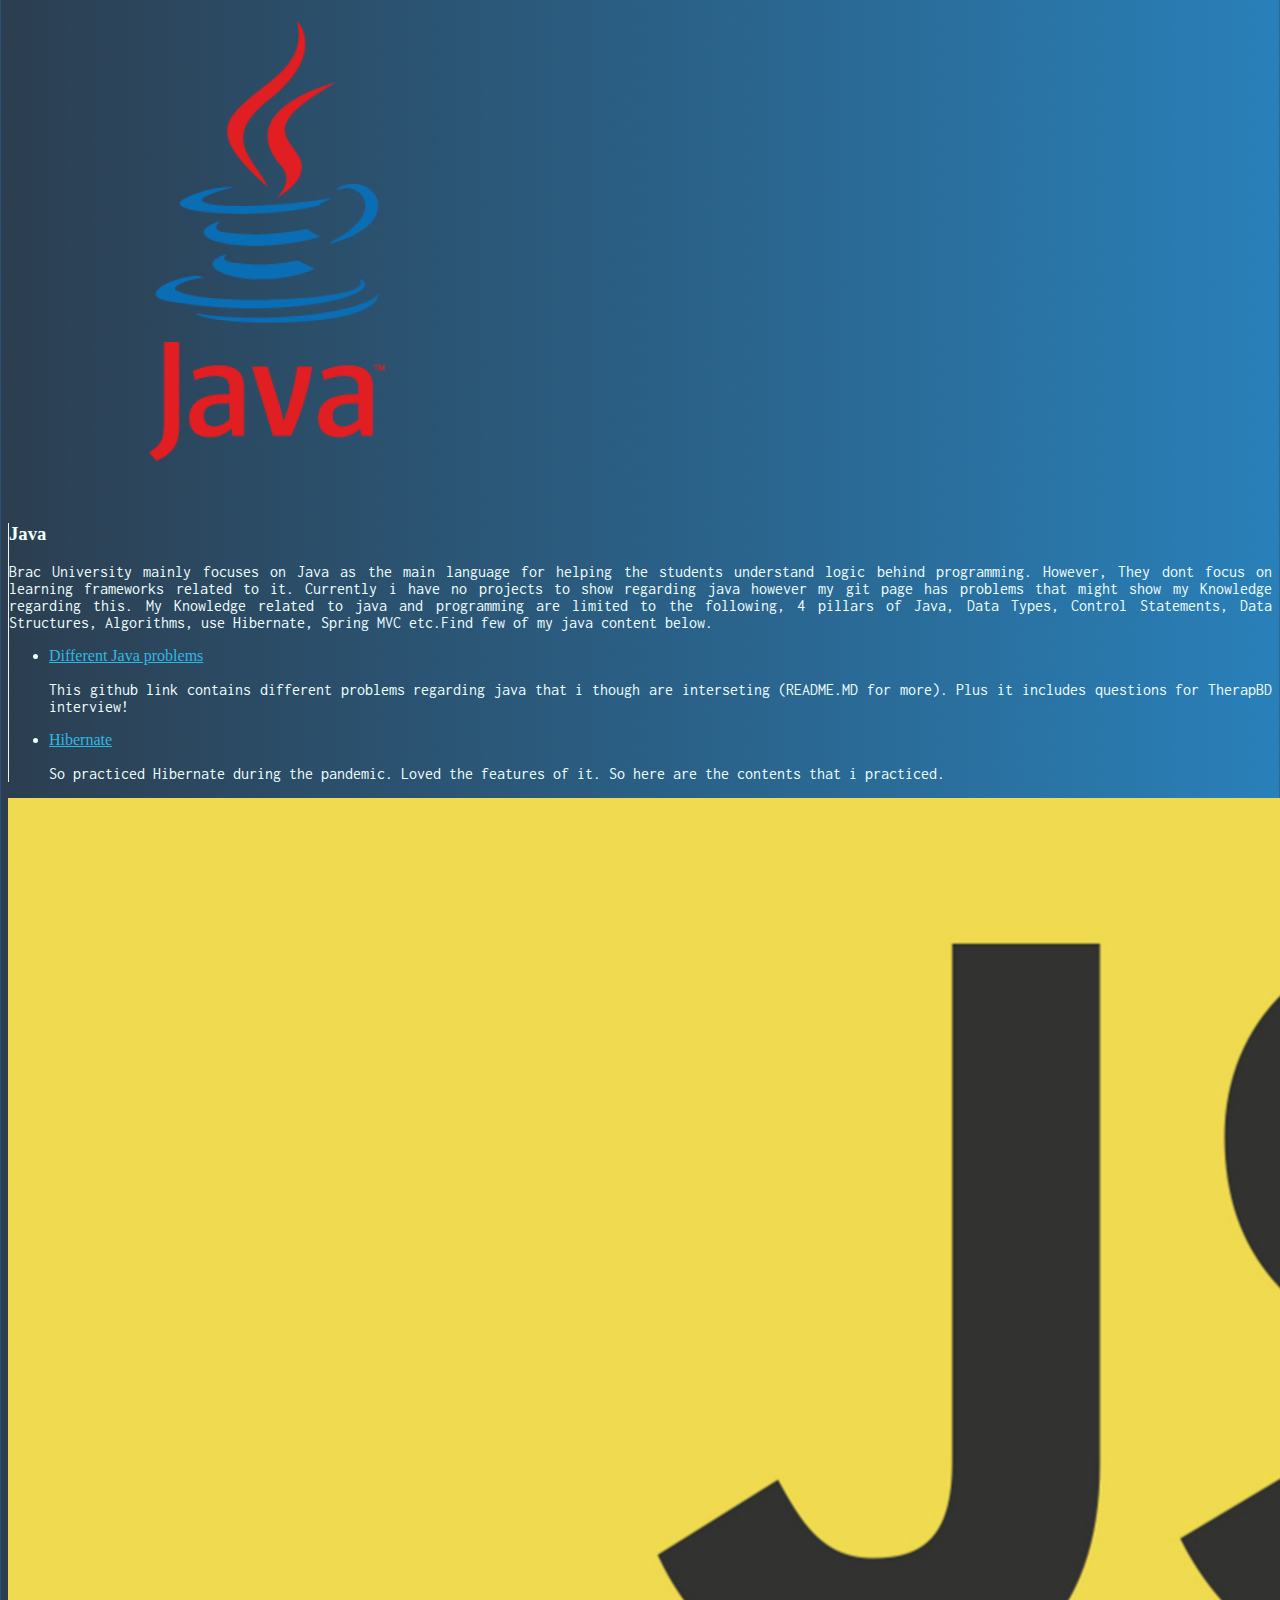
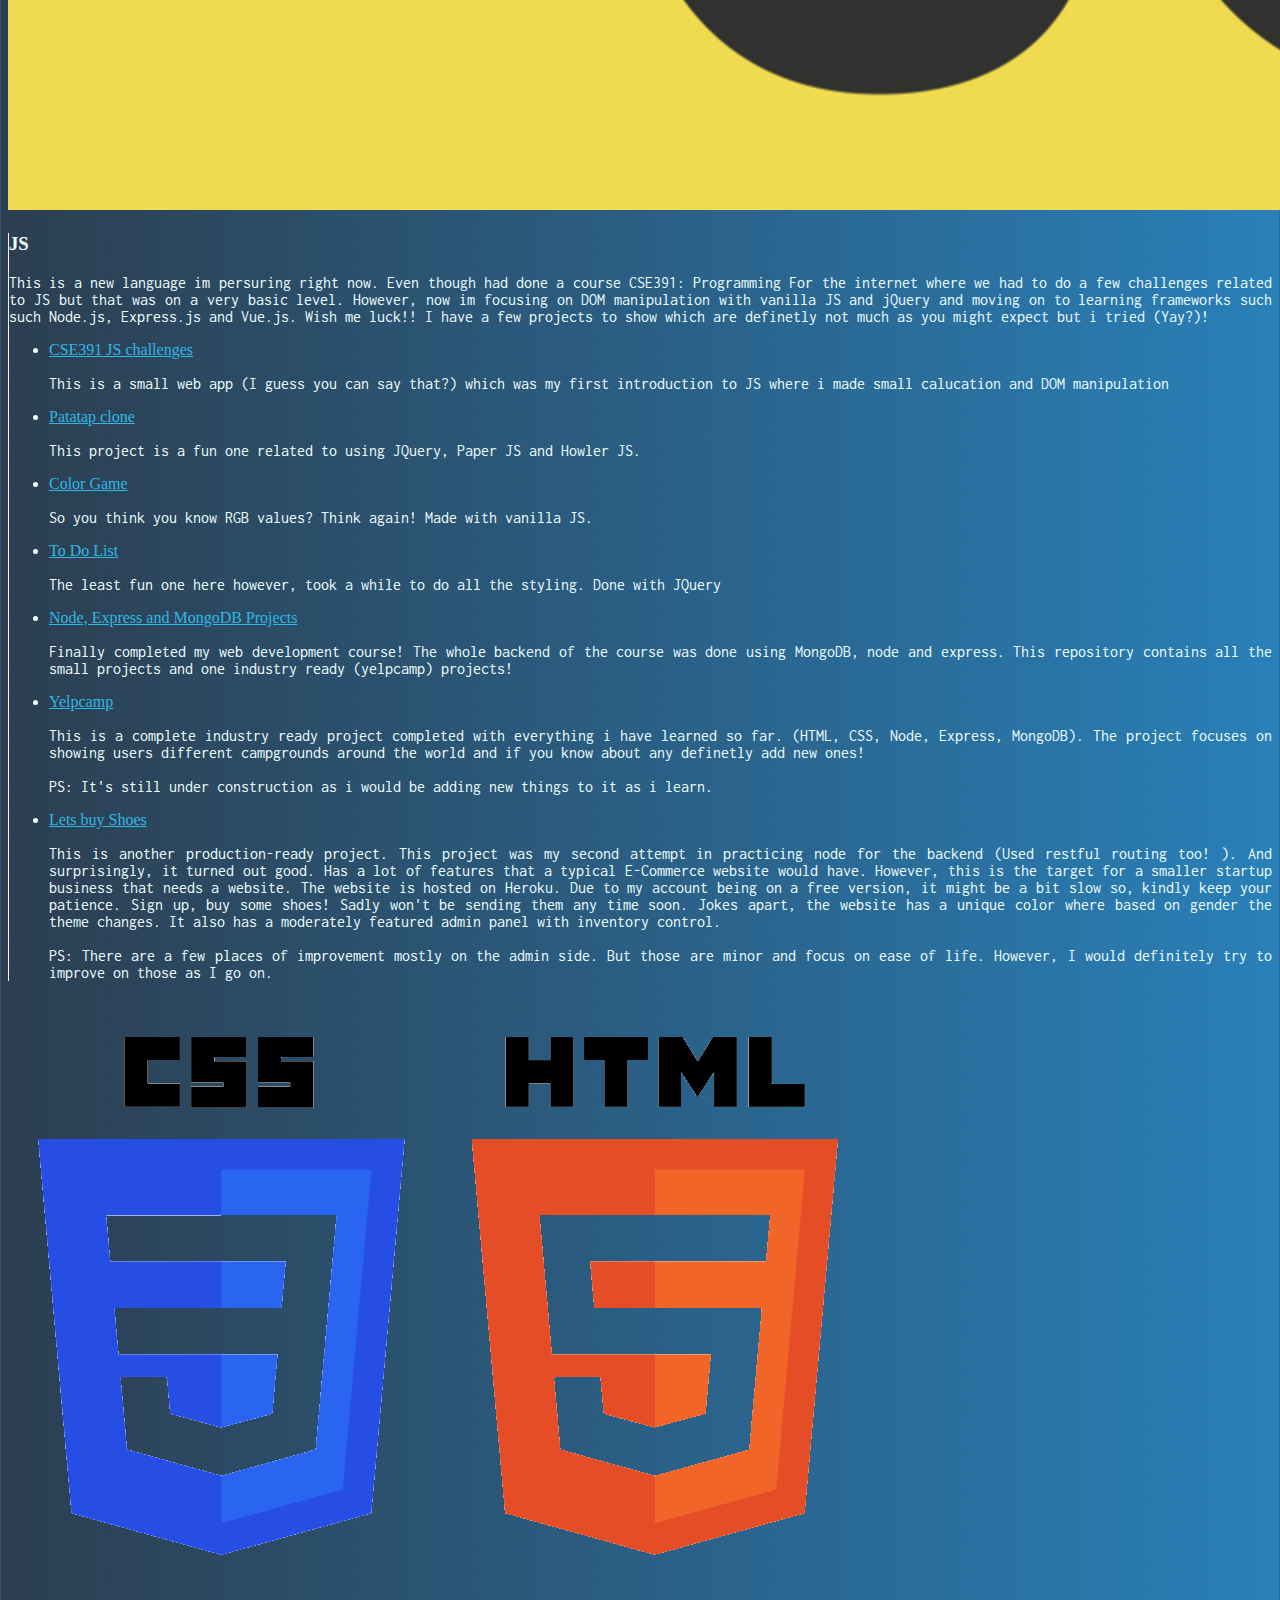
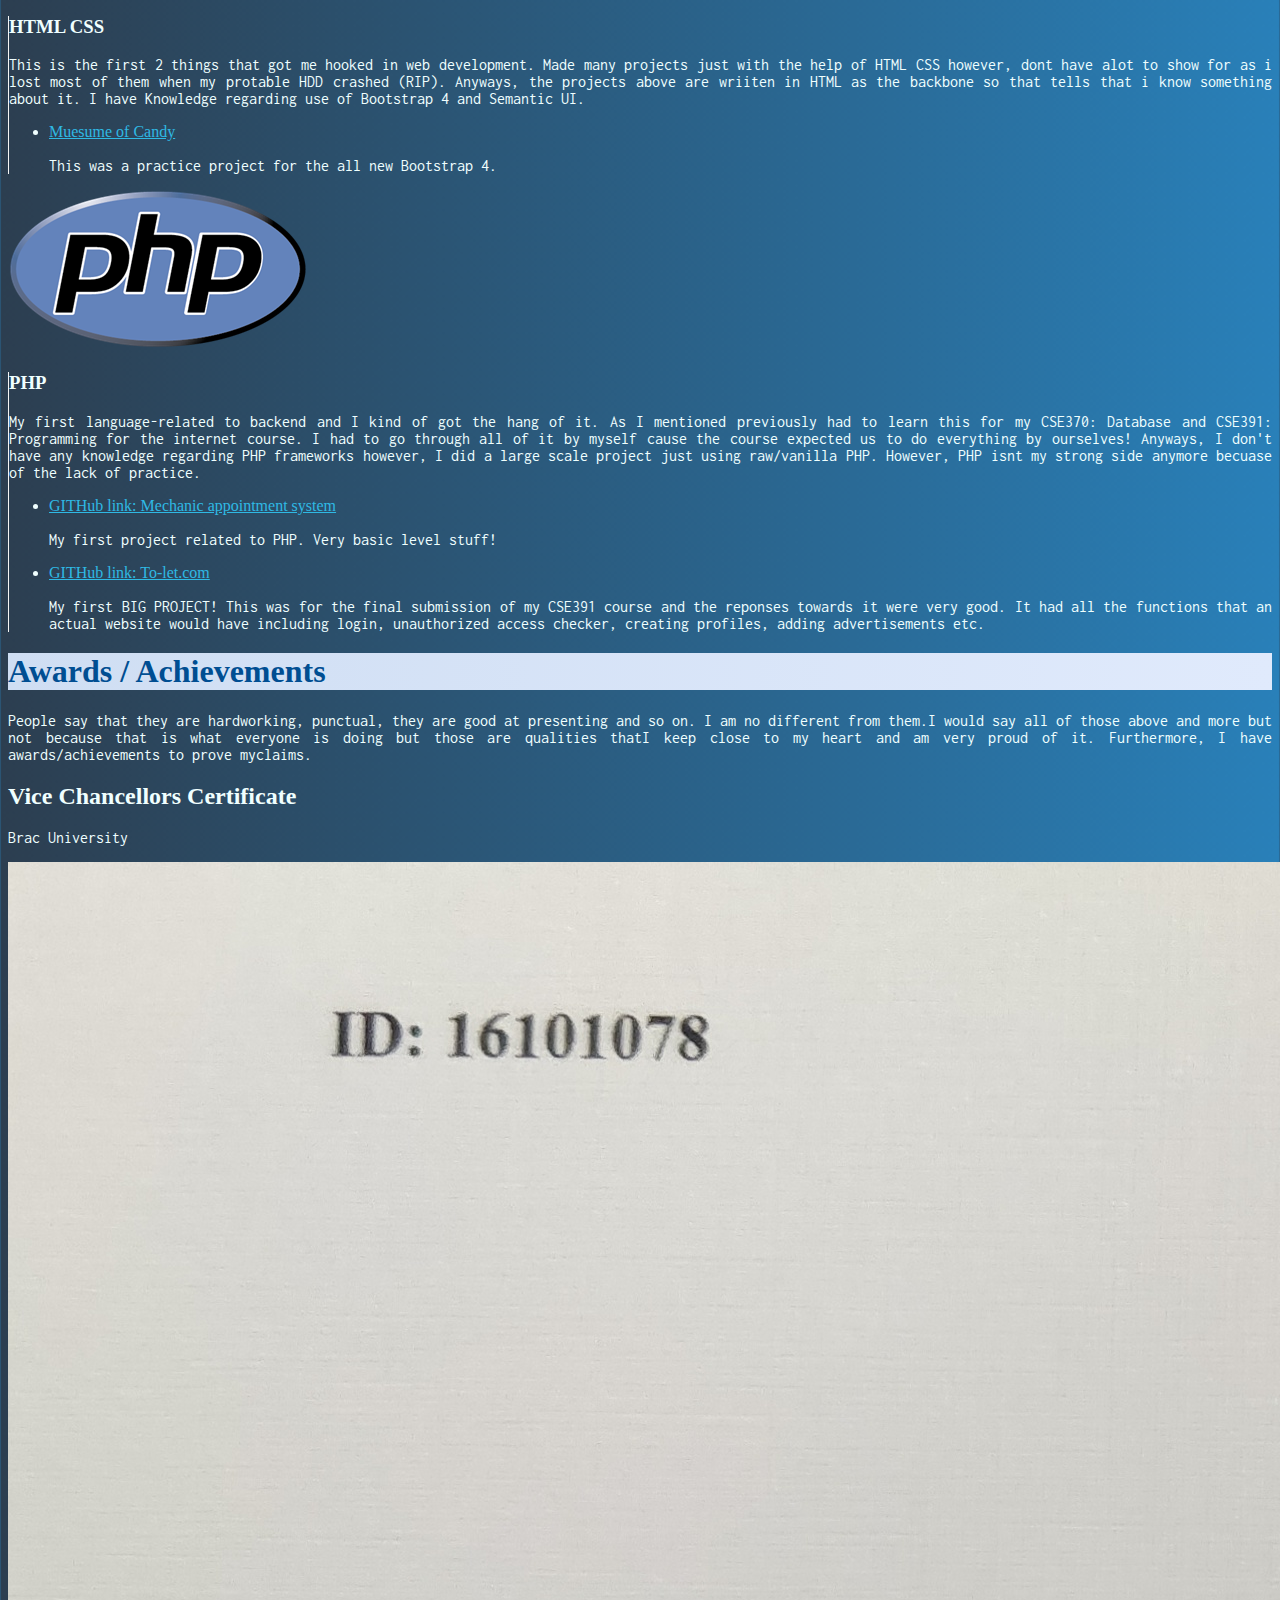
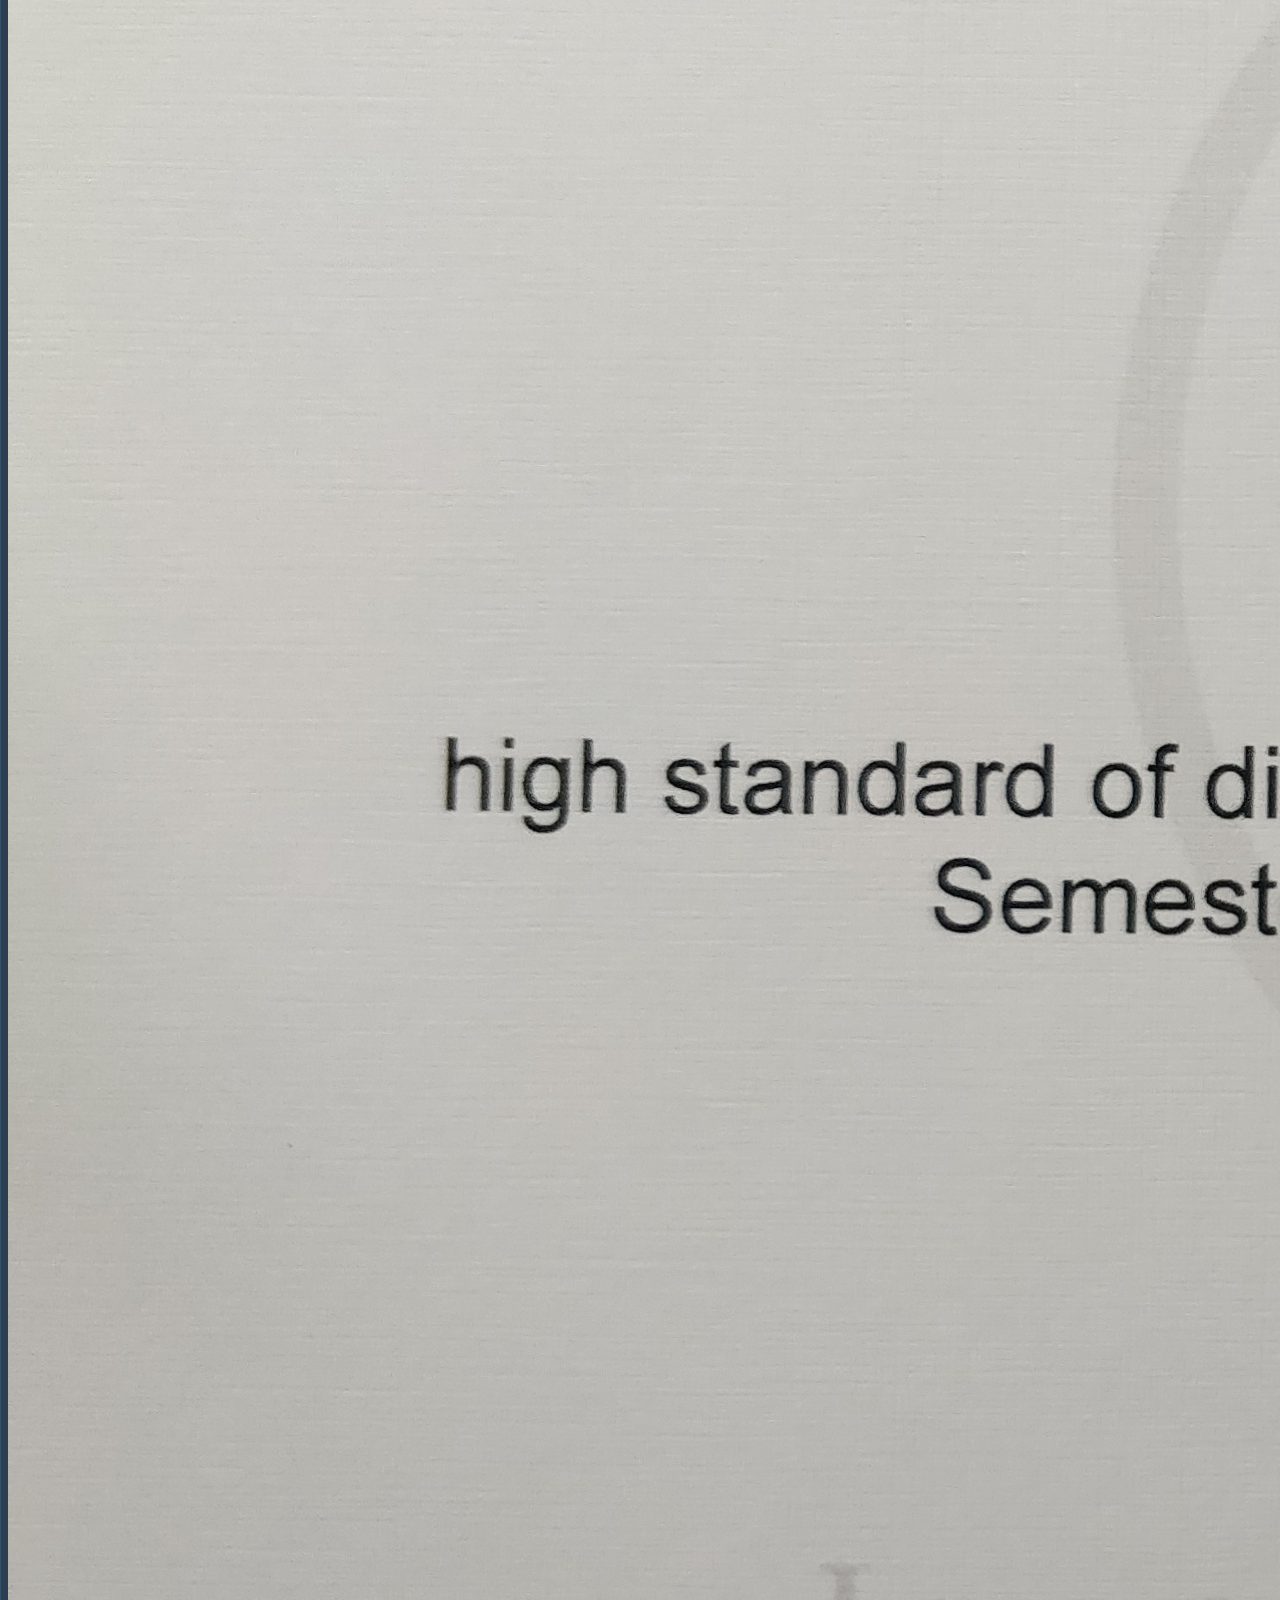
==== commit e86d34dd: "masters info and lets buy shoes" ====
--- a/index.html
+++ b/index.html
@@ -113,6 +113,22 @@
                         <img src="assets/img/education6.jpg" class="img img-fluid" alt="">
                     </div>
                     <div class="col-md-8 col-lg-9 align-content-center leftLine">
+                        <h2>M.Sc in Computer Science</h2>
+                        <p>2020 (July) - present</p>
+                        <p class="text-justify">
+                            Currently doing my masters in computer science in Brac University. I was provided with a 
+                            fully funded masters program. I have currently started doing my masters thesis in Blockchain technology under
+                            the supervision of <a href="https://www.bracu.ac.bd/about/people/md-golam-rabiul-alam-phd">Md. Golam Rabiul Alam, PhD. </a>
+                        </p>
+                        <p>Hoping to do my best and pass with flying colors. Fingers crossed! </p>
+                    </div>
+                </div>
+                <div class="row mt-5 align-items-center">
+                    <!-- BSC  -->
+                    <div class="col-md-3 col-lg-3 d-none d-md-block ">
+                        <img src="assets/img/education6.jpg" class="img img-fluid" alt="">
+                    </div>
+                    <div class="col-md-8 col-lg-9 align-content-center leftLine">
                         <h2>B.Sc in Computer Science</h2>
                         <p>2016-2019</p>
                         <p class="text-justify">Started my university life in January of 2016 under the school of data
@@ -392,11 +408,23 @@
 
                             <li><a href="https://peaceful-basin-51638.herokuapp.com/">Yelpcamp
                             </a></li>
-                            <p>This is an complete industry ready project completed with everything i have learned so far. 
+                            <p>This is a complete industry ready project completed with everything i have learned so far. 
                                 (HTML, CSS, Node, Express, MongoDB). The project focuses on showing users different campgrounds
                                 around the world and if you know about any definetly add new ones! 
                                 <br><br>
                                <span> PS: It's still under construction as i would be adding new things to it as i learn. </span>
+                            </p>
+
+                            <li><a href="https://frozen-scrubland-13836.herokuapp.com/">Lets buy Shoes
+                            </a></li>
+                            <p>This is another production-ready project. This project was my second attempt in practicing node for the backend (Used restful routing too! ).
+                                And surprisingly, it turned out good. Has a lot of features that a typical E-Commerce website would have. However, this is the target for a smaller startup 
+                                business that needs a website. The website is hosted on Heroku. Due to my account being on a free version, it might be a bit slow so, 
+                                kindly keep your patience. Sign up, buy some shoes! Sadly won't be sending them any time soon. <i class="fas fa-smile-wink"></i> Jokes apart, the website has a unique 
+                                color where based on gender the theme changes. It also has a moderately featured admin panel with inventory control.
+                                <br><br>
+                                
+                               <span> PS: There are a few places of improvement mostly on the admin side. But those are minor and focus on ease of life. However, I would definitely try to improve on those as I go on. </span>
                             </p>
                         </ul>
                         
